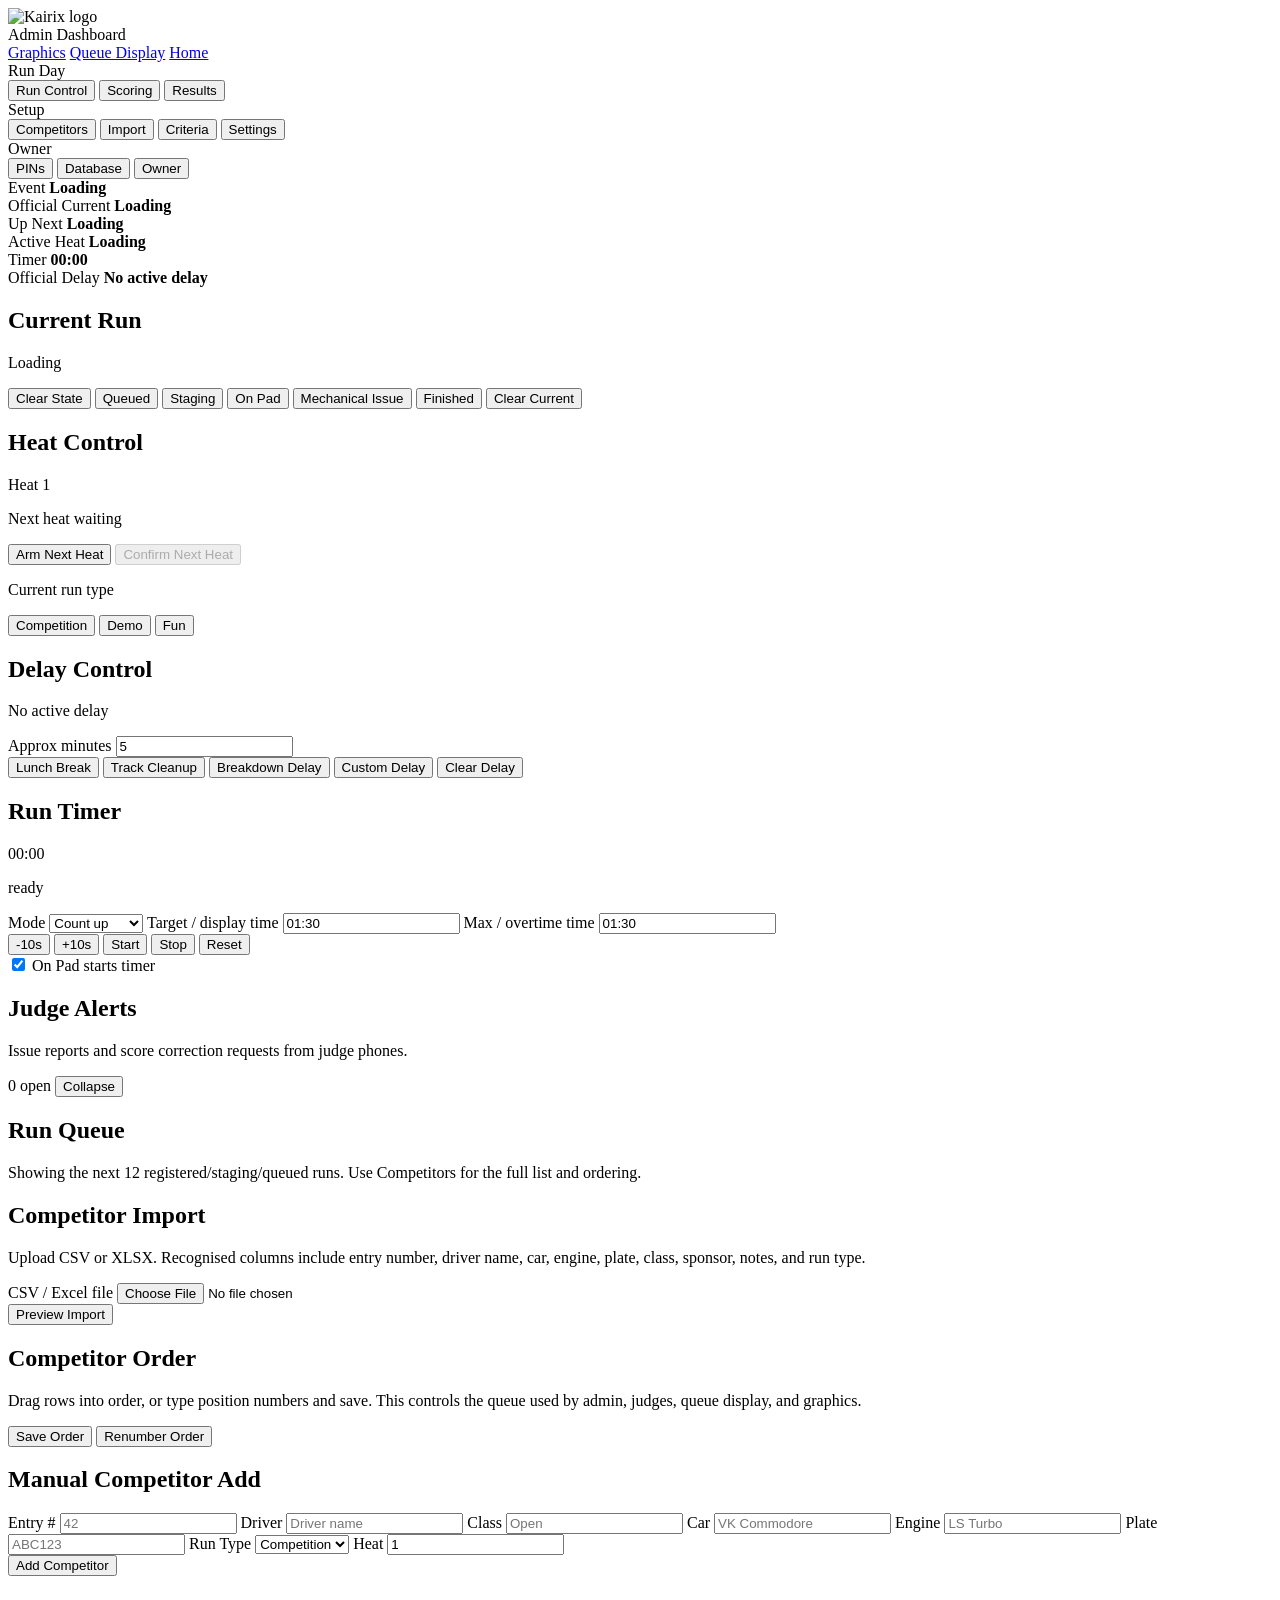
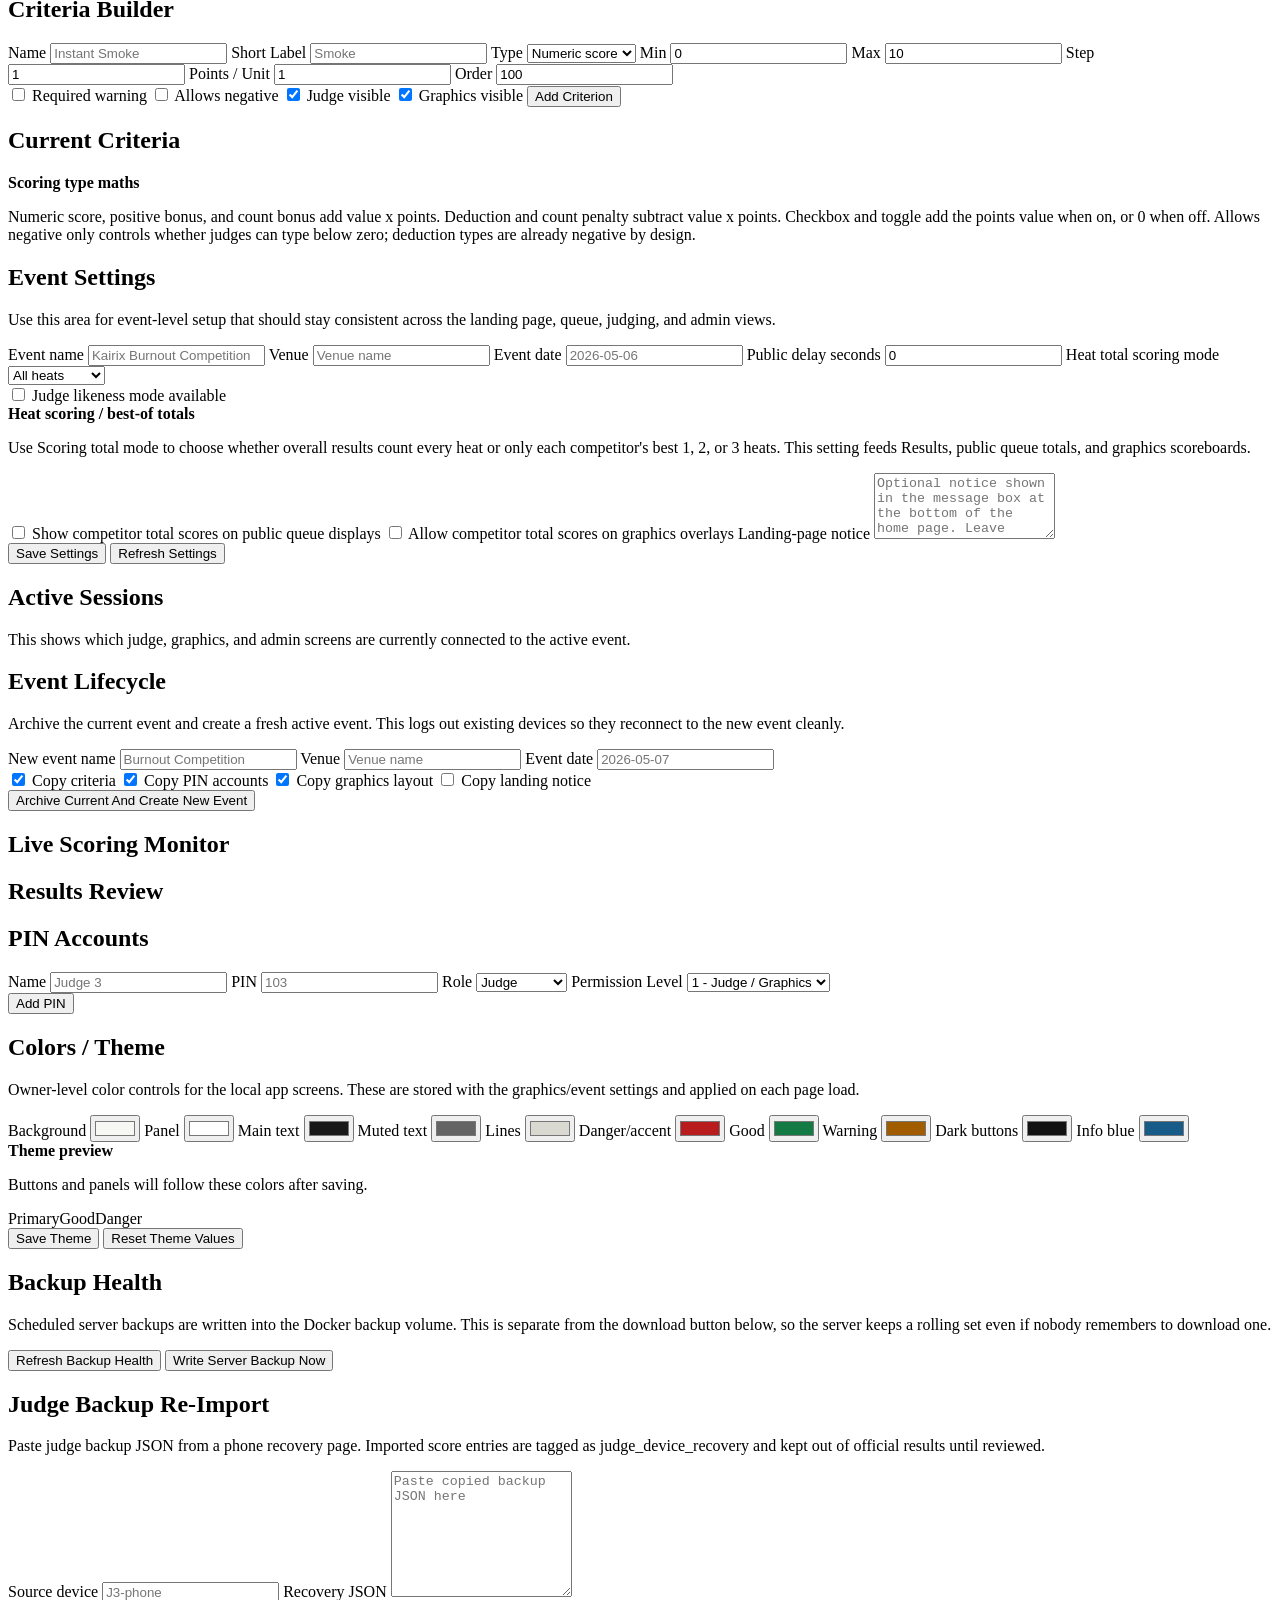
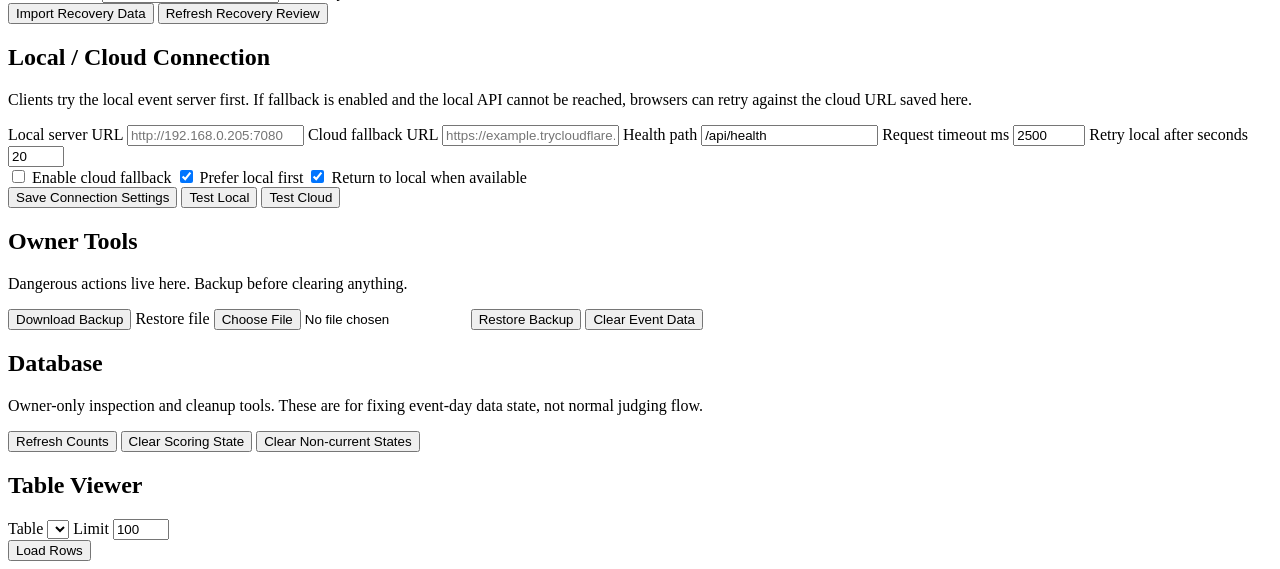
==== app/static/admin.html @ 86cf40d4 "Initial Kairix Judgenburn system" ====
<!doctype html>
<html lang="en">
  <head>
    <meta charset="utf-8">
    <meta name="viewport" content="width=device-width, initial-scale=1">
    <title>Admin Dashboard</title>
    <link rel="icon" href="/static/kairix-judging-system-logo.png">
    <link rel="stylesheet" href="/static/css/styles.css">
  </head>
  <body>
    <main class="page wide">
      <div class="topline">
        <div class="brand-block">
          <div class="brand-row">
            <img class="brand-logo" src="/static/kairix-judging-system-logo.png" alt="Kairix logo">
            <div class="brand">Admin Dashboard</div>
          </div>
          <div id="who" class="muted"></div>
        </div>
        <div class="btn-row">
          <a class="btn high-admin-link" href="/gfx-control" data-help="Open the graphics control board. Available to high admin and owner.">Graphics</a>
          <a class="btn" href="/queue" data-help="Open the public-safe competitor queue display in this tab.">Queue Display</a>
          <a class="btn" href="/" data-help="Return to the landing page and PIN login.">Home</a>
        </div>
      </div>

      <nav class="tabs">
        <div class="tab-cluster">
          <div class="tab-label">Run Day</div>
          <span class="tab-group">
            <button class="btn tab active" data-tab="control" data-help="Open current-run controls, quick delays, queue preview, and the official run timer.">Run Control</button>
            <button class="btn tab" data-tab="scoring" data-help="Open the live scoring monitor for judge submissions.">Scoring</button>
            <button class="btn tab" data-tab="results" data-help="Open results review grouped by heat.">Results</button>
          </span>
        </div>
        <div class="tab-cluster">
          <div class="tab-label">Setup</div>
          <span class="tab-group">
            <button class="btn tab" data-tab="competitors" data-help="Open competitor ordering, editing, and manual competitor add.">Competitors</button>
            <button class="btn tab" data-tab="import" data-help="Preview and finalize CSV or Excel competitor imports.">Import</button>
            <button class="btn tab" data-tab="criteria" data-help="Open the scoring criteria builder.">Criteria</button>
            <button class="btn tab high-admin-only" data-tab="settings" data-help="Open event settings, the landing-page notice, and active session monitoring.">Settings</button>
          </span>
        </div>
        <div class="tab-cluster owner-cluster">
          <div class="tab-label">Owner</div>
          <span class="tab-group">
            <button class="btn tab owner-only" data-tab="pins" data-help="Owner only: add, edit, and deactivate PIN accounts.">PINs</button>
            <button class="btn tab owner-only" data-tab="database" data-help="Owner only: inspect row counts and clean up event data state.">Database</button>
            <button class="btn tab owner-only" data-tab="owner" data-help="Owner only: theme, backup, restore, and event data reset tools.">Owner</button>
          </span>
        </div>
      </nav>

      <section class="sticky-summary card">
        <div class="summary-grid">
          <div class="summary-card">
            <span>Event</span>
            <strong id="summary-event">Loading</strong>
          </div>
          <div class="summary-card">
            <span>Official Current</span>
            <strong id="summary-current">Loading</strong>
          </div>
          <div class="summary-card">
            <span>Up Next</span>
            <strong id="summary-up-next">Loading</strong>
          </div>
          <div class="summary-card">
            <span>Active Heat</span>
            <strong id="summary-heat">Loading</strong>
          </div>
          <div class="summary-card">
            <span>Timer</span>
            <strong id="summary-timer">00:00</strong>
          </div>
          <div class="summary-card">
            <span>Official Delay</span>
            <strong id="summary-delay">No active delay</strong>
          </div>
        </div>
      </section>

      <section id="panel-control" class="panel active">
        <div class="grid">
          <div class="card">
            <h2>Current Run</h2>
            <p id="current">Loading</p>
            <div class="btn-row">
              <button class="btn" data-state="none" data-help="Clear the current competitor's flow state without changing who is current.">Clear State</button>
              <button class="btn" data-state="queued" data-help="Mark the current competitor as queued and waiting their turn.">Queued</button>
              <button class="btn" data-state="staging" data-help="Mark the current competitor as staging and getting ready to enter the pad.">Staging</button>
              <button class="btn" data-state="on_pad" data-help="Mark the current competitor as on pad and open for judging. Can also start the timer if enabled.">On Pad</button>
              <button class="btn warn" data-state="mechanical_issue" data-help="Mark the current competitor as having a mechanical issue or breakdown.">Mechanical Issue</button>
              <button class="btn primary" data-state="finished" data-help="Finish the current competitor, stop the timer, and advance to the next run when available.">Finished</button>
              <button class="btn compact danger" data-state-action="clear-current" data-help="Clear the official current run. Judges will no longer have a current competitor until one is set.">Clear Current</button>
            </div>
          </div>
          <div class="card high-admin-link">
            <h2>Heat Control</h2>
            <p id="control-heat-live" class="status-pill">Heat 1</p>
            <p id="control-heat-next" class="muted">Next heat waiting</p>
            <div class="btn-row compact-actions">
              <button id="arm-next-heat" class="btn compact" data-help="Arm the next heat change. This does not change the event until the confirm button is pressed.">Arm Next Heat</button>
              <button id="confirm-next-heat" class="btn compact primary" disabled data-help="After arming, confirm changing the active heat. Disabled again after a few seconds.">Confirm Next Heat</button>
            </div>
            <div class="section-gap-sm">
              <p class="muted small-copy">Current run type</p>
              <div class="btn-row compact-actions">
                <button class="btn compact" data-current-run-type="competition" data-help="Mark the current run as competition and include it in official results.">Competition</button>
                <button class="btn compact" data-current-run-type="demo" data-help="Mark the current run as a demo. It can still be judged, but is excluded from official results.">Demo</button>
                <button class="btn compact" data-current-run-type="fun" data-help="Mark the current run as fun/exhibition style and exclude it from official results.">Fun</button>
              </div>
            </div>
          </div>
          <div class="card">
            <h2>Delay Control</h2>
            <p id="control-delay-live" class="status-pill">No active delay</p>
            <label class="compact-field section-gap-sm">Approx minutes
              <input id="control-delay-minutes" type="number" min="0" value="5">
            </label>
            <div class="btn-row section-gap-sm">
              <button class="btn" data-quick-delay="Lunch break" data-minutes="30" data-help="Create an official lunch break delay using the minutes field or the default 30 minutes.">Lunch Break</button>
              <button class="btn" data-quick-delay="Track cleanup" data-minutes="5" data-help="Create an official track cleanup delay using the minutes field or the default 5 minutes.">Track Cleanup</button>
              <button class="btn" data-quick-delay="Breakdown recovery" data-minutes="10" data-help="Create an official breakdown recovery delay using the minutes field or the default 10 minutes.">Breakdown Delay</button>
              <button class="btn danger" data-control-delay="custom" data-help="Create or replace an official delay using your own message and duration.">Custom Delay</button>
              <button class="btn" data-control-delay-clear data-help="Clear the official delay from admin, judge, queue, and graphics displays.">Clear Delay</button>
            </div>
          </div>
          <div class="card">
            <h2>Run Timer</h2>
            <p id="timer-live" class="timer-readout">00:00</p>
            <p id="timer-status" class="muted timer-status">ready</p>
            <div class="grid tight">
              <label>Mode
                <select id="timer-mode">
                  <option value="count_up">Count up</option>
                  <option value="count_down">Count down</option>
                </select>
              </label>
              <label>Target / display time
                <input id="timer-value" inputmode="numeric" value="01:30" placeholder="01:30">
              </label>
              <label>Max / overtime time
                <input id="timer-max" inputmode="numeric" value="01:30" placeholder="01:30">
              </label>
            </div>
            <div class="btn-row compact-actions">
              <button class="btn compact" data-timer-step="-10" data-help="Reduce the timer target/display value by 10 seconds.">-10s</button>
              <button class="btn compact" data-timer-step="10" data-help="Increase the timer target/display value by 10 seconds.">+10s</button>
              <button class="btn compact good" data-timer-action="start" data-help="Start or resume the official timer for the current run.">Start</button>
              <button class="btn compact" data-timer-action="stop" data-help="Pause the official timer and preserve its current displayed time.">Stop</button>
              <button class="btn compact danger" data-timer-action="reset" data-help="Reset the official timer back to the configured target/display time.">Reset</button>
            </div>
            <label class="switch-control section-gap-sm" data-help="When enabled, pressing On Pad also starts the official run timer. Turn this off if you want to stage/on-pad a car before timing begins.">
              <input id="auto-start-on-pad" type="checkbox" checked>
              <span class="switch-track" aria-hidden="true"></span>
              <span>On Pad starts timer</span>
            </label>
          </div>
        </div>
        <section class="card section-gap-md judge-alert-card">
          <div class="score-monitor-head judge-alert-head">
            <div>
              <h2>Judge Alerts</h2>
              <p class="muted">Issue reports and score correction requests from judge phones.</p>
            </div>
            <div class="judge-alert-actions">
              <span id="judge-alert-count" class="status-pill">0 open</span>
              <button id="toggle-judge-alerts" class="btn compact" type="button" aria-expanded="true" data-help="Minimize judge alerts into a compact count bar, or expand them when the operator is ready.">Collapse</button>
            </div>
          </div>
          <div id="judge-alerts" class="vertical-list"></div>
        </section>
        <section class="card section-gap-md">
          <h2>Run Queue</h2>
          <p class="muted">Showing the next 12 registered/staging/queued runs. Use Competitors for the full list and ordering.</p>
          <div id="queue" class="grid"></div>
        </section>
      </section>

      <section id="panel-import" class="panel">
        <div class="card">
          <h2>Competitor Import</h2>
          <p class="notice">Upload CSV or XLSX. Recognised columns include entry number, driver name, car, engine, plate, class, sponsor, notes, and run type.</p>
          <div class="grid">
            <label>CSV / Excel file <input id="import-file" type="file" accept=".csv,.xlsx,.xlsm"></label>
            <div class="align-end"><button id="import-upload" class="btn primary" data-help="Read the selected CSV or Excel file and show a reviewable import preview before saving anything.">Preview Import</button></div>
          </div>
          <div id="import-result" class="muted"></div>
          <div id="import-preview" class="vertical-list"></div>
          <div id="import-submit-bar" class="card import-submit-bar" style="display:none;">
            <div>
              <strong>Ready to finalize reviewed import</strong>
              <div id="import-submit-summary" class="muted"></div>
            </div>
            <button id="commit-import" class="btn good" data-help="Create or update competitors, vehicles, and runs from the reviewed rows. Skipped rows are ignored.">Import Competitors</button>
          </div>
        </div>
      </section>

      <section id="panel-competitors" class="panel">
        <div class="card">
          <h2>Competitor Order</h2>
          <p class="muted">Drag rows into order, or type position numbers and save. This controls the queue used by admin, judges, queue display, and graphics.</p>
          <div class="btn-row stack-gap-sm">
            <button id="save-order" class="btn primary" data-help="Save the current competitor order so queue, judging, and graphics all use the same order.">Save Order</button>
            <button id="renumber-order" class="btn" data-help="Fill the visible order fields sequentially from 1 downward before saving.">Renumber Order</button>
          </div>
          <div id="competitor-order"></div>
        </div>
        <div class="card section-gap-md">
          <h2>Manual Competitor Add</h2>
          <div class="grid tight">
            <label>Entry # <input id="manual-entry" placeholder="42"></label>
            <label>Driver <input id="manual-driver" placeholder="Driver name"></label>
            <label>Class <input id="manual-class" placeholder="Open"></label>
            <label>Car <input id="manual-car" placeholder="VK Commodore"></label>
            <label>Engine <input id="manual-engine" placeholder="LS Turbo"></label>
            <label>Plate <input id="manual-plate" placeholder="ABC123"></label>
            <label>Run Type
              <select id="manual-run-type">
                <option value="competition">Competition</option>
                <option value="demo">Demo</option>
                <option value="fun">Fun</option>
                <option value="exhibition">Exhibition</option>
                <option value="test">Test</option>
              </select>
            </label>
            <label>Heat <input id="manual-heat" type="number" min="1" value="1"></label>
          </div>
          <button id="add-competitor" class="btn primary section-gap-sm" data-help="Create a new competitor, vehicle, assignment, and first run from the manual fields.">Add Competitor</button>
        </div>
      </section>

      <section id="panel-criteria" class="panel">
        <div class="card">
          <h2>Criteria Builder</h2>
          <div class="grid tight">
            <label>Name <input id="crit-name" placeholder="Instant Smoke"></label>
            <label>Short Label <input id="crit-short" placeholder="Smoke"></label>
              <label>Type
                <select id="crit-type">
                  <option value="numeric_score">Numeric score</option>
                  <option value="positive_bonus">Positive bonus</option>
                  <option value="deduction">Deduction</option>
                  <option value="count_bonus">Count bonus</option>
                  <option value="count_penalty">Count penalty</option>
                  <option value="checkbox">Checkbox</option>
                  <option value="toggle">Toggle</option>
                </select>
              </label>
            <label>Min <input id="crit-min" type="number" value="0"></label>
            <label>Max <input id="crit-max" type="number" value="10"></label>
            <label>Step <input id="crit-step" type="number" value="1"></label>
            <label>Points / Unit <input id="crit-points" type="number" value="1"></label>
            <label>Order <input id="crit-order" type="number" value="100"></label>
          </div>
          <div class="btn-row section-gap-sm">
            <label><input id="crit-required" type="checkbox"> Required warning</label>
            <label><input id="crit-negative" type="checkbox"> Allows negative</label>
            <label><input id="crit-judges" type="checkbox" checked> Judge visible</label>
            <label><input id="crit-gfx" type="checkbox" checked> Graphics visible</label>
            <button id="add-criterion" class="btn primary" data-help="Add a new scoring criterion using the fields above. Existing criteria remain editable below.">Add Criterion</button>
          </div>
        </div>
        <div class="card section-gap-md">
          <h2>Current Criteria</h2>
          <div id="criteria-list"></div>
          <div class="notice criterion-math-info section-gap-md">
            <strong>Scoring type maths</strong>
            <p class="muted">Numeric score, positive bonus, and count bonus add value x points. Deduction and count penalty subtract value x points. Checkbox and toggle add the points value when on, or 0 when off. Allows negative only controls whether judges can type below zero; deduction types are already negative by design.</p>
          </div>
        </div>
      </section>

      <section id="panel-settings" class="panel">
        <div class="card">
          <h2>Event Settings</h2>
          <p class="muted">Use this area for event-level setup that should stay consistent across the landing page, queue, judging, and admin views.</p>
          <div class="settings-stack">
            <div class="grid tight">
              <label>Event name <input id="settings-event-name" placeholder="Kairix Burnout Competition"></label>
              <label>Venue <input id="settings-venue" placeholder="Venue name"></label>
              <label>Event date <input id="settings-date" placeholder="2026-05-06"></label>
              <label>Public delay seconds <input id="settings-public-delay" type="number" min="0" value="0"></label>
              <label>Heat total scoring mode
                <select id="settings-result-mode">
                  <option value="total_of_all_runs">All heats</option>
                  <option value="best_1_heat">Best 1 heat</option>
                  <option value="best_2_heats">Best 2 heats</option>
                  <option value="best_3_heats">Best 3 heats</option>
                </select>
              </label>
            </div>
            <label class="check">
              <input id="settings-likeness" type="checkbox">
              Judge likeness mode available
            </label>
            <div class="notice">
              <strong>Heat scoring / best-of totals</strong>
              <p class="muted">Use Scoring total mode to choose whether overall results count every heat or only each competitor's best 1, 2, or 3 heats. This setting feeds Results, public queue totals, and graphics scoreboards.</p>
            </div>
            <label class="check">
              <input id="settings-public-total-scores" type="checkbox">
              Show competitor total scores on public queue displays
            </label>
            <label class="check">
              <input id="settings-graphics-total-scores" type="checkbox">
              Allow competitor total scores on graphics overlays
            </label>
            <label>Landing-page notice
              <textarea id="settings-landing-notice" rows="4" placeholder="Optional notice shown in the message box at the bottom of the home page. Leave blank to hide it."></textarea>
            </label>
            <div class="btn-row settings-actions">
              <button id="save-settings" class="btn primary" data-help="Save event settings, the landing-page notice, and public delay defaults.">Save Settings</button>
              <button id="refresh-settings" class="btn" data-help="Reload event settings and active session information from the server.">Refresh Settings</button>
            </div>
            <div id="settings-result" class="muted"></div>
          </div>
        </div>
        <div class="card section-gap-md">
          <h2>Active Sessions</h2>
          <p class="muted">This shows which judge, graphics, and admin screens are currently connected to the active event.</p>
          <div id="session-summary" class="session-summary-grid"></div>
          <div id="session-list" class="settings-stack"></div>
        </div>
        <div class="card owner-only danger-zone section-gap-md">
          <h2>Event Lifecycle</h2>
          <p class="muted">Archive the current event and create a fresh active event. This logs out existing devices so they reconnect to the new event cleanly.</p>
          <div class="grid tight">
            <label>New event name <input id="lifecycle-event-name" placeholder="Burnout Competition"></label>
            <label>Venue <input id="lifecycle-venue" placeholder="Venue name"></label>
            <label>Event date <input id="lifecycle-date" placeholder="2026-05-07"></label>
          </div>
          <div class="grid tight section-gap-sm">
            <label class="check"><input id="lifecycle-copy-criteria" type="checkbox" checked> Copy criteria</label>
            <label class="check"><input id="lifecycle-copy-pins" type="checkbox" checked> Copy PIN accounts</label>
            <label class="check"><input id="lifecycle-copy-graphics" type="checkbox" checked> Copy graphics layout</label>
            <label class="check"><input id="lifecycle-copy-notice" type="checkbox"> Copy landing notice</label>
          </div>
          <div class="btn-row settings-actions">
            <button id="archive-event" class="btn danger" data-help="Owner only: archive the current event and create a new active one using the options above.">Archive Current And Create New Event</button>
          </div>
          <div id="lifecycle-result" class="muted"></div>
        </div>
      </section>

      <section id="panel-scoring" class="panel">
        <div class="card">
          <h2>Live Scoring Monitor</h2>
          <div id="scoring"></div>
        </div>
      </section>

      <section id="panel-results" class="panel">
        <div class="card">
          <h2>Results Review</h2>
          <div id="heat-controls" class="btn-row high-admin-link" style="margin-bottom:10px;"></div>
          <div id="result-view-controls" class="btn-row" style="margin-bottom:10px;"></div>
          <div id="results"></div>
        </div>
      </section>

      <section id="panel-pins" class="panel">
        <div class="card">
          <h2>PIN Accounts</h2>
          <div class="grid">
            <label>Name <input id="pin-name" placeholder="Judge 3"></label>
            <label>PIN <input id="pin-value" inputmode="numeric" placeholder="103"></label>
            <label>Role
              <select id="pin-role">
                <option value="judge">Judge</option>
                <option value="graphics">Graphics</option>
                <option value="admin">Admin</option>
                <option value="high_admin">High Admin</option>
                <option value="owner">Owner</option>
              </select>
            </label>
            <label>Permission Level
              <select id="pin-level">
                <option value="1">1 - Judge / Graphics</option>
                <option value="2">2 - Admin</option>
                <option value="3">3 - High Admin</option>
                <option value="4">4 - Owner</option>
              </select>
            </label>
          </div>
          <button id="add-pin" class="btn primary section-gap-sm" data-help="Owner only: add a new active PIN account for the selected role.">Add PIN</button>
          <div id="pin-list" class="section-gap-md"></div>
        </div>
      </section>

      <section id="panel-owner" class="panel">
        <div class="card">
          <h2>Colors / Theme</h2>
          <p class="muted">Owner-level color controls for the local app screens. These are stored with the graphics/event settings and applied on each page load.</p>
          <div class="theme-swatch-grid">
            <label>Background <input id="theme-bg" type="color" value="#f7f7f4"></label>
            <label>Panel <input id="theme-panel" type="color" value="#ffffff"></label>
            <label>Main text <input id="theme-ink" type="color" value="#181818"></label>
            <label>Muted text <input id="theme-muted" type="color" value="#646464"></label>
            <label>Lines <input id="theme-line" type="color" value="#d9d9d2"></label>
            <label>Danger/accent <input id="theme-accent" type="color" value="#b91c1c"></label>
            <label>Good <input id="theme-good" type="color" value="#147a43"></label>
            <label>Warning <input id="theme-warn" type="color" value="#a15c00"></label>
            <label>Dark buttons <input id="theme-dark" type="color" value="#121212"></label>
            <label>Info blue <input id="theme-blue" type="color" value="#175b89"></label>
          </div>
          <div class="theme-preview section-gap-sm">
            <strong>Theme preview</strong>
            <p class="muted">Buttons and panels will follow these colors after saving.</p>
            <div class="btn-row"><span class="btn primary inert-control">Primary</span><span class="btn good inert-control">Good</span><span class="btn danger inert-control">Danger</span></div>
          </div>
          <div class="btn-row section-gap-sm">
            <button id="save-theme" class="btn primary" data-help="Save these colors as the active app theme for all devices.">Save Theme</button>
            <button id="reset-theme" class="btn" data-help="Reset the color fields to the default Kairix colors, then save if you want to apply them.">Reset Theme Values</button>
          </div>
        </div>
        <div class="card section-gap-md">
          <h2>Backup Health</h2>
          <p class="muted">Scheduled server backups are written into the Docker backup volume. This is separate from the download button below, so the server keeps a rolling set even if nobody remembers to download one.</p>
          <div id="backup-health" class="backup-health-grid section-gap-sm"></div>
          <div class="btn-row section-gap-sm">
            <button id="refresh-backup-health" class="btn" data-help="Owner only: reload the scheduled backup health, latest backup age, backup folder, and retention count.">Refresh Backup Health</button>
            <button id="write-server-backup" class="btn primary" data-help="Owner only: write a server-side backup file into the Docker backup volume immediately.">Write Server Backup Now</button>
          </div>
        </div>
        <div class="card section-gap-md">
          <h2>Judge Backup Re-Import</h2>
          <p class="muted">Paste judge backup JSON from a phone recovery page. Imported score entries are tagged as judge_device_recovery and kept out of official results until reviewed.</p>
          <div class="grid tight">
            <label>Source device
              <input id="recovery-source-device" placeholder="J3-phone">
            </label>
            <label>Recovery JSON
              <textarea id="recovery-import-raw" rows="8" placeholder='Paste copied backup JSON here'></textarea>
            </label>
          </div>
          <div class="btn-row section-gap-sm">
            <button id="import-recovery-data" class="btn primary" data-help="Owner only: import pasted judge recovery data as non-official recovery score entries for review.">Import Recovery Data</button>
            <button id="refresh-recovery-review" class="btn" data-help="Reload recent recovered scores awaiting review.">Refresh Recovery Review</button>
          </div>
          <pre id="recovery-import-result" class="muted"></pre>
          <div id="recovery-review-list" class="vertical-list compact-list"></div>
        </div>
        <div class="card section-gap-md">
          <h2>Local / Cloud Connection</h2>
          <p class="muted">Clients try the local event server first. If fallback is enabled and the local API cannot be reached, browsers can retry against the cloud URL saved here.</p>
          <div class="grid">
            <label>Local server URL
              <input id="conn-local-url" type="url" placeholder="http://192.168.0.205:7080">
            </label>
            <label>Cloud fallback URL
              <input id="conn-cloud-url" type="url" placeholder="https://example.trycloudflare.com">
            </label>
            <label>Health path
              <input id="conn-health-path" value="/api/health">
            </label>
            <label>Request timeout ms
              <input id="conn-timeout" type="number" min="500" max="15000" step="250" value="2500">
            </label>
            <label>Retry local after seconds
              <input id="conn-retry-local" type="number" min="5" max="600" value="20">
            </label>
          </div>
          <div class="btn-row section-gap-sm">
            <label class="switch-control" data-help="When enabled, browser API calls can retry against the cloud URL if the local server is unreachable.">
              <input id="conn-fallback-enabled" type="checkbox">
              <span class="switch-track" aria-hidden="true"></span>
              <span>Enable cloud fallback</span>
            </label>
            <label class="switch-control" data-help="Prefer the local event server whenever it is reachable. This keeps judge traffic on event Wi-Fi first.">
              <input id="conn-prefer-local" type="checkbox" checked>
              <span class="switch-track" aria-hidden="true"></span>
              <span>Prefer local first</span>
            </label>
            <label class="switch-control" data-help="After a cloud fallback, clients may try the local server again later instead of staying on cloud for the whole day.">
              <input id="conn-auto-return" type="checkbox" checked>
              <span class="switch-track" aria-hidden="true"></span>
              <span>Return to local when available</span>
            </label>
          </div>
          <div class="btn-row section-gap-sm">
            <button id="save-connectivity" class="btn primary" data-help="Owner only: save local and cloud fallback URLs for every browser client.">Save Connection Settings</button>
            <button id="test-local-connection" class="btn" data-help="Test the configured local server health URL from this browser.">Test Local</button>
            <button id="test-cloud-connection" class="btn" data-help="Test the configured cloud fallback health URL from this browser.">Test Cloud</button>
          </div>
          <pre id="connectivity-result" class="muted"></pre>
        </div>
        <div class="card danger-zone">
          <h2>Owner Tools</h2>
          <p class="muted">Dangerous actions live here. Backup before clearing anything.</p>
          <div class="btn-row">
            <button id="download-backup" class="btn primary" data-help="Owner only: download a JSON backup of managed event data before risky operations.">Download Backup</button>
            <label>Restore file <input id="restore-file" type="file" accept=".json"></label>
            <button id="restore-backup" class="btn danger" data-help="Owner only: restore managed tables from the chosen backup file after confirmation prompts.">Restore Backup</button>
            <button id="clear-db" class="btn danger" data-help="Owner only: clear the current event data after multiple warnings. Default seed PINs are recreated.">Clear Event Data</button>
          </div>
          <pre id="owner-result" class="muted"></pre>
        </div>
      </section>

      <section id="panel-database" class="panel">
        <div class="card danger-zone">
          <h2>Database</h2>
          <p class="muted">Owner-only inspection and cleanup tools. These are for fixing event-day data state, not normal judging flow.</p>
          <div class="btn-row">
            <button id="refresh-db" class="btn primary" data-help="Reload row counts for each managed database table. This does not change data.">Refresh Counts</button>
            <button id="cleanup-scoring" class="btn" data-help="Clears any old accidental 'scoring' states on non-current runs. It does not delete competitors or runs.">Clear Scoring State</button>
            <button id="cleanup-all-runs" class="btn danger" data-help="Clears queue/staging/on-pad/delayed states from every non-current unfinished run. Use when event-flow state is messy after testing.">Clear Non-current States</button>
          </div>
          <div id="db-summary" class="section-gap-md"></div>
        </div>
        <div class="card section-gap-md">
          <h2>Table Viewer</h2>
          <div class="grid tight">
            <label>Table <select id="db-table-select"></select></label>
            <label>Limit <input id="db-table-limit" type="number" value="100" min="1" max="500"></label>
            <div class="align-end"><button id="load-db-table" class="btn" data-help="Load the selected database table into the viewer without changing any data.">Load Rows</button></div>
          </div>
          <div id="db-table-output" class="section-gap-md" style="overflow:auto;"></div>
        </div>
      </section>
    </main>
    <script src="/static/js/common.js"></script>
    <script>
      const adminState = {
        session: Kairix.requireRole(["admin", "high_admin", "owner"]),
        currentRun: null,
        latestEventState: null,
        editingRuns: new Set(),
        orderDirty: false,
        orderEditingUntil: 0,
        selectedHeat: null,
        resultView: "cards",
        pendingHeat: null,
        heatArmedUntil: 0,
        latestDelay: null,
        openScoreDetails: new Set(),
        openResultDetails: new Set(),
        openJudgeResultDetails: new Set(),
        openAdjustments: new Set(),
        adjustmentDrafts: new Map(),
        judgeAlertsCollapsed: localStorage.getItem("kairix_judge_alerts_collapsed") === "true",
        scoreEntryCache: new Map(),
        issueAlertCache: new Map(),
        changeAlertCache: new Map(),
        alertsLoaded: false,
        seenAlertIds: new Set(),
      };
      const CRITERION_TYPES = [
        ["numeric_score", "Numeric score"],
        ["positive_bonus", "Positive bonus"],
        ["deduction", "Deduction"],
        ["count_bonus", "Count bonus"],
        ["count_penalty", "Count penalty"],
        ["checkbox", "Checkbox"],
        ["toggle", "Toggle"],
      ];
      Kairix.validateSession(adminState.session, ["admin", "high_admin", "owner"]).catch(() => {});
      function isInvalidSessionError(value) {
        const text = String(value?.message || value || "");
        return text.includes("Invalid session") || text.includes('"detail":"Invalid session"') || text.includes("401");
      }
      function handleSessionError(error) {
        if (!isInvalidSessionError(error)) return false;
        localStorage.removeItem("kairix_session");
        alert("Your admin login session has expired. Please enter your PIN again.");
        window.location.href = "/";
        return true;
      }
      function roleDisplay(role) {
        return {
          admin: "Event Control",
          high_admin: "High Admin",
          owner: "Owner",
          graphics: "Graphics",
          judge: "Judge",
        }[role] || role;
      }

      function criterionTypeOptions(selected) {
        return CRITERION_TYPES.map(([value, label]) => `<option value="${value}" ${selected === value ? "selected" : ""}>${label}</option>`).join("");
      }

      document.getElementById("who").textContent = `${adminState.session.display_name} / ${roleDisplay(adminState.session.role)}`;
      if (adminState.session.role !== "owner") {
        document.querySelectorAll(".owner-only").forEach(item => item.style.display = "none");
      }
      if (!["high_admin", "owner"].includes(adminState.session.role)) {
        document.querySelectorAll(".high-admin-only").forEach(item => item.style.display = "none");
        document.querySelectorAll(".high-admin-link").forEach(item => item.style.display = "none");
      }
      document.querySelectorAll(".tab-cluster").forEach(cluster => {
        const visibleButtons = [...cluster.querySelectorAll(".tab")].filter(button => button.style.display !== "none");
        if (!visibleButtons.length) cluster.style.display = "none";
      });

      function activateTab(tabName) {
        document.querySelectorAll(".tab").forEach(item => item.classList.toggle("active", item.dataset.tab === tabName));
        document.querySelectorAll(".panel").forEach(item => item.classList.toggle("active", item.id === `panel-${tabName}`));
      }

      document.querySelectorAll(".tab").forEach(tab => {
        tab.addEventListener("click", () => {
          activateTab(tab.dataset.tab);
        });
      });

      document.body.addEventListener("toggle", event => {
        const detail = event.target;
        if (!detail || detail.tagName !== "DETAILS") return;
        rememberDetail(adminState.openScoreDetails, detail.dataset.scoreDetail, detail.open);
        rememberDetail(adminState.openResultDetails, detail.dataset.resultDetail, detail.open);
        rememberDetail(adminState.openJudgeResultDetails, detail.dataset.judgeResultDetail, detail.open);
      }, true);

      function scoreValue(value) {
        if (value === null || value === undefined || value === "") return "blank";
        const number = Number(value);
        if (!Number.isFinite(number)) return escapeHtml(value);
        return Number.isInteger(number) ? String(number) : number.toFixed(2);
      }

      function scoreItemTable(items = []) {
        if (!items.length) return `<p class="muted">No item-level scoring has been recorded for this entry yet.</p>`;
        return `
          <table class="table score-breakdown-table">
            <thead><tr><th>Item</th><th>Value</th><th>Points</th></tr></thead>
            <tbody>
              ${items.map(item => `
                <tr>
                  <td>${escapeHtml(item.short_label || item.criterion_name)}</td>
                  <td>${item.value === null || item.intentionally_blank ? "<span class='muted'>blank</span>" : scoreValue(item.value)}</td>
                  <td>${item.calculated_points === null || item.calculated_points === undefined ? "<span class='muted'>blank</span>" : scoreValue(item.calculated_points)}</td>
                </tr>
              `).join("")}
            </tbody>
          </table>
        `;
      }

      function canAdjustScores() {
        return ["high_admin", "owner"].includes(adminState.session.role);
      }

      function scoreWasAdjusted(entry = {}) {
        return Boolean(entry.original_score_entry_id) || ["high_admin_override", "owner_override"].includes(entry.source_type);
      }

      function adjustmentMarkerHtml(item = {}, options = {}) {
        const adjusted = Boolean(item.has_adjustments) || scoreWasAdjusted(item);
        if (!adjusted) return "";
        const notes = item.adjustment_notes || [item.reason].filter(Boolean);
        const title = notes.length ? notes.join("; ") : "Score has an audit-tracked adjustment";
        return `
          <span class="adjustment-flag" title="${escapeHtml(title)}">
            <span class="adjustment-dot" aria-hidden="true"></span>
            ${options.compact ? "" : "<span>Adjusted</span>"}
          </span>
        `;
      }

      function scoreAdjustmentButton(entry, key) {
        return `
          <button class="btn compact" type="button" data-toggle-adjustment="${escapeHtml(key)}" data-help="Open all score fields for an audit-tracked scoring adjustment.">
            Adjust Scoring
          </button>
        `;
      }

      function scoreAdjustmentPanel(entry, key, options = {}) {
        const open = adminState.openAdjustments.has(key);
        const draft = adminState.adjustmentDrafts.get(key) || {};
        const draftValues = draft.values || {};
        const draftBlanks = draft.blanks || {};
        const defaultReason = draft.reason ?? options.defaultReason ?? "";
        return `
          <div class="score-adjustment-panel ${open ? "open" : ""}" data-adjustment-panel="${escapeHtml(key)}">
            <div class="score-adjustment-head">
              <strong>Adjust scoring</strong>
              <span class="muted">${escapeHtml(entry.competitor || "Score entry")} · ${escapeHtml(entry.judge_name || "Judge")}</span>
            </div>
            <label>Audit note
              <textarea data-adjustment-reason rows="2" placeholder="What changed and why">${escapeHtml(defaultReason)}</textarea>
            </label>
            <div class="score-adjustment-grid">
              ${(entry.items || []).map(item => {
                const criterionKey = String(item.criterion_id);
                const value = Object.prototype.hasOwnProperty.call(draftValues, criterionKey)
                  ? draftValues[criterionKey]
                  : item.value === null || item.intentionally_blank ? "" : item.value;
                const blank = Object.prototype.hasOwnProperty.call(draftBlanks, criterionKey)
                  ? draftBlanks[criterionKey]
                  : item.value === null || item.intentionally_blank;
                return `
                  <div class="score-adjustment-field">
                    <label>${escapeHtml(item.short_label || item.criterion_name)}
                      <input type="number" inputmode="numeric" step="1" data-adjustment-criterion="${item.criterion_id}" value="${escapeHtml(value ?? "")}" placeholder="blank">
                    </label>
                    <label class="check compact-check">
                      <input type="checkbox" data-adjustment-blank="${item.criterion_id}" ${blank ? "checked" : ""}>
                      <span>Blank</span>
                    </label>
                    <span class="muted">Original ${item.value === null || item.intentionally_blank ? "blank" : scoreValue(item.value)}</span>
                  </div>
                `;
              }).join("")}
            </div>
            <div class="btn-row compact-actions adjustment-save-row">
              <button class="btn compact primary" type="button" data-submit-adjustment="${escapeHtml(key)}" data-entry-id="${entry.id}" ${options.changeRequestId ? `data-change-request-id="${options.changeRequestId}"` : ""} data-help="Save this as the official adjusted score and preserve the original for audit.">Save Adjustment</button>
              <span class="adjustment-save-status muted" data-adjustment-status>Original score stays in audit; saved adjustment becomes official.</span>
              <button class="btn compact" type="button" data-cancel-adjustment="${escapeHtml(key)}">Close</button>
            </div>
          </div>
        `;
      }

      function findAdjustmentPanel(source, key) {
        const scope = source.closest(".score-entry-card, .alert-row, .result-card, .card") || document;
        const scoped = [...scope.querySelectorAll("[data-adjustment-panel]")].find(panel => panel.dataset.adjustmentPanel === key);
        if (scoped) return scoped;
        return [...document.querySelectorAll("[data-adjustment-panel]")].find(panel => panel.dataset.adjustmentPanel === key);
      }

      function rememberAdjustmentDraft(panel) {
        if (!panel?.dataset?.adjustmentPanel) return;
        const values = {};
        const blanks = {};
        panel.querySelectorAll("[data-adjustment-criterion]").forEach(input => {
          const criterionId = String(input.dataset.adjustmentCriterion);
          values[criterionId] = input.value;
          blanks[criterionId] = Boolean(panel.querySelector(`[data-adjustment-blank="${criterionId}"]`)?.checked);
        });
        adminState.adjustmentDrafts.set(panel.dataset.adjustmentPanel, {
          reason: panel.querySelector("[data-adjustment-reason]")?.value || "",
          values,
          blanks,
        });
      }

      function adjustmentEditActive() {
        return Boolean(document.activeElement?.closest?.("[data-adjustment-panel]"));
      }

      function detailOpenAttr(openSet, key, fallback = false) {
        return fallback || openSet.has(key) ? "open" : "";
      }

      function rememberDetail(openSet, key, isOpen) {
        if (!key) return;
        if (isOpen) {
          openSet.add(key);
        } else {
          openSet.delete(key);
        }
      }

      function scoreEntryCard(entry, options = {}) {
        adminState.scoreEntryCache.set(String(entry.id), entry);
        const key = options.key || `score-${entry.id}`;
        const open = detailOpenAttr(adminState.openScoreDetails, key, Boolean(options.open));
        const statusClass = entry.status === "submitted" ? "good-pill" : entry.status === "draft" ? "warn-pill" : "";
        const subtitle = options.subtitle || `${entry.source_type || "judge_submission"} · ${entry.device_id || "no device"}`;
        const classes = ["score-entry-card", options.compact ? "compact-score-card" : ""].filter(Boolean).join(" ");
        const canOverride = canAdjustScores() && entry.status === "submitted";
        const adjustmentKey = `${key}-adjustment`;
        return `
          <details class="${classes}" data-score-detail="${escapeHtml(key)}" ${open}>
            <summary>
              <div>
                <strong>${escapeHtml(options.title || entry.judge_name || "Judge")}</strong>
                <span class="muted">${escapeHtml(subtitle)}</span>
              </div>
              <div class="summary-pill-row">
                <span class="status-pill ${statusClass}">${escapeHtml(entry.status || "unknown")}</span>
                ${adjustmentMarkerHtml(entry)}
                <span class="status-pill">Total ${scoreValue(entry.total)}</span>
              </div>
            </summary>
            ${scoreItemTable(entry.items || [])}
            ${canOverride ? `
              <div class="btn-row section-gap-sm">
                ${scoreAdjustmentButton(entry, adjustmentKey)}
              </div>
              ${scoreAdjustmentPanel(entry, adjustmentKey)}
            ` : ""}
          </details>
        `;
      }

      function criteriaTotalsHtml(totals = []) {
        if (!totals.length) return `<p class="muted">No submitted item totals yet.</p>`;
        return `
          <div class="criterion-total-grid">
            ${totals.map(item => `
              <div class="criterion-total-card">
                <span>${escapeHtml(item.short_label || item.criterion_name)}</span>
                <strong>${scoreValue(item.total_points)}</strong>
                <em>${item.entered_count || 0} entered${item.blank_count ? ` · ${item.blank_count} blank` : ""}</em>
              </div>
            `).join("")}
          </div>
        `;
      }

      function renderScoring(scoring) {
        const currentName = scoring.current_run ? Kairix.formatRun(scoring.current_run) : "No current run";
        const judgeStatuses = scoring.judge_statuses || [];
        document.getElementById("scoring").innerHTML = `
          <div class="score-monitor-head">
            <div>
              <h3>Current Run</h3>
              <p class="muted">${escapeHtml(currentName)}</p>
            </div>
            <span class="status-pill">Heat ${scoring.current_run?.heat_number || adminState.latestEventState?.current_heat || 1}</span>
          </div>
          <div class="judge-submission-grid">
            ${judgeStatuses.length ? judgeStatuses.map(judge => `
              <div class="judge-submission-card ${judge.score_status === "submitted" ? "submitted" : judge.score_status === "draft" ? "draft" : "missing"}">
                <strong>${escapeHtml(judge.judge_name)}</strong>
                <span>${escapeHtml(judge.score_status || "missing")}</span>
                <em>${judge.last_seen_at ? "online today" : "not seen"}</em>
              </div>
            `).join("") : '<p class="muted">No active judges are configured yet.</p>'}
          </div>
          <div class="score-entry-list">
            ${scoring.scores?.length ? scoring.scores.map(entry => scoreEntryCard(entry, { key: `current-score-${entry.id}` })).join("") : '<p class="muted">No judge scores received for current run yet.</p>'}
          </div>
          <div class="score-monitor-head section-gap-md">
            <div>
              <h3>Recent Score Activity</h3>
              <p class="muted">Drafts and submissions across the current event.</p>
            </div>
          </div>
          <div class="score-entry-list">
            ${scoring.recent_scores?.length ? scoring.recent_scores.map(entry => scoreEntryCard(entry, {
              key: `recent-score-${entry.id}`,
              title: entry.competitor || `Run ${entry.run_id}`,
              subtitle: `Heat ${entry.heat_number || 1} · ${entry.judge_name || "Judge"} · ${entry.status || "unknown"}`,
              compact: true,
            })).join("") : '<p class="muted">No recent score activity yet.</p>'}
          </div>
        `;
      }

      function updateJudgeAlertCollapse() {
        const card = document.querySelector(".judge-alert-card");
        const button = document.getElementById("toggle-judge-alerts");
        if (!card || !button) return;
        card.classList.toggle("collapsed", adminState.judgeAlertsCollapsed);
        button.textContent = adminState.judgeAlertsCollapsed ? "Expand" : "Collapse";
        button.setAttribute("aria-expanded", String(!adminState.judgeAlertsCollapsed));
        localStorage.setItem("kairix_judge_alerts_collapsed", String(adminState.judgeAlertsCollapsed));
      }

      function renderJudgeAlerts(alerts) {
        const issues = alerts.issues || [];
        const changes = alerts.score_change_requests || [];
        adminState.issueAlertCache = new Map(issues.map(item => [String(item.id), item]));
        adminState.changeAlertCache = new Map(changes.map(item => [String(item.id), item]));
        changes.forEach(item => {
          if (item.original_score) adminState.scoreEntryCache.set(String(item.original_score.id), item.original_score);
        });
        const total = Number(alerts.counts?.total || issues.length + changes.length);
        document.getElementById("judge-alert-count").textContent = `${total} open`;
        document.querySelector(".judge-alert-card")?.classList.toggle("attention-card", total > 0);
        updateJudgeAlertCollapse();
        const alertIds = [
          ...issues.map(item => `issue-${item.id}`),
          ...changes.map(item => `change-${item.id}`),
        ];
        const newIds = alertIds.filter(id => !adminState.seenAlertIds.has(id));
        if (adminState.alertsLoaded && newIds.length) {
          alert(`New judge alert${newIds.length > 1 ? "s" : ""} received.`);
        }
        alertIds.forEach(id => adminState.seenAlertIds.add(id));
        adminState.alertsLoaded = true;
        document.getElementById("judge-alerts").innerHTML = total ? `
          ${issues.map(report => `
            <div class="alert-row">
              <div>
                <strong>${escapeHtml(report.judge_name)} reported ${escapeHtml(report.issue_type)}</strong>
                <span class="muted">${escapeHtml(report.competitor || "No run selected")} · ${escapeHtml(report.note || "No note")}</span>
              </div>
              <div class="btn-row compact-actions">
                <button class="btn compact" data-issue-status="${report.id}:acknowledged" data-help="Mark this judge issue report as acknowledged so event control knows it has been seen.">Acknowledge</button>
                <button class="btn compact primary" data-issue-delay="${report.id}" data-help="Create an official delay from this judge issue report, then mark the report actioned.">Make Delay</button>
                <button class="btn compact" data-issue-status="${report.id}:dismissed" data-help="Dismiss this report without changing event state. The report remains in the audit trail.">Dismiss</button>
              </div>
            </div>
          `).join("")}
          ${changes.map(request => {
            const canAdjustRequest = request.original_score && canAdjustScores();
            const adjustmentKey = `change-${request.id}-${request.original_score_entry_id}`;
            return `
              <div class="alert-row score-change-alert">
                <div>
                  <strong>${escapeHtml(request.judge_name)} requested score change</strong>
                  <span class="muted">${escapeHtml(request.competitor || "Unknown run")} · ${escapeHtml(request.reason || "No reason")}</span>
                  <small class="muted">Requested while current was ${escapeHtml(Kairix.formatRun(request.current_run_at_request) || "unknown")}</small>
                </div>
                <div class="btn-row compact-actions">
                  ${canAdjustRequest ? scoreAdjustmentButton(request.original_score, adjustmentKey) : ""}
                  <button class="btn compact primary" data-change-status="${request.id}:resolved_manually" data-help="Mark this score change request as handled manually after an admin/high-admin action.">Mark Actioned</button>
                  <button class="btn compact" data-change-status="${request.id}:rejected" data-help="Reject this score change request. The original judge score remains unchanged.">Reject</button>
                </div>
                ${canAdjustRequest ? scoreAdjustmentPanel(request.original_score, adjustmentKey, {
                  changeRequestId: request.id,
                  defaultReason: `Score change request #${request.id}: ${request.reason || "judge requested adjustment"}`,
                }) : ""}
              </div>
            `;
          }).join("")}
        ` : '<p class="muted">No open judge alerts right now.</p>';
      }

      function renderRunHeatControl(state) {
        const live = document.getElementById("control-heat-live");
        if (!live) return;
        const currentHeat = Number(state?.current_heat || 1);
        const nextHeat = currentHeat + 1;
        const armed = adminState.pendingHeat === nextHeat && Date.now() < adminState.heatArmedUntil;
        live.textContent = `Active heat ${currentHeat}`;
        document.getElementById("control-heat-next").textContent = armed
          ? `Armed for Heat ${nextHeat}. Confirm before it times out.`
          : `Next heat will be Heat ${nextHeat}.`;
        const arm = document.getElementById("arm-next-heat");
        const confirm = document.getElementById("confirm-next-heat");
        arm.disabled = false;
        arm.textContent = `Arm Heat ${nextHeat}`;
        confirm.disabled = !armed;
        confirm.textContent = armed ? `Confirm Heat ${nextHeat}` : "Confirm Next Heat";
      }

      function renderResults(results) {
        const heats = results.heats?.length ? results.heats : [results.current_heat || 1];
        adminState.selectedHeat = adminState.selectedHeat || results.current_heat || 1;
        if (!heats.map(Number).includes(Number(adminState.selectedHeat))) {
          adminState.selectedHeat = results.current_heat || heats[0] || 1;
        }
        const heatRows = results.results.filter(row => Number(row.heat_number || 1) === Number(adminState.selectedHeat));
        document.getElementById("heat-controls").innerHTML = `
          <span class="status-pill">Current heat: ${results.current_heat || 1}</span>
          ${heats.map(heat => `<button class="btn compact ${Number(heat) === Number(adminState.selectedHeat) ? "active-state" : ""}" data-select-heat="${heat}" data-help="Show results for heat ${heat}.">Heat ${heat}</button>`).join("")}
          ${["high_admin", "owner"].includes(adminState.session.role) ? `<button class="btn compact primary" data-set-current-heat="${adminState.selectedHeat}" data-help="Set the selected heat as the active event heat after a confirmation prompt.">Make Active Heat</button>` : ""}
        `;
        document.getElementById("result-view-controls").innerHTML = `
          <button class="btn compact ${adminState.resultView === "overall" ? "active-state" : ""}" data-result-view="overall" data-help="Show overall competitor totals using the selected scoring mode.">Overall Totals</button>
          <button class="btn compact ${adminState.resultView === "cards" ? "active-state" : ""}" data-result-view="cards" data-help="Show one expandable box per competitor, with judge-by-judge details inside.">Competitor Cards</button>
          <button class="btn compact ${adminState.resultView === "judges" ? "active-state" : ""}" data-result-view="judges" data-help="Show results grouped by judge, so you can review what each judge scored across this heat.">By Judge</button>
          <button class="btn compact ${adminState.resultView === "table" ? "active-state" : ""}" data-result-view="table" data-help="Show a compact summary table for the selected heat.">Summary Table</button>
        `;
        document.getElementById("results").innerHTML = adminState.resultView === "overall"
          ? renderOverallResults(results.overall_results || [], results.result_mode_label)
          : adminState.resultView === "table"
          ? renderResultsTable(heatRows)
          : adminState.resultView === "judges"
            ? renderJudgeResults(heatRows)
            : renderResultCards(heatRows);
      }

      function renderOverallResults(rows, modeLabel) {
        if (!rows.length) return `<p class="muted">No submitted competitor totals yet.</p>`;
        return `
          <table class="table">
            <thead><tr><th>Pos</th><th>Competitor</th><th>Vehicle</th><th>Mode</th><th>Counted Heats</th><th>Total</th></tr></thead>
            <tbody>
              ${rows.map(row => `
                <tr>
                  <td>${row.position || ""}</td>
                  <td>#${escapeHtml(row.entry_number)} ${escapeHtml(row.driver_name)}</td>
                  <td>${escapeHtml(row.vehicle_name || "")}</td>
                  <td>${escapeHtml(modeLabel || row.result_mode_label || "All heats")}</td>
                  <td>${row.counted_heat_count || 0}</td>
                  <td>${scoreValue(row.total)}</td>
                </tr>
              `).join("")}
            </tbody>
          </table>
        `;
      }

      function renderResultsTable(rows) {
        if (!rows.length) return `<p class="muted">No competitors are assigned to this heat yet.</p>`;
        return `<table class="table"><thead><tr><th>Heat</th><th>Competitor</th><th>Vehicle</th><th>Type</th><th>State</th><th>Scores</th><th>Total</th><th>Changed</th></tr></thead><tbody>${rows.map(row => `<tr class="${row.has_adjustments ? "adjusted-result-row" : ""}"><td>${row.heat_number || 1}</td><td>${escapeHtml(row.competitor)}</td><td>${escapeHtml(row.vehicle)}</td><td>${escapeHtml(row.run_type)}</td><td>${escapeHtml(row.state || "not assigned")}</td><td>${row.submitted_scores}</td><td>${scoreValue(row.total)}</td><td>${adjustmentMarkerHtml(row, { compact: true }) || "<span class='muted'>-</span>"}</td></tr>`).join("")}</tbody></table>`;
      }

      function renderResultCards(rows) {
        if (!rows.length) return `<p class="muted">No competitors are assigned to this heat yet.</p>`;
        return `
          <div class="result-card-list">
            ${rows.map(row => {
              const key = `result-run-${row.run_id}`;
              return `
              <details class="result-card ${row.has_adjustments ? "adjusted-result-card" : ""}" data-result-detail="${escapeHtml(key)}" ${detailOpenAttr(adminState.openResultDetails, key)}>
                <summary class="result-summary-row">
                  <div>
                    <strong class="result-title-line">${escapeHtml(row.competitor)} ${adjustmentMarkerHtml(row, { compact: true })}</strong>
                    <span class="muted">${escapeHtml(row.vehicle || "Vehicle TBC")} · ${escapeHtml(row.run_type || "competition")} · ${escapeHtml(row.state || "not assigned")}</span>
                  </div>
                  <div class="summary-pill-row">
                    <span class="status-pill">Heat ${row.heat_number || 1}</span>
                    <span class="status-pill">${row.submitted_scores || 0} scores</span>
                    ${row.has_adjustments ? `<span class="status-pill warn-pill">Adjusted</span>` : ""}
                    <span class="status-pill good-pill">Total ${scoreValue(row.total)}</span>
                  </div>
                </summary>
                ${row.has_adjustments ? `<div class="adjustment-note-row">${adjustmentMarkerHtml(row)}<span>${escapeHtml((row.adjustment_notes || []).join("; ") || "Audit-tracked scoring adjustment")}</span></div>` : ""}
                <div class="result-detail-grid">
                  <div>
                    <h3>Judge Submissions</h3>
                    <div class="score-entry-list">
                      ${row.entries?.length ? row.entries.map(entry => scoreEntryCard(entry, { compact: true })).join("") : '<p class="muted">No submitted judge scores yet.</p>'}
                    </div>
                  </div>
                  <div>
                    <h3>Criterion Totals</h3>
                    ${criteriaTotalsHtml(row.criteria_totals || [])}
                  </div>
                </div>
              </details>
            `;}).join("")}
          </div>
        `;
      }

      function renderJudgeResults(rows) {
        const judges = new Map();
        rows.forEach(row => {
          (row.entries || []).forEach(entry => {
            const key = entry.judge_id ? `judge-${entry.judge_id}` : `source-${entry.source_type || "unknown"}`;
            if (!judges.has(key)) {
              judges.set(key, {
                key,
                name: entry.judge_name || entry.source_type || "Unknown source",
                entries: [],
                total: 0,
              });
            }
            const judge = judges.get(key);
            judge.entries.push({ row, entry });
            judge.total += Number(entry.total || 0);
          });
        });
        const judgeList = [...judges.values()].sort((a, b) => a.name.localeCompare(b.name));
        if (!judgeList.length) return `<p class="muted">No submitted judge scores for this heat yet.</p>`;
        return `
          <div class="result-card-list">
            ${judgeList.map(judge => {
              const key = `judge-result-${judge.key}`;
              return `
                <details class="result-card" data-judge-result-detail="${escapeHtml(key)}" ${detailOpenAttr(adminState.openJudgeResultDetails, key)}>
                  <summary class="result-summary-row">
                    <div>
                      <strong>${escapeHtml(judge.name)}</strong>
                      <span class="muted">${judge.entries.length} score entries in Heat ${adminState.selectedHeat}</span>
                    </div>
                    <span class="status-pill">Judge View</span>
                    <span class="status-pill good-pill">Total ${scoreValue(judge.total)}</span>
                  </summary>
                  <div class="score-entry-list judge-result-list">
                    ${judge.entries.map(({ row, entry }) => scoreEntryCard(entry, {
                      key: `judge-score-${entry.id}`,
                      title: `${row.competitor} - ${row.vehicle || "Vehicle TBC"}`,
                      subtitle: `${row.run_type || "competition"} · ${row.state || "not assigned"} · ${entry.status || "unknown"}`,
                      compact: true,
                    })).join("")}
                  </div>
                </details>
              `;
            }).join("")}
          </div>
        `;
      }

      async function refresh(options = {}) {
        const keepAdjustmentFormStable = !options.forceAdjustmentRefresh && adjustmentEditActive();
        const state = await Kairix.getEventState({ preferCache: false });
        adminState.latestEventState = state;
        adminState.currentRun = state.current_run;
        document.getElementById("current").innerHTML = `<strong>${Kairix.formatRun(state.current_run)}</strong><br><span class="muted">${state.current_run?.run_type || ""} / ${state.current_run?.state || "not assigned"}</span>`;
        document.querySelectorAll("[data-state]").forEach(button => {
          const currentState = state.current_run?.state || "";
          const target = button.dataset.state === "none" ? "" : button.dataset.state;
          button.classList.toggle("active-state", currentState === target);
        });
        document.querySelectorAll("[data-current-run-type]").forEach(button => {
          button.classList.toggle("active-state", state.current_run?.run_type === button.dataset.currentRunType);
          button.disabled = !state.current_run;
        });
        adminState.latestDelay = state.delay ? { ...state.delay, fetched_at_ms: Date.now() } : null;
        const delayText = state.delay ? `${state.delay.message} - ${state.delay.countdown_text || ""}` : "No active delay";
        const currentSummary = state.current_run ? Kairix.formatRun(state.current_run) : "No current run";
        const upNextSummary = state.actual_up_next_run ? Kairix.formatRun(state.actual_up_next_run) : "No up-next run";
        document.getElementById("summary-event").textContent = [state.event?.name, state.event?.venue, state.event?.event_date].filter(Boolean).join(" / ") || "Active event";
        document.getElementById("summary-current").textContent = currentSummary;
        document.getElementById("summary-up-next").textContent = upNextSummary;
        document.getElementById("summary-heat").textContent = `Heat ${state.current_heat || 1}`;
        renderRunHeatControl(state);
        renderAdminDelayReadout();
        updateTimerFromState(state.timer);

        const queue = await Kairix.getQueue();
        document.getElementById("queue").className = "vertical-list";
        document.getElementById("queue").innerHTML = queue.runs
          .filter(run => !["finished", "skipped", "withdrawn"].includes(run.state))
          .slice(0, 12)
          .map(run => {
            const isCurrent = state.current_run?.id === run.id;
            const isUpNext = state.actual_up_next_run?.id === run.id;
            return `
          <div class="queue-list-row admin-run-row ${isCurrent ? "current-run-highlight" : ""} ${isUpNext ? "featured-run-highlight" : ""}">
            <div>
              <strong>${Kairix.formatRun(run)}</strong>
              <span>${run.state || "not assigned"} / ${run.run_type}</span>
              <div class="mini-badges">
                ${isCurrent ? '<em>CURRENT</em>' : ""}
                ${isUpNext ? '<em>UP NEXT</em>' : ""}
              </div>
            </div>
            <div class="btn-row">
              <button class="btn primary ${isCurrent ? "active-state" : ""}" data-current="${run.id}" data-help="Make this run the official current competitor for judges, queue displays, and event control.">Set Current</button>
            </div>
          </div>
        `;
          }).join("");

        const scoring = await Kairix.API.get(`/api/admin/live-scoring?session_id=${adminState.session.session_id}`);
        if (!keepAdjustmentFormStable) renderScoring(scoring);

        const alerts = await Kairix.API.get(`/api/admin/judge-alerts?session_id=${adminState.session.session_id}`);
        if (!keepAdjustmentFormStable) renderJudgeAlerts(alerts);

        if (adminState.session.role === "owner") {
          const pins = await Kairix.API.get(`/api/admin/pin-accounts?session_id=${adminState.session.session_id}`);
          document.getElementById("pin-list").innerHTML = pins.accounts.map(account => `
          <div class="card" data-pin-row="${account.id}">
            <div class="grid tight">
              <label>Name <input data-pin-field="display_name" value="${escapeHtml(account.display_name)}"></label>
              <label>PIN <input data-pin-field="pin" inputmode="numeric" value="${escapeHtml(account.pin)}"></label>
              <label>Role
                <select data-pin-field="role">
                  ${["judge", "graphics", "admin", "high_admin", "owner"].map(role => `<option value="${role}" ${account.role === role ? "selected" : ""}>${role}</option>`).join("")}
                </select>
              </label>
              <label>Level
                <select data-pin-field="permission_level">
                  ${[1, 2, 3, 4].map(level => `<option value="${level}" ${account.permission_level === level ? "selected" : ""}>${level}</option>`).join("")}
                </select>
              </label>
              <label><input data-pin-field="active" type="checkbox" ${account.active ? "checked" : ""}> Active</label>
            </div>
            <div class="btn-row section-gap-sm">
              <button class="btn primary" data-save-pin="${account.id}" data-help="Save this person's name, PIN, role, permission level, and active status.">Save</button>
              <button class="btn danger" data-delete-pin="${account.id}" data-help="Disable this PIN account and any active sessions. Old records remain linked for audit.">Deactivate</button>
            </div>
          </div>
        `).join("");
        }

        const results = await Kairix.API.get(`/api/admin/results?session_id=${adminState.session.session_id}`);
        if (!keepAdjustmentFormStable) renderResults(results);

        await refreshCriteria();
        await refreshCompetitors();
        hydrateThemeControls(state.graphics?.layout_config?.theme || {});
        if (["high_admin", "owner"].includes(adminState.session.role)) {
          await refreshSettingsPanel();
        }
      }

      function setSettingsStatus(message, className = "muted") {
        const target = document.getElementById("settings-result");
        target.className = className;
        target.textContent = message;
      }

      function formatSessionAge(seconds) {
        if (seconds < 60) return `${seconds}s ago`;
        const minutes = Math.floor(seconds / 60);
        if (minutes < 60) return `${minutes}m ago`;
        const hours = Math.floor(minutes / 60);
        return `${hours}h ago`;
      }

      function shortIdentifier(value) {
        const text = String(value || "");
        if (!text) return "no device";
        return text.length > 14 ? `...${text.slice(-10)}` : text;
      }

      function formatSessionTime(value) {
        if (!value) return "unknown";
        const date = new Date(value);
        if (Number.isNaN(date.getTime())) return String(value);
        return date.toLocaleString([], { month: "short", day: "numeric", hour: "2-digit", minute: "2-digit" });
      }

      async function refreshSettingsPanel() {
        const [settings, sessions] = await Promise.all([
          Kairix.API.get(`/api/admin/settings?session_id=${adminState.session.session_id}`),
          Kairix.API.get(`/api/admin/sessions/active?session_id=${adminState.session.session_id}`),
        ]);
        const event = settings.event || {};
        const config = settings.settings || {};
        if (document.activeElement !== document.getElementById("settings-event-name")) {
          document.getElementById("settings-event-name").value = event.name || "";
        }
        if (document.activeElement !== document.getElementById("settings-venue")) {
          document.getElementById("settings-venue").value = event.venue || "";
        }
        if (document.activeElement !== document.getElementById("settings-date")) {
          document.getElementById("settings-date").value = event.event_date || "";
        }
        if (document.activeElement !== document.getElementById("settings-public-delay")) {
          document.getElementById("settings-public-delay").value = config.public_delay_seconds ?? 0;
        }
        if (document.activeElement !== document.getElementById("settings-result-mode")) {
          document.getElementById("settings-result-mode").value = config.result_mode || "total_of_all_runs";
        }
        if (document.activeElement !== document.getElementById("settings-likeness")) {
          document.getElementById("settings-likeness").checked = Boolean(config.judge_likeness_enabled);
        }
        if (document.activeElement !== document.getElementById("settings-public-total-scores")) {
          document.getElementById("settings-public-total-scores").checked = Boolean(config.show_public_total_scores);
        }
        if (document.activeElement !== document.getElementById("settings-graphics-total-scores")) {
          document.getElementById("settings-graphics-total-scores").checked = Boolean(config.show_graphics_total_scores);
        }
        if (document.activeElement !== document.getElementById("settings-landing-notice")) {
          document.getElementById("settings-landing-notice").value = config.landing_notice || "";
        }
        if (!document.getElementById("lifecycle-event-name").value) {
          document.getElementById("lifecycle-event-name").value = event.name || "";
        }
        if (!document.getElementById("lifecycle-venue").value) {
          document.getElementById("lifecycle-venue").value = event.venue || "";
        }
        if (!document.getElementById("lifecycle-date").value) {
          document.getElementById("lifecycle-date").value = event.event_date || "";
        }

        const hiddenOld = Number(sessions.summary.hidden_old || 0);
        document.getElementById("session-summary").innerHTML = `
          <div class="summary-card"><span>Total</span><strong>${sessions.summary.total}</strong></div>
          <div class="summary-card"><span>Connected</span><strong>${sessions.summary.connected}</strong></div>
          <div class="summary-card"><span>Idle</span><strong>${sessions.summary.idle}</strong></div>
          <div class="summary-card"><span>Stale</span><strong>${sessions.summary.stale}</strong></div>
          <div class="summary-card"><span>Hidden old</span><strong>${hiddenOld}</strong></div>
        `;
        const sessionRows = (sessions.sessions || []).map(item => {
          const statusClass = item.status === "connected" ? "good-pill" : item.status === "idle" ? "warn-pill" : "danger-pill";
          const accountLine = [
            roleDisplay(item.role),
            item.pin_account_id ? `PIN account #${item.pin_account_id}` : null,
            item.permission_level ? `level ${item.permission_level}` : null,
            `session #${item.session_id}`,
          ].filter(Boolean).join(" · ");
          const deviceTitle = escapeHtml(item.device_id || "no device id");
          return `
            <div class="session-row">
              <div>
                <strong>${escapeHtml(item.display_name)}${item.judge_name ? ` / ${escapeHtml(item.judge_name)}` : ""}</strong>
                <span class="muted session-meta-line">${escapeHtml(accountLine)}</span>
                <span class="muted session-meta-line" title="${deviceTitle}">Device ${escapeHtml(shortIdentifier(item.device_id))} · started ${escapeHtml(formatSessionTime(item.created_at))} · last seen ${escapeHtml(formatSessionTime(item.last_seen_at))}</span>
              </div>
              <span class="status-pill ${statusClass}">${escapeHtml(item.status)} · ${formatSessionAge(item.seconds_since_seen)}</span>
            </div>
          `;
        }).join("");
        document.getElementById("session-list").innerHTML = `
          ${sessionRows || `<p class="muted">No recent sessions are connected right now.</p>`}
          ${hiddenOld ? `<p class="muted">Hiding ${hiddenOld} disconnected session${hiddenOld === 1 ? "" : "s"} older than ${Math.round((sessions.summary.hide_after_seconds || 10800) / 3600)} hours.</p>` : ""}
        `;
      }

      function formatDelayDetailed(delay) {
        if (!delay) return "No active delay";
        if (delay.remaining_seconds === null || delay.remaining_seconds === undefined) return delay.message;
        const delta = Math.floor((Date.now() - Number(delay.fetched_at_ms || Date.now())) / 1000);
        return `${delay.message} - ${Kairix.formatSeconds(Math.max(0, Number(delay.remaining_seconds || 0) - delta))}`;
      }

      function renderAdminDelayReadout() {
        const text = formatDelayDetailed(adminState.latestDelay);
        document.getElementById("control-delay-live").textContent = text;
        document.getElementById("summary-delay").textContent = text;
      }

      function defaultTheme() {
        return {
          bg: "#f7f7f4",
          panel: "#ffffff",
          ink: "#181818",
          muted: "#646464",
          line: "#d9d9d2",
          accent: "#b91c1c",
          good: "#147a43",
          warn: "#a15c00",
          dark: "#121212",
          blue: "#175b89",
        };
      }

      function themeFromControls() {
        const keys = Object.keys(defaultTheme());
        return Object.fromEntries(keys.map(key => [key, document.getElementById(`theme-${key}`).value]));
      }

      function hydrateThemeControls(theme = {}) {
        if (adminState.session.role !== "owner") return;
        const values = { ...defaultTheme(), ...theme };
        Object.entries(values).forEach(([key, value]) => {
          const input = document.getElementById(`theme-${key}`);
          if (input && document.activeElement !== input) input.value = value;
        });
      }

      function formatSeconds(value) {
        return Kairix.formatSeconds(value);
      }

      function parseTimerValue(value) {
        const clean = String(value || "").trim();
        if (!clean) return 0;
        if (clean.includes(":")) {
          const parts = clean.split(":").map(part => Number(part.replace(/\D/g, "") || 0));
          return (parts[0] || 0) * 60 + (parts[1] || 0);
        }
        const digits = clean.replace(/\D/g, "");
        if (digits.length <= 2) return Number(digits || 0);
        return Number(digits.slice(0, -2)) * 60 + Number(digits.slice(-2));
      }

      function updateTimerFromState(timer) {
        if (!timer) {
          document.getElementById("timer-live").textContent = "00:00";
          document.getElementById("timer-status").textContent = "ready";
          return;
        }
        adminState.latestEventState.timer = Kairix.stampTimer(timer);
        renderTimerReadout();
        document.getElementById("timer-mode").value = timer.mode || "count_up";
        if (document.activeElement !== document.getElementById("timer-value")) {
          const seconds = timer.mode === "count_down" ? timer.target_seconds : timer.display_seconds;
          document.getElementById("timer-value").value = formatSeconds(seconds);
        }
        if (document.activeElement !== document.getElementById("timer-max")) {
          document.getElementById("timer-max").value = formatSeconds(timer.target_seconds || 90);
        }
      }

      function renderTimerReadout() {
        const timer = adminState.latestEventState?.timer;
        if (!timer) {
          document.getElementById("timer-live").textContent = "00:00";
          document.getElementById("summary-timer").textContent = "00:00";
          return;
        }
        const display = Kairix.timerDisplaySeconds(timer);
        const text = formatSeconds(display);
        document.getElementById("timer-live").textContent = text;
        document.getElementById("timer-status").textContent = timer.status;
        document.getElementById("summary-timer").textContent = `${text} / ${timer.status}`;
      }

      async function sendTimer(action, elapsedOverride = null) {
        const mode = document.getElementById("timer-mode").value;
        const seconds = parseTimerValue(document.getElementById("timer-value").value);
        const maxSeconds = parseTimerValue(document.getElementById("timer-max").value) || 90;
        const payload = {
          session_id: adminState.session.session_id,
          run_id: adminState.currentRun?.id || null,
          mode,
          target_seconds: mode === "count_down" ? seconds : maxSeconds,
          elapsed_seconds: elapsedOverride,
          action,
        };
        if (mode === "count_up" && ["adjust", "set", "start"].includes(action)) {
          payload.elapsed_seconds = elapsedOverride ?? seconds;
        }
        if (mode === "count_down" && action === "start") {
          payload.elapsed_seconds = 0;
        }
        await Kairix.API.post("/api/admin/timer", payload);
        refresh();
      }

      async function refreshCompetitors(force = false) {
        const editingActive = document.activeElement?.closest?.("#competitor-order .run-edit");
        const orderingActive = Date.now() < adminState.orderEditingUntil || adminState.orderDirty;
        if (!force && (editingActive || adminState.editingRuns.size || orderingActive)) return;
        const data = await Kairix.API.get(`/api/admin/runs?session_id=${adminState.session.session_id}`);
        const currentId = adminState.latestEventState?.current_run?.id;
        const upNextId = adminState.latestEventState?.actual_up_next_run?.id;
        document.getElementById("competitor-order").innerHTML = data.runs.map(run => {
          const isCurrent = currentId === run.id;
          const isUpNext = upNextId === run.id;
          return `
          <div class="card run-order-row ${isCurrent ? "current-run-highlight" : ""} ${isUpNext ? "featured-run-highlight" : ""}" draggable="true" data-run-id="${run.id}">
            <input class="order-input" type="number" min="1" value="${run.queue_position}" data-run-id="${run.id}">
            <div>
              <strong>#${run.competitor.entry_number} ${run.competitor.driver_name}</strong>
              <div class="muted">${run.vehicle.name || "Vehicle TBC"} ${run.vehicle.engine || ""} / ${run.run_type} / ${run.state || "not assigned"}</div>
              <div class="mini-badges">
                ${isCurrent ? '<em>CURRENT</em>' : ""}
                ${isUpNext ? '<em>UP NEXT</em>' : ""}
              </div>
            </div>
            <div class="btn-row">
              <button class="btn ${isCurrent ? "active-state" : ""}" data-current="${run.id}" data-help="Make this run the official current competitor for judges, queue displays, and event control.">Set Current</button>
              <button class="btn" data-edit-run="${run.id}" data-help="Open or close inline editing for this competitor, vehicle, run type, state, heat, and order.">Edit</button>
            </div>
            <div class="run-edit" id="edit-run-${run.id}" style="display:${adminState.editingRuns.has(String(run.id)) ? "block" : "none"}; grid-column: 1 / -1;">
              <div class="grid tight">
                <label>Entry # <input data-run-field="entry_number" value="${escapeHtml(run.competitor.entry_number || "")}"></label>
                <label>Driver <input data-run-field="driver_name" value="${escapeHtml(run.competitor.driver_name || "")}"></label>
                <label>Class <input data-run-field="class_name" value="${escapeHtml(run.competitor.class_name || "")}"></label>
                <label>Car <input data-run-field="car_name" value="${escapeHtml(run.vehicle.name || "")}"></label>
                <label>Engine <input data-run-field="engine" value="${escapeHtml(run.vehicle.engine || "")}"></label>
                <label>Plate <input data-run-field="plate" value="${escapeHtml(run.vehicle.plate || "")}"></label>
                <label>Queue <input data-run-field="queue_position" type="number" value="${run.queue_position}"></label>
                <label>Heat <input data-run-field="heat_number" type="number" min="1" value="${run.heat_number || 1}"></label>
                <label>Run Type
                  <select data-run-field="run_type">
                    ${["competition", "demo", "fun", "exhibition", "test"].map(type => `<option value="${type}" ${run.run_type === type ? "selected" : ""}>${type}</option>`).join("")}
                  </select>
                </label>
                <label>State
                  <select data-run-field="run_state">
                    ${["", "queued", "staging", "on_pad", "finished", "skipped", "delayed", "withdrawn", "mechanical_issue", "disqualified"].map(type => `<option value="${type}" ${(run.state || "") === type ? "selected" : ""}>${type || "not assigned"}</option>`).join("")}
                  </select>
                </label>
              </div>
              <button class="btn primary" data-save-run="${run.id}" style="margin-top:8px;" data-help="Save edited competitor, vehicle, run, heat, and queue details for this row.">Save Details</button>
            </div>
          </div>
        `;
        }).join("");
      }

      async function refreshCriteria() {
        const data = await Kairix.API.get(`/api/admin/criteria?session_id=${adminState.session.session_id}`);
        document.getElementById("criteria-list").innerHTML = data.criteria.map(item => `
          <div class="card" data-criterion-row="${item.id}">
            <div class="grid tight">
              <label>Name <input data-crit-field="name" value="${item.name}"></label>
              <label>Short <input data-crit-field="short_label" value="${item.short_label || ""}"></label>
              <label>Type
                <select data-crit-field="type">${criterionTypeOptions(item.type)}</select>
              </label>
              <label>Min <input data-crit-field="min_value" type="number" value="${item.min_value ?? ""}"></label>
              <label>Max <input data-crit-field="max_value" type="number" value="${item.max_value ?? ""}"></label>
              <label>Step <input data-crit-field="step_size" type="number" value="${item.step_size}"></label>
              <label>Points <input data-crit-field="points_per_unit" type="number" value="${item.points_per_unit}"></label>
              <label>Order <input data-crit-field="display_order" type="number" value="${item.display_order}"></label>
            </div>
            <div class="btn-row" style="margin-top:8px;">
              <label><input data-crit-field="required" type="checkbox" ${item.required ? "checked" : ""}> Required</label>
              <label><input data-crit-field="allows_negative" type="checkbox" ${item.allows_negative ? "checked" : ""}> Negative</label>
              <label><input data-crit-field="visible_to_judges" type="checkbox" ${item.visible_to_judges ? "checked" : ""}> Judges</label>
              <label><input data-crit-field="visible_to_graphics" type="checkbox" ${item.visible_to_graphics ? "checked" : ""}> Graphics</label>
              <button class="btn primary" data-save-criterion="${item.id}" data-help="Save edits to this criterion. Existing score records are preserved.">Save</button>
              <button class="btn" data-toggle-criterion="${item.id}" data-help="Enable or disable this criterion without deleting historic score records.">${item.active ? "Disable" : "Enable"}</button>
                ${adminState.session.role === "owner" ? `<button class="btn danger" data-delete-criterion="${item.id}" data-help="Owner only: delete this criterion from active configuration. Existing score records remain preserved.">Delete Criterion</button>` : ""}
            </div>
          </div>
        `).join("");
      }

      function collectAdjustmentItems(panel) {
        const items = [];
        for (const input of panel.querySelectorAll("[data-adjustment-criterion]")) {
          const criterionId = Number(input.dataset.adjustmentCriterion);
          const blank = panel.querySelector(`[data-adjustment-blank="${criterionId}"]`)?.checked;
          const clean = String(input.value || "").trim();
          const value = blank || clean === "" ? null : Number(clean);
          if (clean !== "" && !blank && !Number.isFinite(value)) {
            alert("One of the score values is not a number. Adjustment cancelled.");
            return null;
          }
          items.push({
            criterion_id: criterionId,
            value,
            intentionally_blank: value === null,
          });
        }
        return items;
      }

      async function createScoreOverride(entryId, button, options = {}) {
        const panel = button?.closest?.("[data-adjustment-panel]");
        const status = panel?.querySelector("[data-adjustment-status]");
        if (!canAdjustScores()) {
          alert("Only high admin or owner can adjust scoring.");
          return false;
        }
        const entry = adminState.scoreEntryCache.get(String(entryId));
        if (!entry) {
          alert("Could not find that score entry in the current view. Refresh and try again.");
          return false;
        }
        const reason = String(options.reason || "").trim();
        if (!reason) {
          alert("Add an audit note before saving the scoring adjustment.");
          return false;
        }
        const items = options.items || [];
        if (!items) return false;
        if (!items.length) {
          alert("No score fields were available to adjust.");
          return false;
        }
        if (status) {
          status.textContent = "Saving adjustment...";
          status.className = "adjustment-save-status saving";
        }
        button?.classList.add("save-press");
        await Kairix.withButtonFeedback(button, () => Kairix.API.post("/api/admin/score-overrides", {
          session_id: adminState.session.session_id,
          original_score_entry_id: Number(entryId),
          reason,
          items,
        }));
        if (status) {
          status.textContent = "Saved. Original score stays in audit; adjusted score is official.";
          status.className = "adjustment-save-status saved";
        }
        button?.classList.add("save-burst");
        setTimeout(() => button?.classList.remove("save-press", "save-burst"), 900);
        if (!options.skipRefresh) refresh({ forceAdjustmentRefresh: true });
        return true;
      }

      document.body.addEventListener("click", async event => {
        const judgeAlertsToggle = event.target.closest("#toggle-judge-alerts");
        if (judgeAlertsToggle) {
          adminState.judgeAlertsCollapsed = !adminState.judgeAlertsCollapsed;
          updateJudgeAlertCollapse();
          return;
        }
        const adjustmentToggle = event.target.closest("[data-toggle-adjustment]");
        if (adjustmentToggle) {
          const key = adjustmentToggle.dataset.toggleAdjustment;
          const panel = findAdjustmentPanel(adjustmentToggle, key);
          const opening = !panel?.classList.contains("open");
          if (opening) {
            adminState.openAdjustments.add(key);
          } else {
            adminState.openAdjustments.delete(key);
          }
          panel?.classList.toggle("open", opening);
          return;
        }
        const adjustmentCancel = event.target.closest("[data-cancel-adjustment]");
        if (adjustmentCancel) {
          const key = adjustmentCancel.dataset.cancelAdjustment;
          adminState.openAdjustments.delete(key);
          adminState.adjustmentDrafts.delete(key);
          findAdjustmentPanel(adjustmentCancel, key)?.classList.remove("open");
          return;
        }
        const adjustmentSubmit = event.target.closest("[data-submit-adjustment]");
        if (adjustmentSubmit) {
          const key = adjustmentSubmit.dataset.submitAdjustment;
          const panel = findAdjustmentPanel(adjustmentSubmit, key);
          if (!panel) return;
          const items = collectAdjustmentItems(panel);
          if (!items) return;
          const reason = panel.querySelector("[data-adjustment-reason]")?.value || "";
          const changeRequestId = adjustmentSubmit.dataset.changeRequestId;
          const created = await createScoreOverride(adjustmentSubmit.dataset.entryId, adjustmentSubmit, {
            items,
            reason,
            skipRefresh: true,
          });
          if (created) {
            adminState.openAdjustments.delete(key);
            adminState.adjustmentDrafts.delete(key);
          }
          if (created && changeRequestId) {
            await Kairix.API.post(`/api/admin/score-change-requests/${changeRequestId}/status`, {
              session_id: adminState.session.session_id,
              status: "resolved_manually",
              note: "Scoring adjustment saved from request",
            });
          }
          if (created) refresh({ forceAdjustmentRefresh: true });
          return;
        }
        const current = event.target.closest("[data-current]");
        if (current) {
          await fetch(`/api/admin/current-run/${current.dataset.current}?session_id=${adminState.session.session_id}`, { method: "POST" });
          refresh();
        }
        const stateButton = event.target.closest("[data-state]");
        if (stateButton && adminState.currentRun) {
          const autoStart = document.getElementById("auto-start-on-pad")?.checked !== false;
          const startTimer = stateButton.dataset.state === "on_pad" ? autoStart : true;
          const res = await fetch(`/api/admin/run/${adminState.currentRun.id}/state/${stateButton.dataset.state}?session_id=${adminState.session.session_id}&start_timer=${startTimer}`, { method: "POST" });
          const result = await res.json().catch(() => ({}));
          if (stateButton.dataset.state === "finished" && result.advanced_to_run_id) {
            document.getElementById("current").innerHTML = "<strong>Advanced to next competitor.</strong>";
          }
          refresh();
        }
        const runTypeButton = event.target.closest("[data-current-run-type]");
        if (runTypeButton && adminState.currentRun) {
          await Kairix.withButtonFeedback(runTypeButton, () => fetch(`/api/admin/run/${adminState.currentRun.id}/type/${runTypeButton.dataset.currentRunType}?session_id=${adminState.session.session_id}`, { method: "POST" }));
          refresh();
        }
        const stateAction = event.target.closest("[data-state-action]");
        if (stateAction) {
          const action = stateAction.dataset.stateAction;
          if (action === "clear-current") {
            if (!confirm("Clear the official current run? Judges will not have a current competitor until one is set.")) return;
            await Kairix.withButtonFeedback(stateAction, () => fetch(`/api/admin/current-state/clear-current-run?session_id=${adminState.session.session_id}`, { method: "POST" }));
          }
          refresh();
        }
        const timerAction = event.target.closest("[data-timer-action]");
        if (timerAction) {
          await Kairix.withButtonFeedback(timerAction, () => sendTimer(timerAction.dataset.timerAction));
        }
        const timerStep = event.target.closest("[data-timer-step]");
        if (timerStep) {
          const current = parseTimerValue(document.getElementById("timer-value").value);
          const next = Math.max(0, current + Number(timerStep.dataset.timerStep));
          document.getElementById("timer-value").value = formatSeconds(next);
          const action = document.getElementById("timer-mode").value === "count_down" ? "set" : "adjust";
          await Kairix.withButtonFeedback(timerStep, () => sendTimer(action, action === "adjust" ? next : null));
        }
        const editRun = event.target.closest("[data-edit-run]");
        if (editRun) {
          const runId = editRun.dataset.editRun;
          const panel = document.getElementById(`edit-run-${editRun.dataset.editRun}`);
          const opening = panel.style.display === "none";
          panel.style.display = opening ? "block" : "none";
          if (opening) {
            adminState.editingRuns.add(runId);
          } else {
            adminState.editingRuns.delete(runId);
          }
        }
        const saveRun = event.target.closest("[data-save-run]");
        if (saveRun) {
          const panel = document.getElementById(`edit-run-${saveRun.dataset.saveRun}`);
          await Kairix.withButtonFeedback(saveRun, () => Kairix.API.put(`/api/admin/runs/${saveRun.dataset.saveRun}`, collectRunDetails(panel)));
          adminState.editingRuns.delete(saveRun.dataset.saveRun);
          await refreshCompetitors(true);
          refresh();
        }
        const toggleCriterion = event.target.closest("[data-toggle-criterion]");
        if (toggleCriterion) {
          await fetch(`/api/admin/criteria/${toggleCriterion.dataset.toggleCriterion}/toggle?session_id=${adminState.session.session_id}`, { method: "POST" });
          refreshCriteria();
        }
        const saveCriterion = event.target.closest("[data-save-criterion]");
        if (saveCriterion) {
          const row = saveCriterion.closest("[data-criterion-row]");
          await Kairix.withButtonFeedback(saveCriterion, () => Kairix.API.put(`/api/admin/criteria/${saveCriterion.dataset.saveCriterion}`, collectCriterion(row)));
          refreshCriteria();
        }
        const deleteCriterion = event.target.closest("[data-delete-criterion]");
        if (deleteCriterion) {
          if (!confirm("Delete this criterion? Existing score records are preserved, but the criterion will be removed from active use.")) return;
          await Kairix.withButtonFeedback(deleteCriterion, () => fetch(`/api/admin/criteria/${deleteCriterion.dataset.deleteCriterion}?session_id=${adminState.session.session_id}`, { method: "DELETE" }));
          refreshCriteria();
        }
        const savePin = event.target.closest("[data-save-pin]");
        if (savePin) {
          const row = savePin.closest("[data-pin-row]");
          await Kairix.withButtonFeedback(savePin, () => Kairix.API.put(`/api/admin/pin-accounts/${savePin.dataset.savePin}`, collectPin(row)));
          refresh();
        }
        const deletePin = event.target.closest("[data-delete-pin]");
        if (deletePin) {
          if (!confirm("Delete this PIN account? It will be disabled, not physically removed, so audit records still make sense.")) return;
          await Kairix.withButtonFeedback(deletePin, () => fetch(`/api/admin/pin-accounts/${deletePin.dataset.deletePin}?session_id=${adminState.session.session_id}`, { method: "DELETE" }));
          refresh();
        }
        const issueStatus = event.target.closest("[data-issue-status]");
        if (issueStatus) {
          const [id, status] = issueStatus.dataset.issueStatus.split(":");
          await Kairix.withButtonFeedback(issueStatus, () => Kairix.API.post(`/api/admin/judge-issue-reports/${id}/status`, {
            session_id: adminState.session.session_id,
            status,
          }));
          refresh();
        }
        const issueDelay = event.target.closest("[data-issue-delay]");
        if (issueDelay) {
          const report = adminState.issueAlertCache.get(String(issueDelay.dataset.issueDelay));
          if (!report) return;
          const minutes = Number(prompt("Approx delay minutes", "5") || 0);
          await Kairix.withButtonFeedback(issueDelay, async () => {
            await Kairix.API.post("/api/admin/delay", {
              session_id: adminState.session.session_id,
              message: `${report.issue_type}: ${report.note || report.competitor || "judge report"}`,
              estimated_minutes: Number.isFinite(minutes) ? minutes : 0,
              source: "judge_report",
              official: true,
              priority: report.issue_type === "safety" ? "critical" : "high",
              visibility: "judges,obs,queue",
            });
            await Kairix.API.post(`/api/admin/judge-issue-reports/${report.id}/status`, {
              session_id: adminState.session.session_id,
              status: "actioned",
              note: "Converted to official delay",
            });
          });
          refresh();
        }
        const changeStatus = event.target.closest("[data-change-status]");
        if (changeStatus) {
          const [id, status] = changeStatus.dataset.changeStatus.split(":");
          const note = status === "rejected" ? prompt("Optional rejection note", "") : null;
          await Kairix.withButtonFeedback(changeStatus, () => Kairix.API.post(`/api/admin/score-change-requests/${id}/status`, {
            session_id: adminState.session.session_id,
            status,
            note,
          }));
          refresh();
        }
        const resultView = event.target.closest("[data-result-view]");
        if (resultView) {
          adminState.resultView = resultView.dataset.resultView;
          refresh();
        }
        const armNextHeat = event.target.closest("#arm-next-heat");
        if (armNextHeat) {
          const currentHeat = Number(adminState.latestEventState?.current_heat || 1);
          adminState.pendingHeat = currentHeat + 1;
          adminState.heatArmedUntil = Date.now() + 8000;
          renderRunHeatControl(adminState.latestEventState);
        }
        const confirmNextHeat = event.target.closest("#confirm-next-heat");
        if (confirmNextHeat) {
          const pendingHeat = adminState.pendingHeat;
          if (!pendingHeat || Date.now() >= adminState.heatArmedUntil) {
            adminState.pendingHeat = null;
            renderRunHeatControl(adminState.latestEventState);
            return;
          }
          await Kairix.withButtonFeedback(confirmNextHeat, () => fetch(`/api/admin/current-heat/${pendingHeat}?session_id=${adminState.session.session_id}`, { method: "POST" }));
          adminState.selectedHeat = pendingHeat;
          adminState.pendingHeat = null;
          adminState.heatArmedUntil = 0;
          refresh();
        }
        const selectHeat = event.target.closest("[data-select-heat]");
        if (selectHeat) {
          adminState.selectedHeat = Number(selectHeat.dataset.selectHeat);
          refresh();
        }
        const setCurrentHeat = event.target.closest("[data-set-current-heat]");
        if (setCurrentHeat) {
          if (!confirm(`Make Heat ${adminState.selectedHeat || 1} the active event heat?`)) return;
          await Kairix.withButtonFeedback(setCurrentHeat, () => fetch(`/api/admin/current-heat/${adminState.selectedHeat || 1}?session_id=${adminState.session.session_id}`, { method: "POST" }));
          refresh();
        }
      });

      document.body.addEventListener("input", event => {
        const scoreInput = event.target.closest("[data-adjustment-criterion]");
        if (scoreInput) {
          const panel = scoreInput.closest("[data-adjustment-panel]");
          const blank = panel?.querySelector(`[data-adjustment-blank="${scoreInput.dataset.adjustmentCriterion}"]`);
          if (blank && String(scoreInput.value || "").trim() !== "") blank.checked = false;
          rememberAdjustmentDraft(panel);
          return;
        }
        const reasonInput = event.target.closest("[data-adjustment-reason]");
        if (reasonInput) rememberAdjustmentDraft(reasonInput.closest("[data-adjustment-panel]"));
      });

      document.body.addEventListener("change", event => {
        const blankInput = event.target.closest("[data-adjustment-blank]");
        if (!blankInput) return;
        const panel = blankInput.closest("[data-adjustment-panel]");
        const scoreInput = panel?.querySelector(`[data-adjustment-criterion="${blankInput.dataset.adjustmentBlank}"]`);
        if (blankInput.checked && scoreInput) scoreInput.value = "";
        rememberAdjustmentDraft(panel);
      });

      function collectPin(row) {
        const valueOf = field => row.querySelector(`[data-pin-field="${field}"]`);
        return {
          session_id: adminState.session.session_id,
          display_name: valueOf("display_name").value,
          pin: valueOf("pin").value,
          role: valueOf("role").value,
          permission_level: Number(valueOf("permission_level").value),
          active: valueOf("active").checked,
        };
      }

      function collectCriterion(row) {
        const valueOf = field => row.querySelector(`[data-crit-field="${field}"]`);
        return {
          session_id: adminState.session.session_id,
          name: valueOf("name").value,
          short_label: valueOf("short_label").value || null,
          type: valueOf("type").value,
          min_value: Number(valueOf("min_value").value || 0),
          max_value: Number(valueOf("max_value").value || 0),
          step_size: Number(valueOf("step_size").value || 1),
          points_per_unit: Number(valueOf("points_per_unit").value || 1),
          allows_negative: valueOf("allows_negative").checked,
          required: valueOf("required").checked,
          visible_to_judges: valueOf("visible_to_judges").checked,
          visible_to_graphics: valueOf("visible_to_graphics").checked,
          display_order: Number(valueOf("display_order").value || 100),
        };
      }

      function collectRunDetails(panel) {
        const valueOf = field => panel.querySelector(`[data-run-field="${field}"]`);
        return {
          session_id: adminState.session.session_id,
          entry_number: valueOf("entry_number").value,
          driver_name: valueOf("driver_name").value,
          class_name: valueOf("class_name").value || null,
          car_name: valueOf("car_name").value || "Vehicle TBC",
          engine: valueOf("engine").value || null,
          plate: valueOf("plate").value || null,
          run_type: valueOf("run_type").value,
          run_state: valueOf("run_state").value || null,
          queue_position: Number(valueOf("queue_position").value || 0),
          heat_number: Number(valueOf("heat_number")?.value || 1),
        };
      }

      let draggedRunId = null;
      function markOrderDirty() {
        adminState.orderDirty = true;
        adminState.orderEditingUntil = Date.now() + 45000;
        const saveButton = document.getElementById("save-order");
        saveButton.classList.add("attention");
        saveButton.textContent = "Save Order";
      }

      document.getElementById("competitor-order").addEventListener("dragstart", event => {
        const row = event.target.closest(".run-order-row");
        if (!row) return;
        draggedRunId = row.dataset.runId;
        adminState.orderEditingUntil = Date.now() + 45000;
        row.classList.add("dragging");
      });
      document.getElementById("competitor-order").addEventListener("dragend", event => {
        event.target.closest(".run-order-row")?.classList.remove("dragging");
        markOrderDirty();
      });
      document.getElementById("competitor-order").addEventListener("dragover", event => {
        event.preventDefault();
        const row = event.target.closest(".run-order-row");
        const dragged = document.querySelector(`.run-order-row[data-run-id="${draggedRunId}"]`);
        if (!row || !dragged || row === dragged) return;
        const rect = row.getBoundingClientRect();
        const after = event.clientY > rect.top + rect.height / 2;
        row.parentElement.insertBefore(dragged, after ? row.nextSibling : row);
        renumberInputs();
        markOrderDirty();
      });
      document.getElementById("competitor-order").addEventListener("input", event => {
        if (event.target.closest(".order-input")) markOrderDirty();
      });

      function renumberInputs() {
        [...document.querySelectorAll("#competitor-order .order-input")].forEach((input, idx) => input.value = idx + 1);
        markOrderDirty();
      }

      async function saveOrder(button) {
        const items = [...document.querySelectorAll("#competitor-order .order-input")].map(input => ({
          run_id: Number(input.dataset.runId),
          queue_position: Number(input.value),
        }));
        await Kairix.withButtonFeedback(button, () => Kairix.API.post("/api/admin/run-order", {
          session_id: adminState.session.session_id,
          items,
        }));
        adminState.orderDirty = false;
        adminState.orderEditingUntil = 0;
        button.classList.remove("attention");
        refresh();
      }

      document.getElementById("renumber-order").addEventListener("click", event => {
        renumberInputs();
        event.currentTarget.classList.add("pressed");
        setTimeout(() => event.currentTarget.classList.remove("pressed"), 180);
      });
      document.getElementById("save-order").addEventListener("click", event => saveOrder(event.currentTarget));
      document.getElementById("timer-value").addEventListener("blur", event => {
        event.target.value = formatSeconds(parseTimerValue(event.target.value));
        sendTimer("set");
      });
      document.getElementById("timer-max").addEventListener("blur", event => {
        event.target.value = formatSeconds(parseTimerValue(event.target.value));
        sendTimer("set");
      });
      document.getElementById("timer-mode").addEventListener("change", () => sendTimer("set"));

      async function setOfficialDelay(message, minutes) {
        if (!message) {
          alert("Enter a delay message first.");
          return;
        }
        await Kairix.API.post("/api/admin/delay", {
          session_id: adminState.session.session_id,
          message,
          estimated_minutes: Number(minutes || 0),
          estimated_seconds: Number(minutes || 0) * 60,
          source: "admin",
          official: true,
          priority: "high",
          visibility: "judges,obs,queue",
        });
        refresh();
      }

      document.body.addEventListener("click", async event => {
        const controlDelay = event.target.closest("[data-control-delay]");
        if (controlDelay) {
          const message = prompt("Delay message", "Track cleanup");
          if (!message) return;
          const minutes = document.getElementById("control-delay-minutes").value || prompt("Approx minutes", "5");
          await Kairix.withButtonFeedback(controlDelay, () => setOfficialDelay(message.trim(), minutes));
        }

        const quickDelay = event.target.closest("[data-quick-delay]");
        if (quickDelay) {
          document.getElementById("control-delay-minutes").value = quickDelay.dataset.minutes || "";
          await Kairix.withButtonFeedback(quickDelay, () => setOfficialDelay(
            quickDelay.dataset.quickDelay,
            document.getElementById("control-delay-minutes").value || quickDelay.dataset.minutes
          ));
        }

        const clearControlDelay = event.target.closest("[data-control-delay-clear]");
        if (clearControlDelay) {
          await Kairix.withButtonFeedback(clearControlDelay, () => fetch(`/api/admin/delay/clear?session_id=${adminState.session.session_id}`, { method: "POST" }));
          refresh();
        }
      });

      document.getElementById("add-pin").addEventListener("click", async () => {
        await Kairix.API.post("/api/admin/pin-accounts", {
          session_id: adminState.session.session_id,
          display_name: document.getElementById("pin-name").value,
          pin: document.getElementById("pin-value").value,
          role: document.getElementById("pin-role").value,
          permission_level: Number(document.getElementById("pin-level").value),
          active: true,
        });
        document.getElementById("pin-name").value = "";
        document.getElementById("pin-value").value = "";
        refresh();
      });

      document.getElementById("add-criterion").addEventListener("click", async () => {
        await Kairix.API.post("/api/admin/criteria", {
          session_id: adminState.session.session_id,
          name: document.getElementById("crit-name").value,
          short_label: document.getElementById("crit-short").value || null,
          type: document.getElementById("crit-type").value,
          min_value: Number(document.getElementById("crit-min").value),
          max_value: Number(document.getElementById("crit-max").value),
          step_size: Number(document.getElementById("crit-step").value || 1),
          points_per_unit: Number(document.getElementById("crit-points").value || 1),
          allows_negative: document.getElementById("crit-negative").checked,
          required: document.getElementById("crit-required").checked,
          visible_to_judges: document.getElementById("crit-judges").checked,
          visible_to_graphics: document.getElementById("crit-gfx").checked,
          display_order: Number(document.getElementById("crit-order").value || 100),
        });
        document.getElementById("crit-name").value = "";
        document.getElementById("crit-short").value = "";
        refreshCriteria();
      });

      document.getElementById("save-settings").addEventListener("click", async event => {
        await Kairix.withButtonFeedback(event.currentTarget, () => Kairix.API.put("/api/admin/settings", {
          session_id: adminState.session.session_id,
          event_name: document.getElementById("settings-event-name").value,
          venue: document.getElementById("settings-venue").value || null,
          event_date: document.getElementById("settings-date").value || null,
          result_mode: document.getElementById("settings-result-mode").value,
          public_delay_seconds: Number(document.getElementById("settings-public-delay").value || 0),
          show_public_total_scores: document.getElementById("settings-public-total-scores").checked,
          show_graphics_total_scores: document.getElementById("settings-graphics-total-scores").checked,
          judge_likeness_enabled: document.getElementById("settings-likeness").checked,
          landing_notice: document.getElementById("settings-landing-notice").value || null,
        }));
        setSettingsStatus("Settings saved.");
        await refresh();
      });

      document.getElementById("refresh-settings").addEventListener("click", async event => {
        await Kairix.withButtonFeedback(event.currentTarget, refreshSettingsPanel);
        setSettingsStatus("Settings refreshed.");
      });

      document.getElementById("archive-event").addEventListener("click", async event => {
        if (!confirm("Archive the current event and create a new active event? Everyone will need to log in again.")) return;
        if (!confirm("Final warning. This will close the current event and start a fresh one.")) return;
        const payload = {
          session_id: adminState.session.session_id,
          event_name: document.getElementById("lifecycle-event-name").value || null,
          venue: document.getElementById("lifecycle-venue").value || null,
          event_date: document.getElementById("lifecycle-date").value || null,
          copy_criteria: document.getElementById("lifecycle-copy-criteria").checked,
          copy_pin_accounts: document.getElementById("lifecycle-copy-pins").checked,
          copy_graphics_layout: document.getElementById("lifecycle-copy-graphics").checked,
          copy_notice: document.getElementById("lifecycle-copy-notice").checked,
        };
        const result = await Kairix.withButtonFeedback(event.currentTarget, () => Kairix.API.post("/api/admin/events/archive-and-create", payload));
        document.getElementById("lifecycle-result").textContent = result.message || "New event created.";
        Kairix.clearSession();
        alert(result.message || "New event created. Please log in again.");
        window.location.href = "/";
      });

      document.getElementById("import-upload").addEventListener("click", async (event) => {
        const file = document.getElementById("import-file").files[0];
        if (!file) {
          document.getElementById("import-result").innerHTML = `<p class="notice">Choose a CSV or Excel file first.</p>`;
          return;
        }
        const form = new FormData();
        form.append("file", file);
        document.getElementById("import-preview").innerHTML = "";
        document.getElementById("import-submit-bar").style.display = "none";
        document.getElementById("import-result").innerHTML = `<p class="notice">Reading ${escapeHtml(file.name)}...</p>`;
        try {
          const res = await Kairix.withButtonFeedback(event.currentTarget, () => fetch(`/api/admin/competitor-import/preview?session_id=${adminState.session.session_id}`, { method: "POST", body: form }));
          const text = await res.text();
          if (!res.ok) {
            const error = new Error(text);
            error.status = res.status;
            throw error;
          }
          const data = JSON.parse(text);
          document.getElementById("import-result").innerHTML = `
            <div class="import-summary">
              <span class="status-pill">Rows: ${data.rows.length}</span>
              <span class="status-pill good-pill">New: ${data.new || 0}</span>
              <span class="status-pill warn-pill">Updates: ${data.updates || 0}</span>
              <span class="status-pill">Unchanged: ${data.unchanged || 0}</span>
              <span class="status-pill danger-pill">Critical Review: ${data.needs_review || 0}</span>
              <span class="status-pill warn-pill">Warnings: ${data.warnings || 0}</span>
              <span class="status-pill">Skipped: ${data.skipped_by_default || 0}</span>
            </div>
          `;
          renderImportPreview(data.rows);
        } catch (error) {
          if (handleSessionError(error)) return;
          document.getElementById("import-result").innerHTML = `<p class="danger-zone card"><strong>Import preview failed.</strong><br>${escapeHtml(error.message || error)}</p>`;
        }
      });

      function renderImportPreview(rows) {
        document.getElementById("import-submit-bar").style.display = "flex";
        document.getElementById("import-preview").innerHTML = rows.map((row, idx) => `
          <div class="card import-row import-${row.needs_review ? "review" : row.has_warnings ? "warning" : row.import_action || "new"} ${row.needs_review ? "danger-zone" : row.has_warnings ? "warning-zone" : ""}" data-import-row="${idx}">
            <div class="btn-row" style="justify-content:space-between;">
              <div>
                <strong>File row ${row.import_row}: ${escapeHtml(row.entry_number ? "#" + row.entry_number : "No entry #")} ${escapeHtml(row.driver_name || "No driver")}</strong>
                <div class="muted">${importBadge(row)}${row.has_warnings && !row.needs_review ? ` <span class="status-pill warn-pill">Warning</span>` : ""}${row.existing ? ` Existing record found` : ""}</div>
              </div>
              <label><input data-import-field="skip" type="checkbox" ${row.skip ? "checked" : ""}> Skip</label>
            </div>
            ${row.differences?.length ? `<div class="notice import-diff">${row.differences.map(diff => `<div><strong>${escapeHtml(diff.label)}:</strong> ${escapeHtml(diff.from || "blank")} -> ${escapeHtml(diff.to || "blank")}</div>`).join("")}</div>` : ""}
            <div class="grid tight">
              <label>Entry # <input data-import-field="entry_number" value="${escapeHtml(row.entry_number || "")}"></label>
              <label>Driver <input data-import-field="driver_name" value="${escapeHtml(row.driver_name || "")}"></label>
              <label>Class <input data-import-field="class_name" value="${escapeHtml(row.class_name || "")}"></label>
              <label>Car Name <input data-import-field="car_name" value="${escapeHtml(row.car_name || "")}"></label>
              <label>Vehicle <input data-import-field="vehicle" value="${escapeHtml(row.vehicle || "")}"></label>
              <label>Engine <input data-import-field="engine" value="${escapeHtml(row.engine || "")}"></label>
              <label>Plate <input data-import-field="plate" value="${escapeHtml(row.plate || "")}"></label>
              <label>Sponsor <input data-import-field="sponsor" value="${escapeHtml(row.sponsor || "")}"></label>
              <label>Run Type
                <select data-import-field="run_type">
                  ${["competition", "demo", "fun", "exhibition", "test"].map(type => `<option value="${type}" ${row.run_type === type ? "selected" : ""}>${type}</option>`).join("")}
                </select>
              </label>
            </div>
            <label style="margin-top:8px;">Issues / notes <textarea data-import-field="notes">${escapeHtml(row.notes || "")}</textarea></label>
            ${row.raw_source ? `<p class="muted">Raw: ${escapeHtml(row.raw_source)}</p>` : ""}
            <input type="hidden" data-import-field="import_row" value="${row.import_row}">
          </div>
        `).join("");
        document.querySelectorAll("[data-import-field='skip']").forEach(input => {
          input.addEventListener("change", updateImportSubmitSummary);
        });
        updateImportSubmitSummary();
      }

      function importBadge(row) {
        const label = {
          new: "New competitor/run",
          update: "Update existing record",
          unchanged: "Unchanged, skipped by default",
          review: "Needs review",
          skip: "Skipped",
        }[row.import_action] || "New competitor/run";
        return `<span class="status-pill ${row.import_action === "review" ? "danger-pill" : row.import_action === "update" ? "warn-pill" : row.import_action === "new" ? "good-pill" : ""}">${label}</span>`;
      }

      function updateImportSubmitSummary() {
        const rows = [...document.querySelectorAll("[data-import-row]")];
        const skipped = rows.filter(row => row.querySelector(`[data-import-field="skip"]`)?.checked).length;
        const included = rows.length - skipped;
        const missingRequired = collectImportRows({ includeSkipped: false }).filter(row => !row.entry_number || !row.driver_name);
        document.getElementById("import-submit-summary").textContent = `${included} rows will be submitted. ${skipped} rows are skipped.${missingRequired.length ? ` ${missingRequired.length} included rows still need entry number or driver name.` : ""}`;
      }

      function cleanText(value) {
        const text = String(value ?? "").trim();
        return text || null;
      }

      function collectImportRows(options = {}) {
        const includeSkipped = options.includeSkipped !== false;
        return [...document.querySelectorAll("[data-import-row]")].map(row => {
          const valueOf = field => row.querySelector(`[data-import-field="${field}"]`);
          const skip = valueOf("skip").checked;
          return {
            import_row: Number(valueOf("import_row").value),
            entry_number: cleanText(valueOf("entry_number").value),
            driver_name: cleanText(valueOf("driver_name").value),
            class_name: cleanText(valueOf("class_name").value),
            car_name: cleanText(valueOf("car_name").value),
            vehicle: cleanText(valueOf("vehicle").value),
            engine: cleanText(valueOf("engine").value),
            plate: cleanText(valueOf("plate").value),
            sponsor: cleanText(valueOf("sponsor").value),
            notes: cleanText(valueOf("notes").value),
            run_type: valueOf("run_type").value || "competition",
            skip,
          };
        }).filter(row => includeSkipped || !row.skip);
      }

      function showImportMessage(kind, title, body) {
        const className = kind === "error" ? "danger-zone" : kind === "success" ? "notice good-pill" : "notice";
        document.getElementById("import-result").innerHTML = `<div class="card ${className}"><strong>${escapeHtml(title)}</strong><pre class="muted">${escapeHtml(body)}</pre></div>`;
      }

      function escapeHtml(value) {
        return String(value).replace(/[&<>"']/g, char => ({ "&": "&amp;", "<": "&lt;", ">": "&gt;", '"': "&quot;", "'": "&#039;" }[char]));
      }

      document.getElementById("commit-import").addEventListener("click", async (event) => {
        const button = event.currentTarget;
        const includedRows = collectImportRows({ includeSkipped: false });
        const missingRequired = includedRows.filter(row => !row.entry_number || !row.driver_name);
        if (missingRequired.length) {
          showImportMessage(
            "error",
            "Import not submitted.",
            `Fix or skip rows missing entry number or driver name first:\n${missingRequired.map(row => `File row ${row.import_row}`).join(", ")}`
          );
          return;
        }
        if (!includedRows.length) {
          showImportMessage("error", "Import not submitted.", "Every row is currently skipped.");
          return;
        }

        showImportMessage("info", "Submitting import...", `${includedRows.length} rows are being sent to the server.`);
        try {
          const data = await Kairix.withButtonFeedback(button, () => Kairix.API.post("/api/admin/competitor-import/commit", {
            session_id: adminState.session.session_id,
            rows: collectImportRows(),
          }));
          showImportMessage("success", "Import completed.", JSON.stringify(data, null, 2));
          await refresh();
        } catch (error) {
          if (handleSessionError(error)) return;
          showImportMessage("error", "Import submit failed.", error.message || String(error));
        }
      });

      document.getElementById("add-competitor").addEventListener("click", async (event) => {
        await Kairix.withButtonFeedback(event.currentTarget, () => Kairix.API.post("/api/admin/competitors", {
          session_id: adminState.session.session_id,
          entry_number: document.getElementById("manual-entry").value,
          driver_name: document.getElementById("manual-driver").value,
          class_name: document.getElementById("manual-class").value || null,
          car_name: document.getElementById("manual-car").value || "Vehicle TBC",
          engine: document.getElementById("manual-engine").value || null,
          plate: document.getElementById("manual-plate").value || null,
          run_type: document.getElementById("manual-run-type").value,
          heat_number: Number(document.getElementById("manual-heat").value || 1),
        }));
        refresh();
      });

      document.getElementById("download-backup").addEventListener("click", async (event) => {
        const data = await Kairix.withButtonFeedback(event.currentTarget, () => Kairix.API.get(`/api/admin/backup?session_id=${adminState.session.session_id}`));
        const blob = new Blob([JSON.stringify(data, null, 2)], { type: "application/json" });
        const link = document.createElement("a");
        link.href = URL.createObjectURL(blob);
        link.download = `kairix-backup-${Date.now()}.json`;
        link.click();
      });

      document.getElementById("restore-backup").addEventListener("click", async (event) => {
        const file = document.getElementById("restore-file").files[0];
        if (!file) return;
        if (!confirm("This will replace the managed database tables with the backup file contents.")) return;
        const text = prompt('Type RESTORE KAIRIX to confirm restore');
        if (text !== "RESTORE KAIRIX") return;
        if (!confirm("Final warning. Current database records will be cleared before restore.")) return;
        const form = new FormData();
        form.append("file", file);
        form.append("confirmation", text);
        const res = await Kairix.withButtonFeedback(event.currentTarget, () => fetch(`/api/admin/restore?session_id=${adminState.session.session_id}`, { method: "POST", body: form }));
        document.getElementById("owner-result").textContent = await res.text();
      });

      document.getElementById("clear-db").addEventListener("click", async (event) => {
        if (!confirm("This will clear event data from the database. Download a backup first.")) return;
        const text = prompt('Type CLEAR KAIRIX to confirm database clear');
        if (text !== "CLEAR KAIRIX") return;
        if (!confirm("Final warning. This removes competitors, runs, criteria, scores, delays, and audit logs. The default seed PINs will be recreated.")) return;
        const res = await Kairix.withButtonFeedback(event.currentTarget, () => fetch(`/api/admin/danger/clear-database?session_id=${adminState.session.session_id}&confirmation=${encodeURIComponent(text)}`, { method: "POST" }));
        document.getElementById("owner-result").textContent = await res.text();
      });

      document.getElementById("save-theme").addEventListener("click", event => Kairix.withButtonFeedback(event.currentTarget, async () => {
        if (adminState.session.role !== "owner") return;
        const state = adminState.latestEventState || await Kairix.getEventState();
        const graphics = state.graphics || {};
        const layoutConfig = { ...(graphics.layout_config || {}), theme: themeFromControls() };
        await Kairix.API.post("/api/admin/graphics-state", {
          session_id: adminState.session.session_id,
          preset: graphics.preset || "layers",
          enabled_layers: graphics.enabled_layers || [],
          manual_message: graphics.manual_message || null,
          fun_detail_mode: Boolean(graphics.fun_detail_mode),
          show_debug_zones: false,
          layout_config: layoutConfig,
        });
        Kairix.applyTheme(layoutConfig.theme);
        await refresh();
      }));

      document.getElementById("reset-theme").addEventListener("click", event => {
        hydrateThemeControls(defaultTheme());
        Kairix.applyTheme(defaultTheme());
        event.currentTarget.classList.add("pressed");
        setTimeout(() => event.currentTarget.classList.remove("pressed"), 180);
      });

      document.querySelectorAll("[id^='theme-']").forEach(input => {
        input.addEventListener("input", () => Kairix.applyTheme(themeFromControls()));
      });

      function hydrateConnectivityControls(config = {}) {
        document.getElementById("conn-local-url").value = config.local_base_url || "";
        document.getElementById("conn-cloud-url").value = config.cloud_base_url || "";
        document.getElementById("conn-health-path").value = config.health_path || "/api/health";
        document.getElementById("conn-timeout").value = config.request_timeout_ms || 2500;
        document.getElementById("conn-retry-local").value = config.retry_local_after_seconds || 20;
        document.getElementById("conn-fallback-enabled").checked = Boolean(config.fallback_enabled);
        document.getElementById("conn-prefer-local").checked = config.prefer_local !== false;
        document.getElementById("conn-auto-return").checked = config.auto_return_to_local !== false;
      }

      function connectivityFromControls() {
        return {
          session_id: adminState.session.session_id,
          local_base_url: document.getElementById("conn-local-url").value.trim(),
          cloud_base_url: document.getElementById("conn-cloud-url").value.trim(),
          fallback_enabled: document.getElementById("conn-fallback-enabled").checked,
          prefer_local: document.getElementById("conn-prefer-local").checked,
          auto_return_to_local: document.getElementById("conn-auto-return").checked,
          request_timeout_ms: Number(document.getElementById("conn-timeout").value || 2500),
          retry_local_after_seconds: Number(document.getElementById("conn-retry-local").value || 20),
          health_path: document.getElementById("conn-health-path").value.trim() || "/api/health",
        };
      }

      async function refreshConnectivitySettings() {
        if (adminState.session.role !== "owner") return;
        const data = await Kairix.API.get(`/api/admin/connectivity?session_id=${adminState.session.session_id}`);
        hydrateConnectivityControls(data.connectivity || {});
        document.getElementById("connectivity-result").textContent = `Loaded connection settings.\nCurrent browser mode: ${Kairix.CONNECTION.mode}`;
      }

      async function testConnection(target) {
        const config = connectivityFromControls();
        const base = target === "cloud" ? config.cloud_base_url : config.local_base_url;
        const url = `${String(base || "").replace(/\/+$/, "")}${config.health_path.startsWith("/") ? config.health_path : "/" + config.health_path}`;
        if (!base) {
          document.getElementById("connectivity-result").textContent = `No ${target} URL configured.`;
          return;
        }
        const controller = new AbortController();
        const timeout = setTimeout(() => controller.abort(), config.request_timeout_ms);
        try {
          const response = await fetch(url, { cache: "no-store", signal: controller.signal });
          const text = await response.text();
          document.getElementById("connectivity-result").textContent = `${target.toUpperCase()} ${response.ok ? "OK" : "FAILED"}\n${url}\n${text}`;
        } catch (error) {
          document.getElementById("connectivity-result").textContent = `${target.toUpperCase()} FAILED\n${url}\n${error.message || error}`;
        } finally {
          clearTimeout(timeout);
        }
      }

      document.getElementById("save-connectivity").addEventListener("click", event => Kairix.withButtonFeedback(event.currentTarget, async () => {
        const data = await Kairix.API.put("/api/admin/connectivity", connectivityFromControls());
        localStorage.setItem("kairix_connection_config", JSON.stringify(data.connectivity || {}));
        await Kairix.loadClientConfig(true);
        document.getElementById("connectivity-result").textContent = `Connection settings saved.\nFallback ${data.connectivity.fallback_enabled ? "enabled" : "disabled"}.`;
      }));
      document.getElementById("test-local-connection").addEventListener("click", event => Kairix.withButtonFeedback(event.currentTarget, () => testConnection("local")));
      document.getElementById("test-cloud-connection").addEventListener("click", event => Kairix.withButtonFeedback(event.currentTarget, () => testConnection("cloud")));

      function formatBackupAge(seconds) {
        if (seconds == null) return "No backup yet";
        if (seconds < 60) return `${seconds}s ago`;
        const minutes = Math.floor(seconds / 60);
        if (minutes < 60) return `${minutes} min ago`;
        const hours = Math.floor(minutes / 60);
        if (hours < 48) return `${hours} hr ago`;
        return `${Math.floor(hours / 24)} days ago`;
      }

      function renderBackupHealth(data) {
        const target = document.getElementById("backup-health");
        if (!target) return;
        const statusClass = data.status === "ok" ? "good-pill" : data.status === "stale" ? "warn-pill" : "danger-pill";
        target.innerHTML = `
          <div class="backup-health-card">
            <span>Status</span>
            <strong><span class="status-pill ${statusClass}">${escapeHtml(data.status || "unknown")}</span></strong>
          </div>
          <div class="backup-health-card">
            <span>Latest</span>
            <strong>${escapeHtml(formatBackupAge(data.latest_age_seconds))}</strong>
            <code>${escapeHtml(data.latest_file || "No backup file found")}</code>
          </div>
          <div class="backup-health-card">
            <span>Schedule</span>
            <strong>${Number(data.interval_minutes || 0) ? `Every ${Number(data.interval_minutes)} min` : "Disabled"}</strong>
            <code>Keep ${Number(data.retention_count || 0)} files</code>
          </div>
          <div class="backup-health-card">
            <span>Stored Files</span>
            <strong>${Number(data.backup_count || 0)}</strong>
            <code>${escapeHtml(data.backup_dir || "")}</code>
          </div>
        `;
      }

      async function refreshBackupHealth() {
        if (adminState.session.role !== "owner") return;
        const data = await Kairix.API.get(`/api/admin/backup/health?session_id=${adminState.session.session_id}`);
        renderBackupHealth(data);
      }

      document.getElementById("refresh-backup-health").addEventListener("click", event => Kairix.withButtonFeedback(event.currentTarget, refreshBackupHealth));
      document.getElementById("write-server-backup").addEventListener("click", async event => {
        const data = await Kairix.withButtonFeedback(event.currentTarget, () => fetch(`/api/admin/backup/write?session_id=${adminState.session.session_id}`, { method: "POST" }).then(res => {
          if (!res.ok) return res.text().then(text => { throw new Error(text || res.statusText); });
          return res.json();
        }));
        renderBackupHealth(data.health);
        document.getElementById("owner-result").textContent = `Server backup written:\n${data.path}`;
      });

      function renderRecoveryReview(scores = []) {
        const target = document.getElementById("recovery-review-list");
        if (!target) return;
        target.innerHTML = scores.length ? scores.map(score => {
          const canMakeOfficial = score.status === "submitted" && score.judge_id && !score.active_for_results;
          return `
            <div class="queue-list-row">
              <div>
                <strong>${escapeHtml(score.competitor || `Run ${score.run_id}`)}</strong>
                <span>${escapeHtml(score.judge_name || "No judge linked")} · ${escapeHtml(score.device_id || "no device")} · Total ${scoreValue(score.total)}</span>
                <div class="mini-badges">
                  <em>${score.active_for_results ? "OFFICIAL" : "PENDING REVIEW"}</em>
                  <em>${escapeHtml(score.status || "unknown").toUpperCase()}</em>
                </div>
              </div>
              <div class="btn-row">
                ${canMakeOfficial ? `<button class="btn compact primary" data-recovery-official="${score.id}" data-help="Make this recovered submitted judge score official and deactivate the previous official score from the same judge/run.">Make Official</button>` : ""}
              </div>
            </div>
          `;
        }).join("") : `<p class="muted">No recovered scores imported yet.</p>`;
      }

      async function refreshRecoveryReview() {
        if (!["high_admin", "owner"].includes(adminState.session.role)) return;
        const data = await Kairix.API.get(`/api/admin/recovery-imports/recent?session_id=${adminState.session.session_id}`);
        renderRecoveryReview(data.scores || []);
      }

      document.getElementById("import-recovery-data").addEventListener("click", async event => {
        const raw = document.getElementById("recovery-import-raw").value.trim();
        if (!raw) {
          alert("Paste recovery JSON first.");
          return;
        }
        let parsed;
        try {
          parsed = JSON.parse(raw);
        } catch (error) {
          alert(`Recovery data is not valid JSON.\n\n${error.message}`);
          return;
        }
        const result = await Kairix.withButtonFeedback(event.currentTarget, () => Kairix.API.post("/api/admin/recovery-imports", {
          session_id: adminState.session.session_id,
          source_device_id: document.getElementById("recovery-source-device").value.trim() || null,
          raw_payload: parsed,
        }));
        document.getElementById("recovery-import-result").textContent = JSON.stringify(result, null, 2);
        await refreshRecoveryReview();
        refresh();
      });

      document.getElementById("refresh-recovery-review").addEventListener("click", event => Kairix.withButtonFeedback(event.currentTarget, refreshRecoveryReview));

      document.getElementById("recovery-review-list").addEventListener("click", event => {
        const official = event.target.closest("[data-recovery-official]");
        if (!official) return;
        Kairix.withButtonFeedback(official, async () => {
          if (!confirm("Make this recovered score official for results? The previous official score from the same judge/run will be deactivated.")) return false;
          await Kairix.API.post(`/api/admin/recovery-scores/${official.dataset.recoveryOfficial}/official`, {
            session_id: adminState.session.session_id,
            status: "official",
            note: "Approved from recovery review",
          });
          await refreshRecoveryReview();
          await refresh();
          return true;
        });
      });

      async function refreshDbSummary() {
        if (adminState.session.role !== "owner") return;
        const data = await Kairix.API.get(`/api/admin/db/summary?session_id=${adminState.session.session_id}`);
        document.getElementById("db-summary").innerHTML = `<table class="table"><thead><tr><th>Table</th><th>Rows</th></tr></thead><tbody>${data.tables.map(row => `<tr><td>${row.table}</td><td>${row.count}</td></tr>`).join("")}</tbody></table>`;
        document.getElementById("db-table-select").innerHTML = data.tables.map(row => `<option value="${row.table}">${row.table} (${row.count})</option>`).join("");
      }

      document.getElementById("refresh-db").addEventListener("click", event => Kairix.withButtonFeedback(event.currentTarget, refreshDbSummary));
      document.getElementById("cleanup-scoring").addEventListener("click", async event => {
        const res = await Kairix.withButtonFeedback(event.currentTarget, () => fetch(`/api/admin/db/run-state-cleanup?session_id=${adminState.session.session_id}&mode=scoring_to_registered`, { method: "POST" }));
        document.getElementById("db-table-output").textContent = await res.text();
        refresh();
        refreshDbSummary();
      });
      document.getElementById("cleanup-all-runs").addEventListener("click", async event => {
        if (!confirm("Clear the state from every non-current unfinished run? This keeps the competitors and order, but resets flow states like queued, staging, on pad, and delayed.")) return;
        const res = await Kairix.withButtonFeedback(event.currentTarget, () => fetch(`/api/admin/db/run-state-cleanup?session_id=${adminState.session.session_id}&mode=all_non_current_to_registered`, { method: "POST" }));
        document.getElementById("db-table-output").textContent = await res.text();
        refresh();
        refreshDbSummary();
      });
      document.getElementById("load-db-table").addEventListener("click", async event => {
        const table = document.getElementById("db-table-select").value;
        const limit = document.getElementById("db-table-limit").value;
        const data = await Kairix.withButtonFeedback(event.currentTarget, () => Kairix.API.get(`/api/admin/db/table/${table}?session_id=${adminState.session.session_id}&limit=${limit}`));
        const columns = data.rows[0] ? Object.keys(data.rows[0]) : [];
        document.getElementById("db-table-output").innerHTML = data.rows.length
          ? `<table class="table"><thead><tr>${columns.map(col => `<th>${col}</th>`).join("")}</tr></thead><tbody>${data.rows.map(row => `<tr>${columns.map(col => `<td>${escapeHtml(row[col] ?? "")}</td>`).join("")}</tr>`).join("")}</tbody></table>`
          : "<p class='muted'>No rows.</p>";
      });

      async function guardedRefresh() {
        try {
          await refresh();
        } catch (error) {
          if (handleSessionError(error)) return;
          console.error(error);
        }
      }

      async function guardedRefreshDbSummary() {
        try {
          await refreshDbSummary();
        } catch (error) {
          if (handleSessionError(error)) return;
          console.error(error);
        }
      }

      async function guardedRefreshBackupHealth() {
        try {
          await refreshBackupHealth();
        } catch (error) {
          if (handleSessionError(error)) return;
          console.error(error);
        }
      }

      async function guardedRefreshRecoveryReview() {
        try {
          await refreshRecoveryReview();
        } catch (error) {
          if (handleSessionError(error)) return;
          console.error(error);
        }
      }

      async function guardedRefreshConnectivitySettings() {
        try {
          await refreshConnectivitySettings();
        } catch (error) {
          if (handleSessionError(error)) return;
          console.error(error);
        }
      }

      guardedRefresh();
      guardedRefreshDbSummary();
      guardedRefreshBackupHealth();
      guardedRefreshRecoveryReview();
      guardedRefreshConnectivitySettings();
      setInterval(renderTimerReadout, 1000);
      setInterval(renderAdminDelayReadout, 1000);
      setInterval(() => renderRunHeatControl(adminState.latestEventState), 1000);
      setInterval(guardedRefresh, 4000);
      setInterval(guardedRefreshBackupHealth, 60000);
    </script>
  </body>
</html>
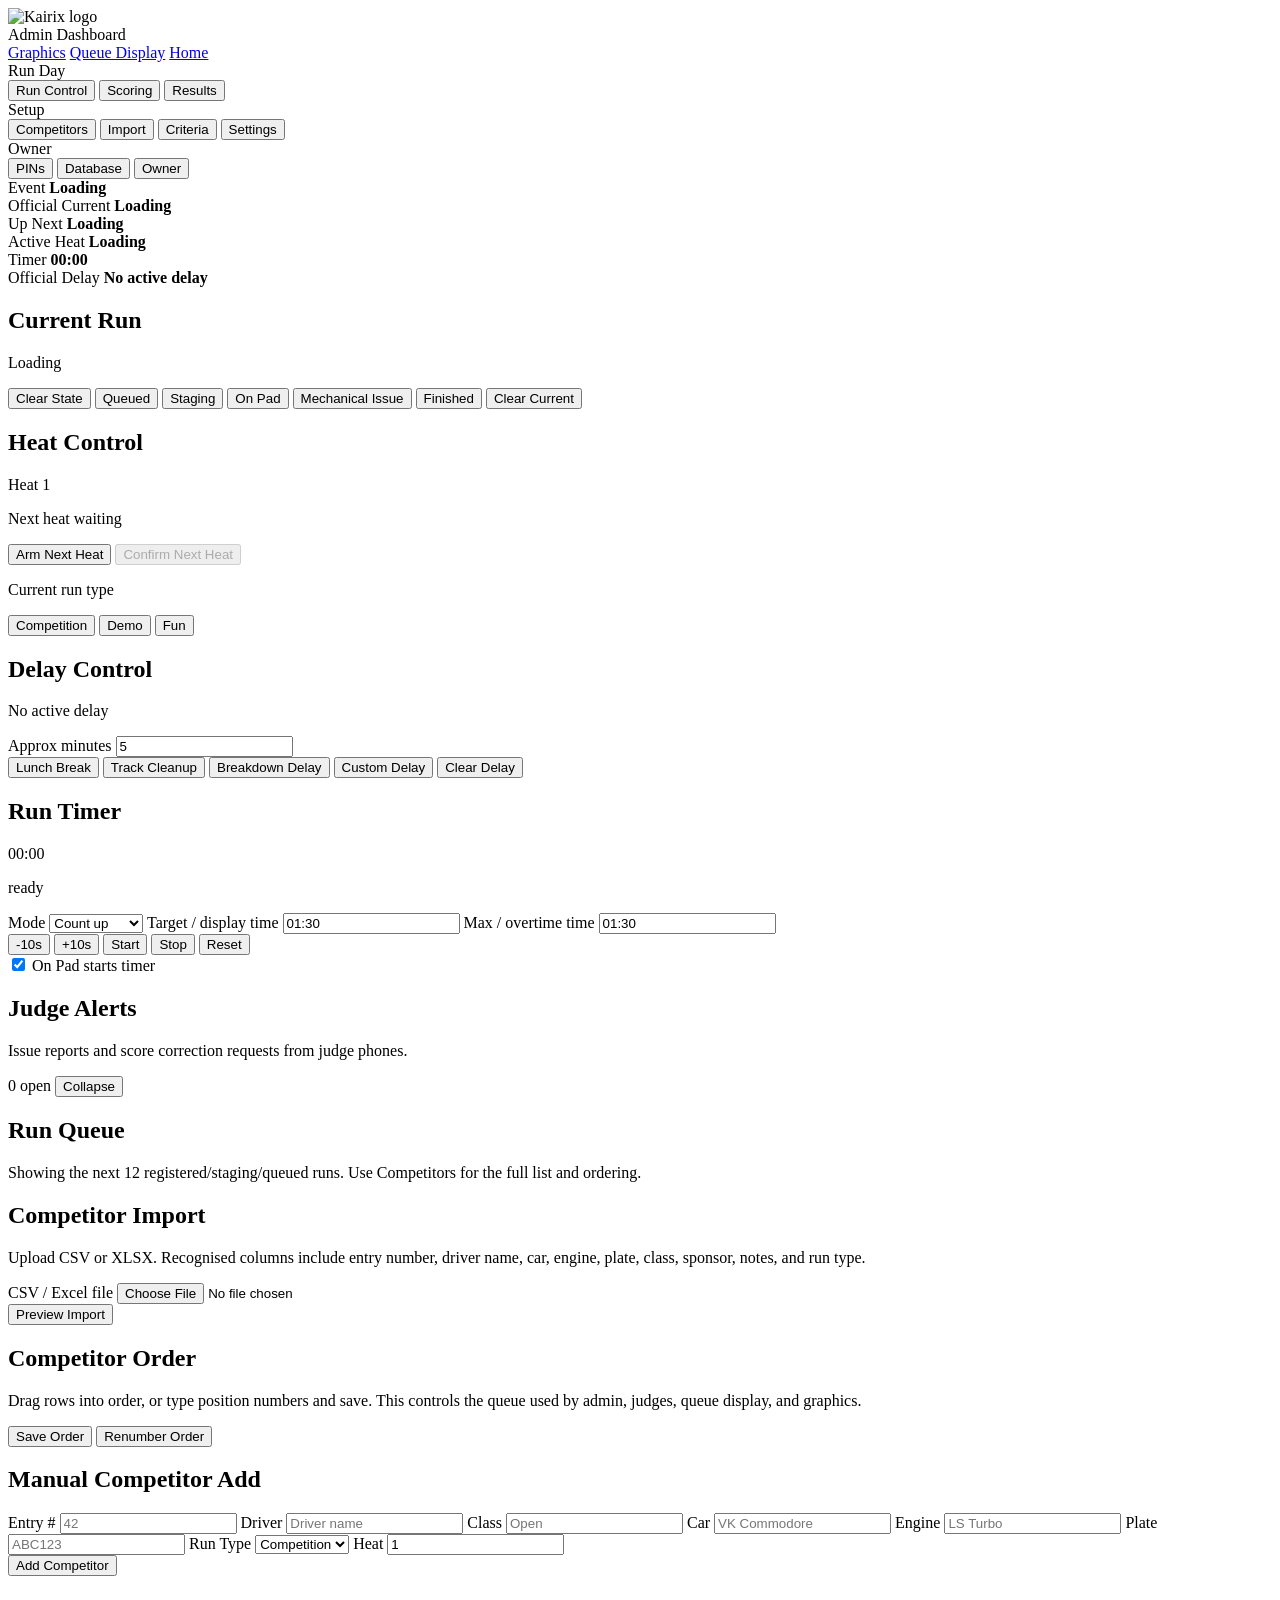
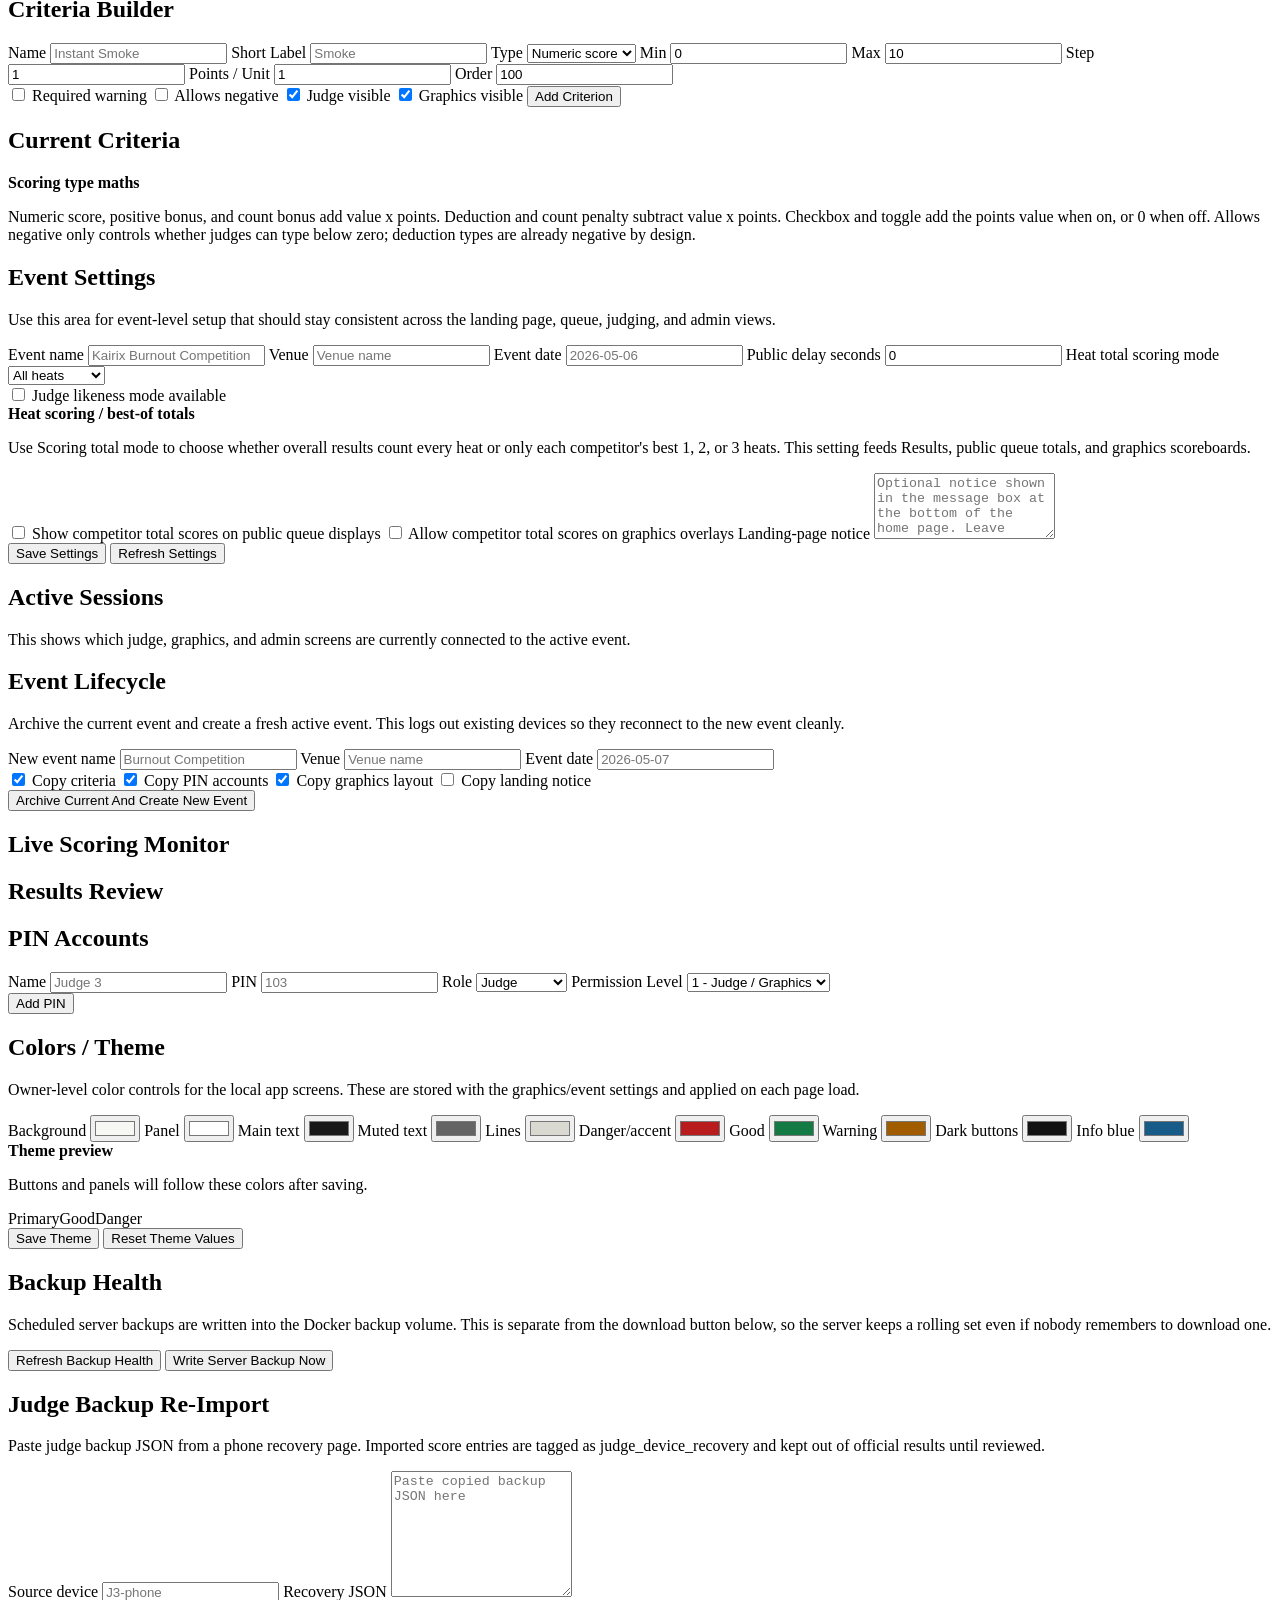
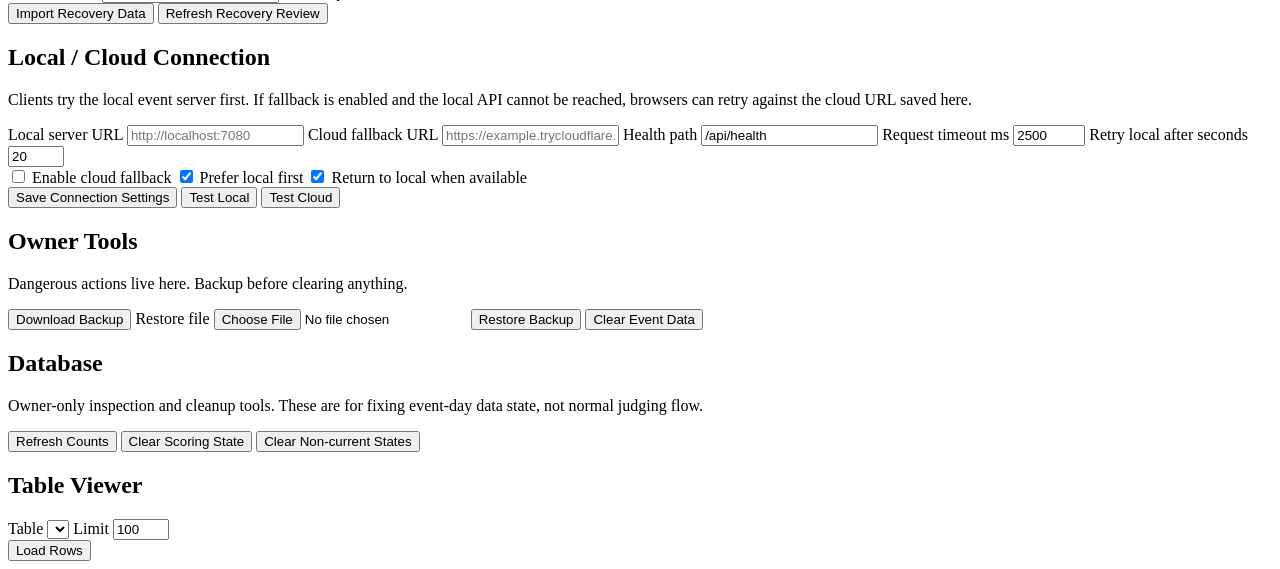
==== commit 6ad11745: "Remove local path and LAN IP examples" ====
--- a/app/static/admin.html
+++ b/app/static/admin.html
@@ -449,7 +449,7 @@
           <p class="muted">Clients try the local event server first. If fallback is enabled and the local API cannot be reached, browsers can retry against the cloud URL saved here.</p>
           <div class="grid">
             <label>Local server URL
-              <input id="conn-local-url" type="url" placeholder="http://192.168.0.205:7080">
+              <input id="conn-local-url" type="url" placeholder="http://localhost:7080">
             </label>
             <label>Cloud fallback URL
               <input id="conn-cloud-url" type="url" placeholder="https://example.trycloudflare.com">
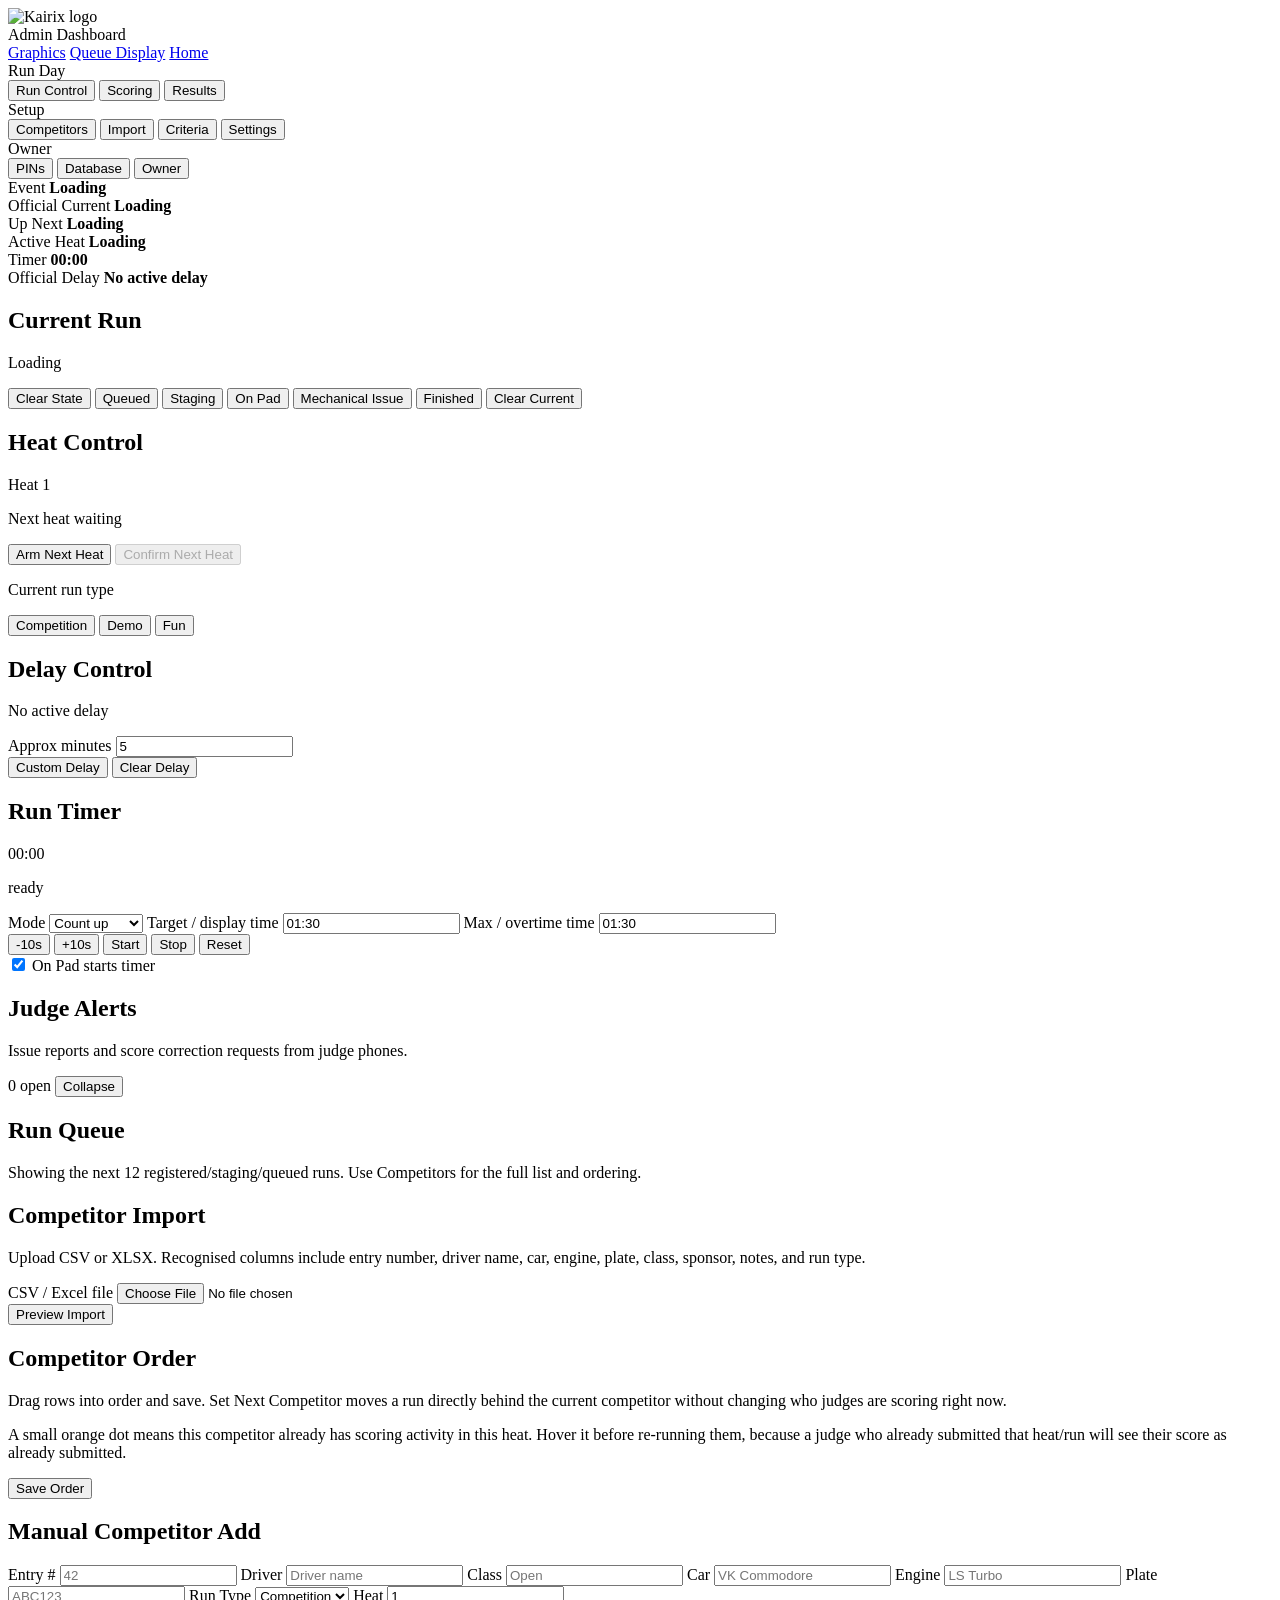
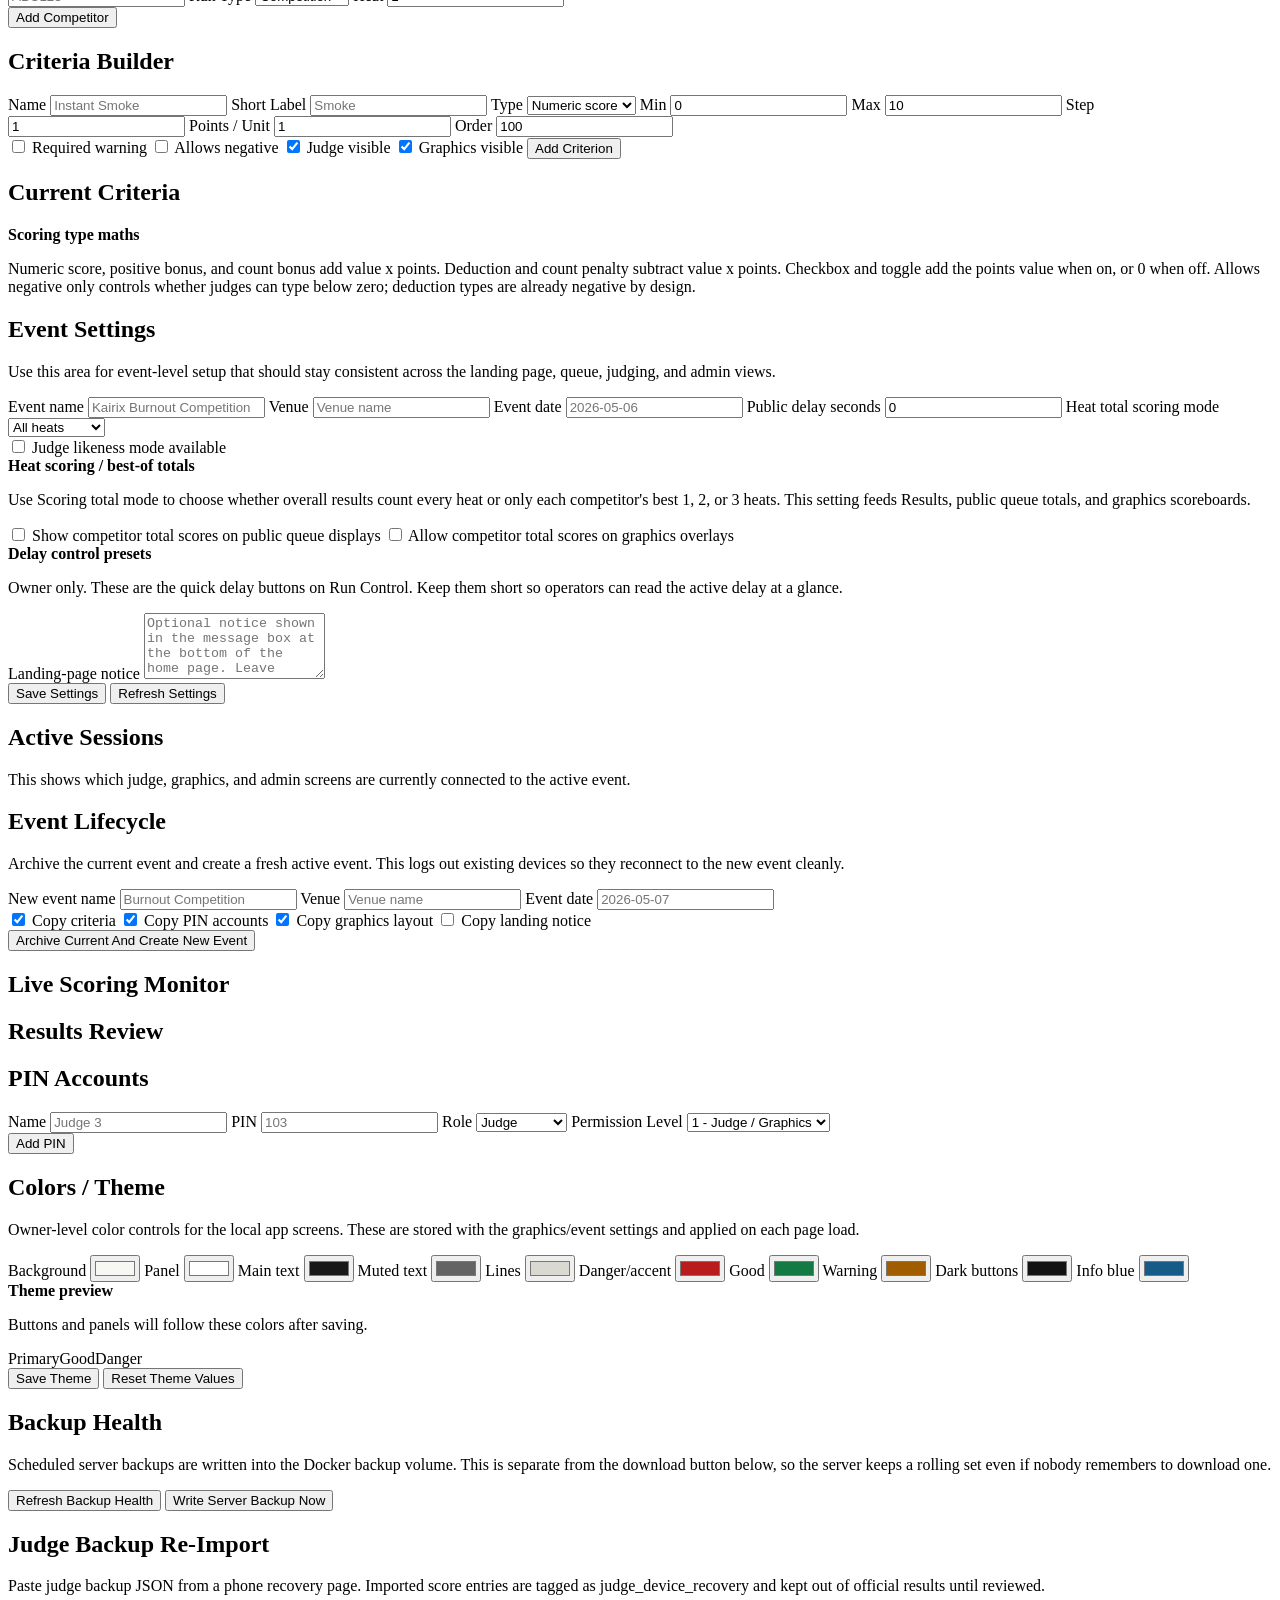
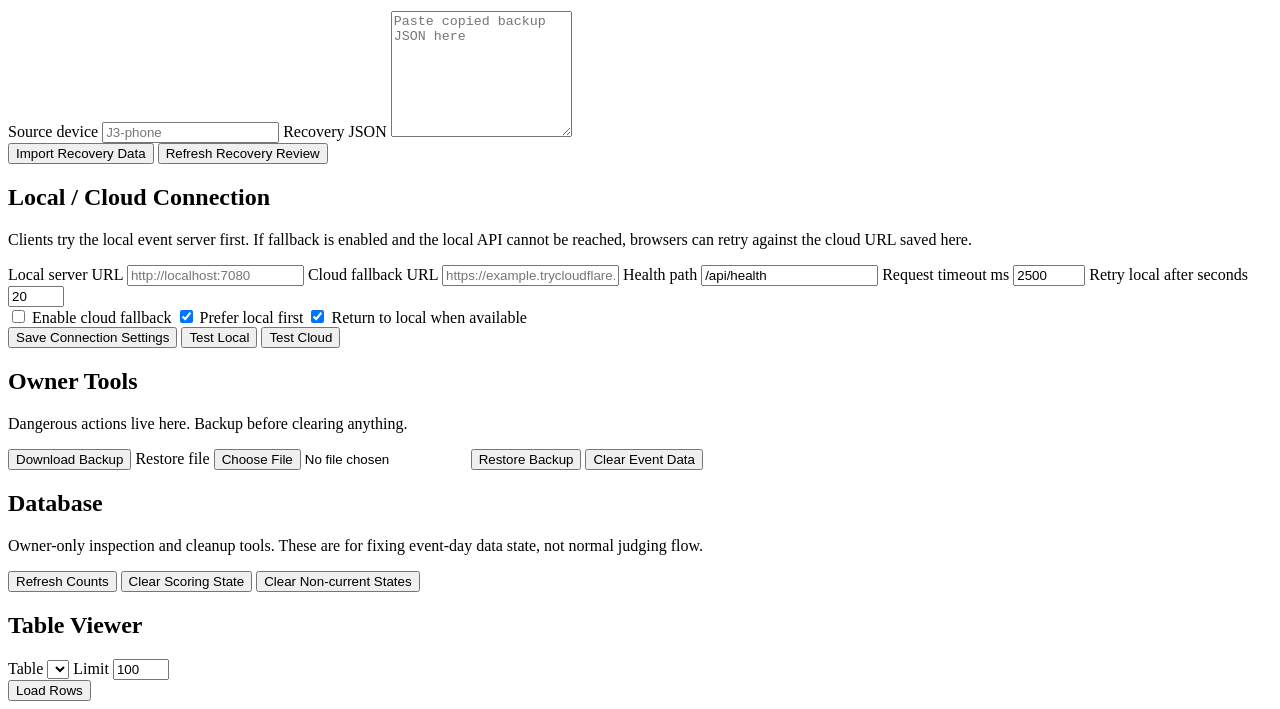
==== commit d3dbd463: "Add event-day scoring safety controls" ====
--- a/app/static/admin.html
+++ b/app/static/admin.html
@@ -119,11 +119,9 @@
             <label class="compact-field section-gap-sm">Approx minutes
               <input id="control-delay-minutes" type="number" min="0" value="5">
             </label>
+            <div id="delay-preset-buttons" class="btn-row section-gap-sm"></div>
             <div class="btn-row section-gap-sm">
-              <button class="btn" data-quick-delay="Lunch break" data-minutes="30" data-help="Create an official lunch break delay using the minutes field or the default 30 minutes.">Lunch Break</button>
-              <button class="btn" data-quick-delay="Track cleanup" data-minutes="5" data-help="Create an official track cleanup delay using the minutes field or the default 5 minutes.">Track Cleanup</button>
-              <button class="btn" data-quick-delay="Breakdown recovery" data-minutes="10" data-help="Create an official breakdown recovery delay using the minutes field or the default 10 minutes.">Breakdown Delay</button>
-              <button class="btn danger" data-control-delay="custom" data-help="Create or replace an official delay using your own message and duration.">Custom Delay</button>
+              <button class="btn" data-control-delay="custom" data-help="Create or replace an official delay using your own message and duration.">Custom Delay</button>
               <button class="btn" data-control-delay-clear data-help="Clear the official delay from admin, judge, queue, and graphics displays.">Clear Delay</button>
             </div>
           </div>
@@ -202,10 +200,10 @@
       <section id="panel-competitors" class="panel">
         <div class="card">
           <h2>Competitor Order</h2>
-          <p class="muted">Drag rows into order, or type position numbers and save. This controls the queue used by admin, judges, queue display, and graphics.</p>
+          <p class="muted">Drag rows into order and save. Set Next Competitor moves a run directly behind the current competitor without changing who judges are scoring right now.</p>
+          <p class="notice">A small orange dot means this competitor already has scoring activity in this heat. Hover it before re-running them, because a judge who already submitted that heat/run will see their score as already submitted.</p>
           <div class="btn-row stack-gap-sm">
             <button id="save-order" class="btn primary" data-help="Save the current competitor order so queue, judging, and graphics all use the same order.">Save Order</button>
-            <button id="renumber-order" class="btn" data-help="Fill the visible order fields sequentially from 1 downward before saving.">Renumber Order</button>
           </div>
           <div id="competitor-order"></div>
         </div>
@@ -309,6 +307,11 @@
               <input id="settings-graphics-total-scores" type="checkbox">
               Allow competitor total scores on graphics overlays
             </label>
+            <div class="notice owner-only">
+              <strong>Delay control presets</strong>
+              <p class="muted">Owner only. These are the quick delay buttons on Run Control. Keep them short so operators can read the active delay at a glance.</p>
+              <div id="settings-delay-presets" class="settings-stack"></div>
+            </div>
             <label>Landing-page notice
               <textarea id="settings-landing-notice" rows="4" placeholder="Optional notice shown in the message box at the bottom of the home page. Leave blank to hide it."></textarea>
             </label>
@@ -537,6 +540,11 @@
         pendingHeat: null,
         heatArmedUntil: 0,
         latestDelay: null,
+        delayPresets: [
+          { key: "lunch_break", label: "Lunch Break", message: "Lunch break", minutes: 30 },
+          { key: "track_cleanup", label: "Track Cleanup", message: "Track cleanup", minutes: 5 },
+          { key: "breakdown_delay", label: "Breakdown Delay", message: "Breakdown recovery", minutes: 10 },
+        ],
         openScoreDetails: new Set(),
         openResultDetails: new Set(),
         openJudgeResultDetails: new Set(),
@@ -558,6 +566,7 @@
         ["checkbox", "Checkbox"],
         ["toggle", "Toggle"],
       ];
+      const DEFAULT_DELAY_PRESETS = adminState.delayPresets.map(item => ({ ...item }));
       Kairix.validateSession(adminState.session, ["admin", "high_admin", "owner"]).catch(() => {});
       function isInvalidSessionError(value) {
         const text = String(value?.message || value || "");
@@ -584,6 +593,79 @@
         return CRITERION_TYPES.map(([value, label]) => `<option value="${value}" ${selected === value ? "selected" : ""}>${label}</option>`).join("");
       }
 
+      function normalizeDelayPresets(presets = []) {
+        const source = Array.isArray(presets) && presets.length ? presets : DEFAULT_DELAY_PRESETS;
+        return source.slice(0, 3).map((item, index) => {
+          const fallback = DEFAULT_DELAY_PRESETS[index] || DEFAULT_DELAY_PRESETS[0];
+          const label = String(item.label || fallback.label).trim() || fallback.label;
+          const message = String(item.message || label).trim() || label;
+          const minutes = Math.max(0, Math.min(240, Number(item.minutes ?? item.estimated_minutes ?? fallback.minutes) || 0));
+          const key = String(item.key || label.toLowerCase().replace(/[^a-z0-9]+/g, "_").replace(/^_|_$/g, "") || `preset_${index + 1}`);
+          return { key, label, message, minutes };
+        });
+      }
+
+      function activeDelayMatchesPreset(delay, preset) {
+        if (!delay || !preset) return false;
+        return String(delay.message || "").trim().toLowerCase() === String(preset.message || "").trim().toLowerCase();
+      }
+
+      function renderDelayPresetButtons() {
+        const target = document.getElementById("delay-preset-buttons");
+        if (!target) return;
+        target.innerHTML = adminState.delayPresets.map(preset => `
+          <button class="btn" data-quick-delay="${escapeHtml(preset.message)}" data-delay-preset-key="${escapeHtml(preset.key)}" data-minutes="${Number(preset.minutes) || 0}" data-help="Create an official ${escapeHtml(preset.label)} delay for ${Number(preset.minutes) || 0} minutes. Owner can change these presets in Settings.">${escapeHtml(preset.label)}</button>
+        `).join("");
+        updateDelayButtonStates();
+      }
+
+      function updateDelayButtonStates() {
+        const activeDelay = adminState.latestDelay;
+        let matchedPreset = false;
+        document.querySelectorAll("[data-delay-preset-key]").forEach(button => {
+          const preset = adminState.delayPresets.find(item => item.key === button.dataset.delayPresetKey);
+          const active = activeDelayMatchesPreset(activeDelay, preset);
+          matchedPreset = matchedPreset || active;
+          button.classList.toggle("active-state", active);
+          button.classList.toggle("warn", active);
+        });
+        const custom = document.querySelector("[data-control-delay='custom']");
+        if (custom) {
+          custom.classList.toggle("active-state", Boolean(activeDelay && !matchedPreset));
+          custom.classList.toggle("warn", Boolean(activeDelay && !matchedPreset));
+        }
+        const clear = document.querySelector("[data-control-delay-clear]");
+        if (clear) clear.classList.toggle("attention", Boolean(activeDelay));
+      }
+
+      function renderDelayPresetSettings() {
+        const target = document.getElementById("settings-delay-presets");
+        if (!target || adminState.session.role !== "owner") return;
+        target.innerHTML = adminState.delayPresets.map((preset, index) => `
+          <div class="delay-preset-setting" data-delay-preset-index="${index}">
+            <label>Button label <input data-delay-preset-field="label" value="${escapeHtml(preset.label)}"></label>
+            <label>Delay message <input data-delay-preset-field="message" value="${escapeHtml(preset.message)}"></label>
+            <label>Minutes <input data-delay-preset-field="minutes" type="number" min="0" max="240" value="${Number(preset.minutes) || 0}"></label>
+          </div>
+        `).join("");
+      }
+
+      function collectDelayPresets() {
+        if (adminState.session.role !== "owner") return adminState.delayPresets;
+        const rows = [...document.querySelectorAll("[data-delay-preset-index]")];
+        if (!rows.length) return adminState.delayPresets;
+        return normalizeDelayPresets(rows.map((row, index) => {
+          const field = name => row.querySelector(`[data-delay-preset-field="${name}"]`);
+          const fallback = adminState.delayPresets[index] || DEFAULT_DELAY_PRESETS[index] || DEFAULT_DELAY_PRESETS[0];
+          return {
+            key: fallback.key,
+            label: field("label")?.value || fallback.label,
+            message: field("message")?.value || field("label")?.value || fallback.message,
+            minutes: Number(field("minutes")?.value ?? fallback.minutes),
+          };
+        }));
+      }
+
       document.getElementById("who").textContent = `${adminState.session.display_name} / ${roleDisplay(adminState.session.role)}`;
       if (adminState.session.role !== "owner") {
         document.querySelectorAll(".owner-only").forEach(item => item.style.display = "none");
@@ -596,6 +678,7 @@
         const visibleButtons = [...cluster.querySelectorAll(".tab")].filter(button => button.style.display !== "none");
         if (!visibleButtons.length) cluster.style.display = "none";
       });
+      renderDelayPresetButtons();
 
       function activateTab(tabName) {
         document.querySelectorAll(".tab").forEach(item => item.classList.toggle("active", item.dataset.tab === tabName));
@@ -765,6 +848,7 @@
         const subtitle = options.subtitle || `${entry.source_type || "judge_submission"} · ${entry.device_id || "no device"}`;
         const classes = ["score-entry-card", options.compact ? "compact-score-card" : ""].filter(Boolean).join(" ");
         const canOverride = canAdjustScores() && entry.status === "submitted";
+        const canVoid = adminState.session.role === "owner" && entry.active_for_results && ["draft", "submitted"].includes(entry.status);
         const adjustmentKey = `${key}-adjustment`;
         return `
           <details class="${classes}" data-score-detail="${escapeHtml(key)}" ${open}>
@@ -780,11 +864,12 @@
               </div>
             </summary>
             ${scoreItemTable(entry.items || [])}
-            ${canOverride ? `
+            ${(canOverride || canVoid) ? `
               <div class="btn-row section-gap-sm">
-                ${scoreAdjustmentButton(entry, adjustmentKey)}
+                ${canOverride ? scoreAdjustmentButton(entry, adjustmentKey) : ""}
+                ${canVoid ? `<button class="btn compact danger" data-void-score="${entry.id}" data-help="Owner only: delete this judge scoring from live results and require an audit reason. The score row is voided, not physically erased.">Delete Judge Scoring</button>` : ""}
               </div>
-              ${scoreAdjustmentPanel(entry, adjustmentKey)}
+              ${canOverride ? scoreAdjustmentPanel(entry, adjustmentKey) : ""}
             ` : ""}
           </details>
         `;
@@ -1090,6 +1175,8 @@
           button.classList.toggle("active-state", state.current_run?.run_type === button.dataset.currentRunType);
           button.disabled = !state.current_run;
         });
+        adminState.delayPresets = normalizeDelayPresets(state.settings?.delay_presets);
+        renderDelayPresetButtons();
         adminState.latestDelay = state.delay ? { ...state.delay, fetched_at_ms: Date.now() } : null;
         const delayText = state.delay ? `${state.delay.message} - ${state.delay.countdown_text || ""}` : "No active delay";
         const currentSummary = state.current_run ? Kairix.formatRun(state.current_run) : "No current run";
@@ -1100,6 +1187,7 @@
         document.getElementById("summary-heat").textContent = `Heat ${state.current_heat || 1}`;
         renderRunHeatControl(state);
         renderAdminDelayReadout();
+        updateDelayButtonStates();
         updateTimerFromState(state.timer);
 
         const queue = await Kairix.getQueue();
@@ -1121,7 +1209,7 @@
               </div>
             </div>
             <div class="btn-row">
-              <button class="btn primary ${isCurrent ? "active-state" : ""}" data-current="${run.id}" data-help="Make this run the official current competitor for judges, queue displays, and event control.">Set Current</button>
+              <button class="btn primary ${isUpNext ? "active-state" : ""}" ${isCurrent ? "disabled" : `data-set-next="${run.id}"`} data-help="${isCurrent ? "This is already the official current competitor." : "Move this run directly behind the current competitor without changing who judges are scoring right now."}">${isCurrent ? "Current" : "Set Next Competitor"}</button>
             </div>
           </div>
         `;
@@ -1231,6 +1319,12 @@
         }
         if (document.activeElement !== document.getElementById("settings-landing-notice")) {
           document.getElementById("settings-landing-notice").value = config.landing_notice || "";
+        }
+        const presetEditing = document.activeElement?.closest?.("#settings-delay-presets");
+        if (!presetEditing) {
+          adminState.delayPresets = normalizeDelayPresets(config.delay_presets);
+          renderDelayPresetButtons();
+          renderDelayPresetSettings();
         }
         if (!document.getElementById("lifecycle-event-name").value) {
           document.getElementById("lifecycle-event-name").value = event.name || "";
@@ -1398,11 +1492,14 @@
         document.getElementById("competitor-order").innerHTML = data.runs.map(run => {
           const isCurrent = currentId === run.id;
           const isUpNext = upNextId === run.id;
+          const heatScoreCount = Number(run.heat_score_count || 0);
+          const scoreWarning = heatScoreCount
+            ? `<span class="score-warning-dot" title="This competitor already has ${heatScoreCount} draft/submitted score entr${heatScoreCount === 1 ? "y" : "ies"} in Heat ${run.heat_number || 1}. If they are running again in this same heat, create or edit the correct run before judges score it."></span>`
+            : "";
           return `
           <div class="card run-order-row ${isCurrent ? "current-run-highlight" : ""} ${isUpNext ? "featured-run-highlight" : ""}" draggable="true" data-run-id="${run.id}">
-            <input class="order-input" type="number" min="1" value="${run.queue_position}" data-run-id="${run.id}">
             <div>
-              <strong>#${run.competitor.entry_number} ${run.competitor.driver_name}</strong>
+              <strong>#${run.competitor.entry_number} ${run.competitor.driver_name} ${scoreWarning}</strong>
               <div class="muted">${run.vehicle.name || "Vehicle TBC"} ${run.vehicle.engine || ""} / ${run.run_type} / ${run.state || "not assigned"}</div>
               <div class="mini-badges">
                 ${isCurrent ? '<em>CURRENT</em>' : ""}
@@ -1410,7 +1507,7 @@
               </div>
             </div>
             <div class="btn-row">
-              <button class="btn ${isCurrent ? "active-state" : ""}" data-current="${run.id}" data-help="Make this run the official current competitor for judges, queue displays, and event control.">Set Current</button>
+              <button class="btn ${isUpNext ? "active-state" : ""}" ${isCurrent ? "disabled" : `data-set-next="${run.id}"`} data-help="${isCurrent ? "This is already the official current competitor." : "Move this run directly behind the current competitor without changing who judges are scoring right now."}">${isCurrent ? "Current" : "Set Next Competitor"}</button>
               <button class="btn" data-edit-run="${run.id}" data-help="Open or close inline editing for this competitor, vehicle, run type, state, heat, and order.">Edit</button>
             </div>
             <div class="run-edit" id="edit-run-${run.id}" style="display:${adminState.editingRuns.has(String(run.id)) ? "block" : "none"}; grid-column: 1 / -1;">
@@ -1552,6 +1649,19 @@
             adminState.openAdjustments.delete(key);
           }
           panel?.classList.toggle("open", opening);
+          return;
+        }
+        const voidScore = event.target.closest("[data-void-score]");
+        if (voidScore) {
+          const entry = adminState.scoreEntryCache.get(String(voidScore.dataset.voidScore));
+          const label = entry ? `${entry.competitor || "this competitor"} / ${entry.judge_name || "judge"}` : "this score";
+          const reason = prompt(`Reason for deleting judge scoring for ${label}`);
+          if (!reason || !reason.trim()) return;
+          await Kairix.withButtonFeedback(voidScore, () => Kairix.API.post(`/api/admin/score-entries/${voidScore.dataset.voidScore}/void`, {
+            session_id: adminState.session.session_id,
+            reason: reason.trim(),
+          }));
+          await refresh({ forceAdjustmentRefresh: true });
           return;
         }
         const adjustmentCancel = event.target.closest("[data-cancel-adjustment]");
@@ -1590,10 +1700,11 @@
           if (created) refresh({ forceAdjustmentRefresh: true });
           return;
         }
-        const current = event.target.closest("[data-current]");
-        if (current) {
-          await fetch(`/api/admin/current-run/${current.dataset.current}?session_id=${adminState.session.session_id}`, { method: "POST" });
+        const setNext = event.target.closest("[data-set-next]");
+        if (setNext) {
+          await Kairix.withButtonFeedback(setNext, () => fetch(`/api/admin/next-run/${setNext.dataset.setNext}?session_id=${adminState.session.session_id}`, { method: "POST" }));
           refresh();
+          await refreshCompetitors(true);
         }
         const stateButton = event.target.closest("[data-state]");
         if (stateButton && adminState.currentRun) {
@@ -1864,19 +1975,10 @@
         renumberInputs();
         markOrderDirty();
       });
-      document.getElementById("competitor-order").addEventListener("input", event => {
-        if (event.target.closest(".order-input")) markOrderDirty();
-      });
-
-      function renumberInputs() {
-        [...document.querySelectorAll("#competitor-order .order-input")].forEach((input, idx) => input.value = idx + 1);
-        markOrderDirty();
-      }
-
       async function saveOrder(button) {
-        const items = [...document.querySelectorAll("#competitor-order .order-input")].map(input => ({
-          run_id: Number(input.dataset.runId),
-          queue_position: Number(input.value),
+        const items = [...document.querySelectorAll("#competitor-order .run-order-row")].map((row, index) => ({
+          run_id: Number(row.dataset.runId),
+          queue_position: index + 1,
         }));
         await Kairix.withButtonFeedback(button, () => Kairix.API.post("/api/admin/run-order", {
           session_id: adminState.session.session_id,
@@ -1888,11 +1990,6 @@
         refresh();
       }
 
-      document.getElementById("renumber-order").addEventListener("click", event => {
-        renumberInputs();
-        event.currentTarget.classList.add("pressed");
-        setTimeout(() => event.currentTarget.classList.remove("pressed"), 180);
-      });
       document.getElementById("save-order").addEventListener("click", event => saveOrder(event.currentTarget));
       document.getElementById("timer-value").addEventListener("blur", event => {
         event.target.value = formatSeconds(parseTimerValue(event.target.value));
@@ -1993,8 +2090,12 @@
           show_public_total_scores: document.getElementById("settings-public-total-scores").checked,
           show_graphics_total_scores: document.getElementById("settings-graphics-total-scores").checked,
           judge_likeness_enabled: document.getElementById("settings-likeness").checked,
+          delay_presets: collectDelayPresets(),
           landing_notice: document.getElementById("settings-landing-notice").value || null,
         }));
+        adminState.delayPresets = collectDelayPresets();
+        renderDelayPresetButtons();
+        renderDelayPresetSettings();
         setSettingsStatus("Settings saved.");
         await refresh();
       });
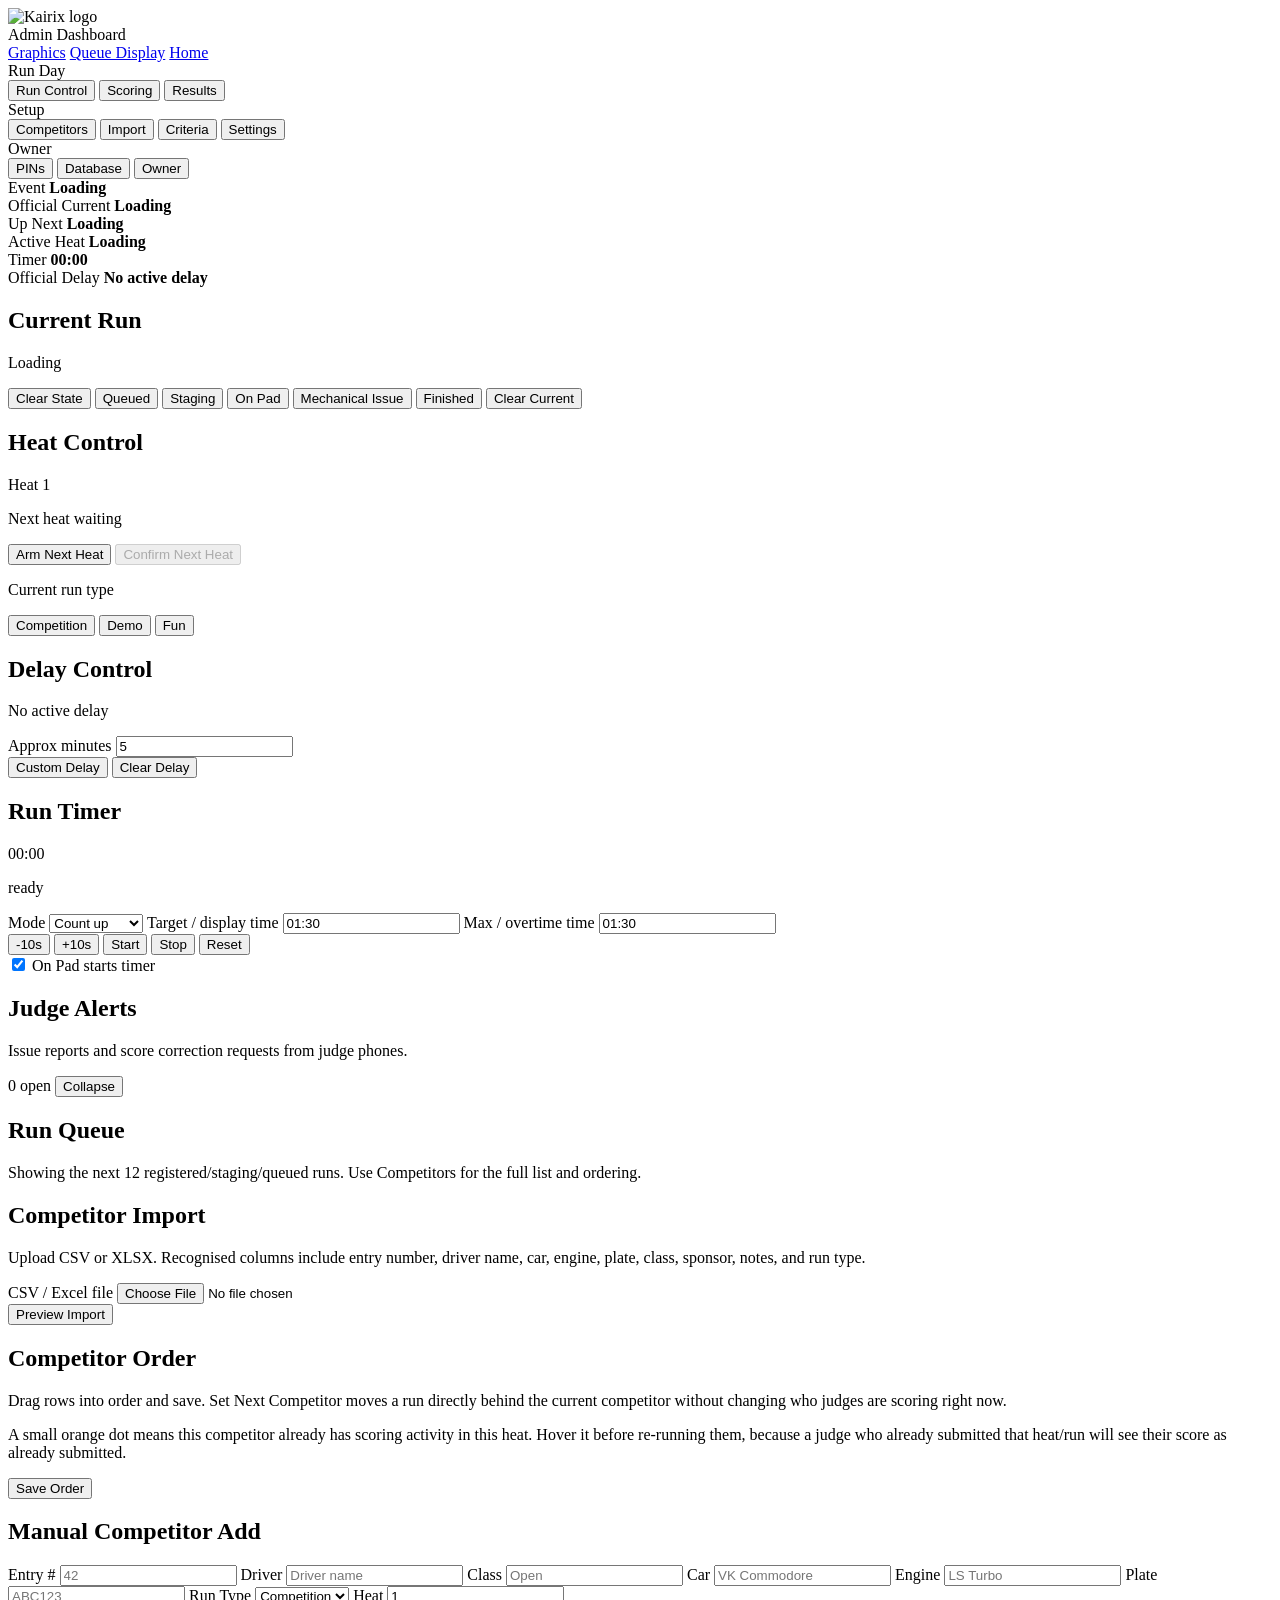
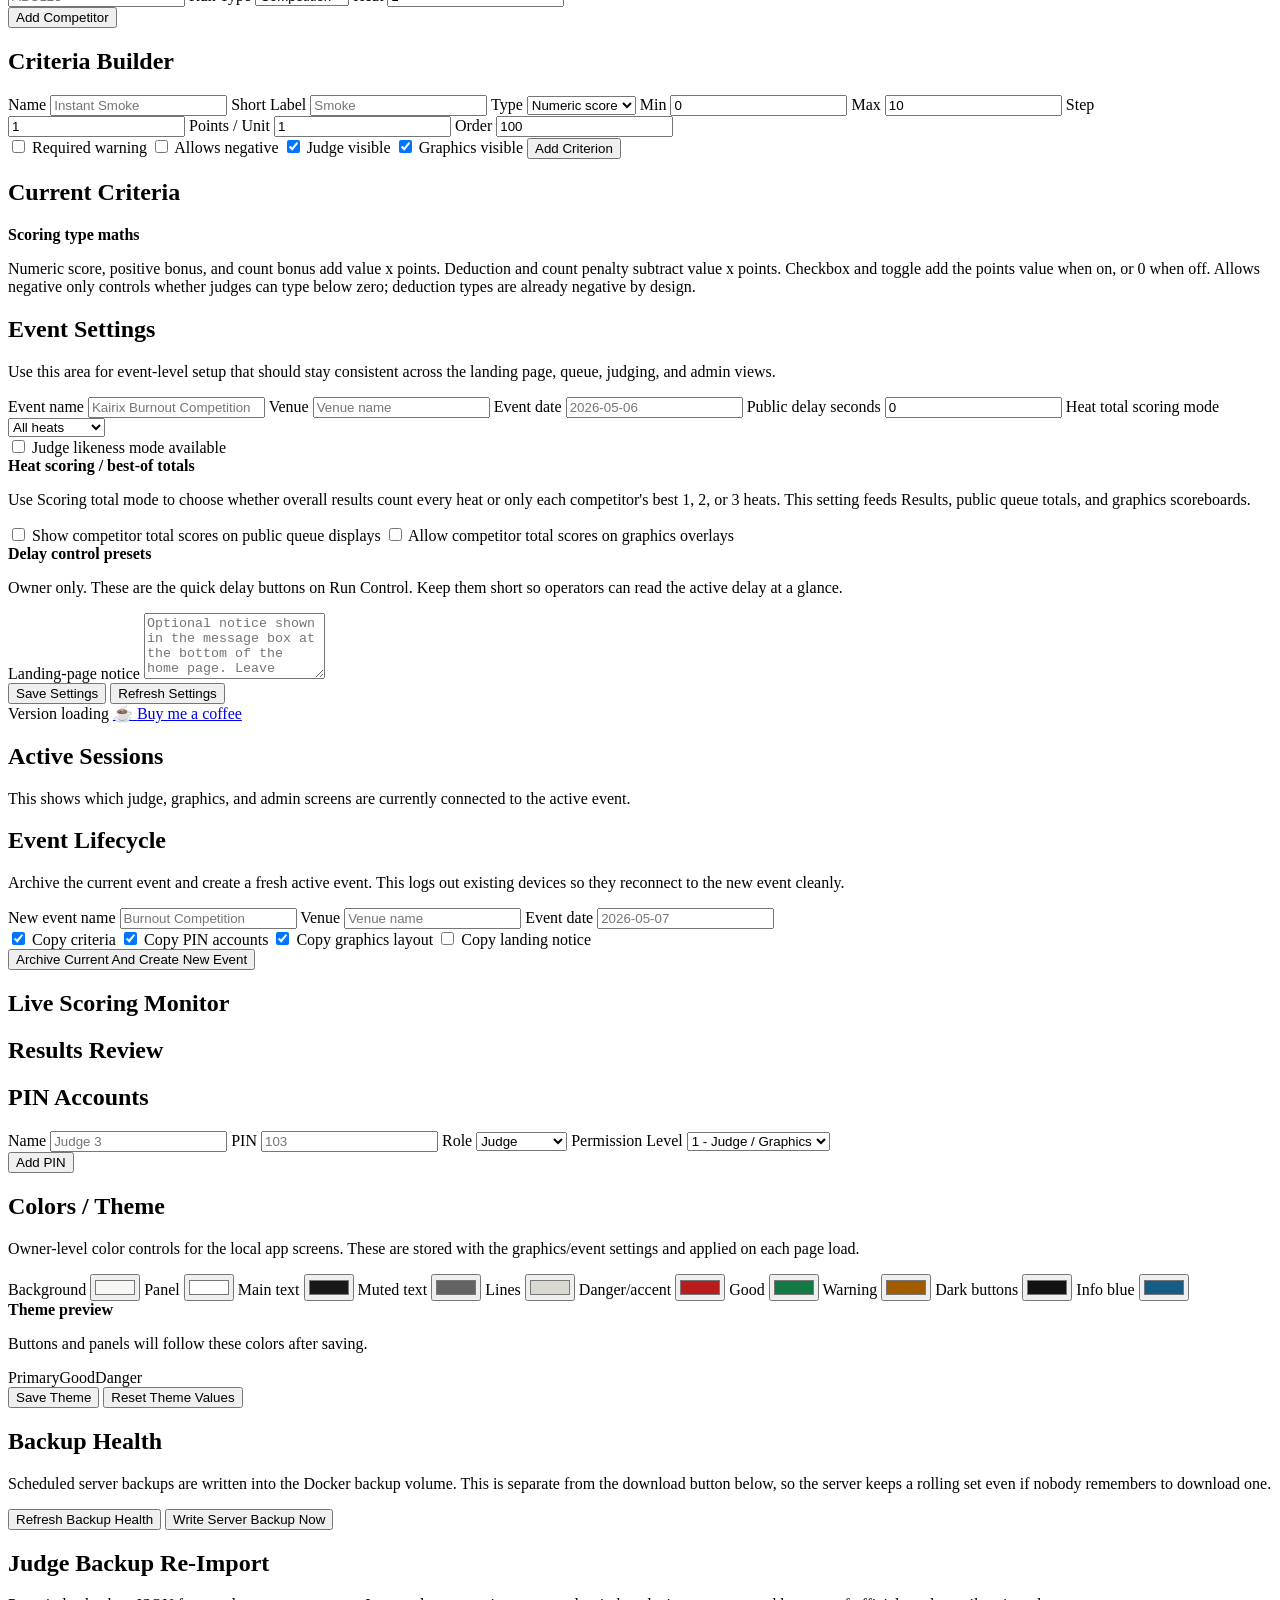
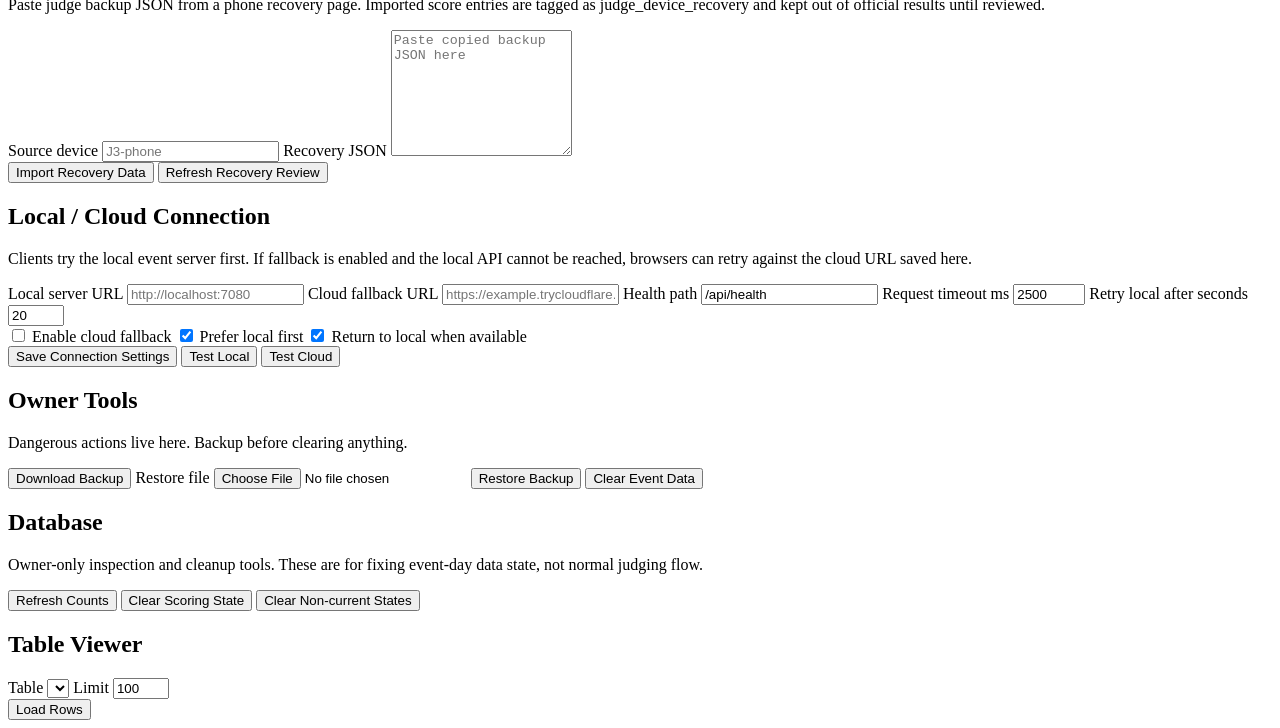
==== commit 604f2c48: "Show app version and support link" ====
--- a/app/static/admin.html
+++ b/app/static/admin.html
@@ -320,6 +320,13 @@
               <button id="refresh-settings" class="btn" data-help="Reload event settings and active session information from the server.">Refresh Settings</button>
             </div>
             <div id="settings-result" class="muted"></div>
+            <div class="settings-about-line">
+              <span id="settings-version" class="muted">Version loading</span>
+              <a id="settings-coffee-link" class="coffee-link" href="https://buymeacoffee.com/dubcodes" target="_blank" rel="noopener noreferrer" data-help="Open the Dubcodes support page.">
+                <span class="coffee-icon" aria-hidden="true">&#9749;</span>
+                <span>Buy me a coffee</span>
+              </a>
+            </div>
           </div>
         </div>
         <div class="card section-gap-md">
@@ -1291,8 +1298,13 @@
           Kairix.API.get(`/api/admin/settings?session_id=${adminState.session.session_id}`),
           Kairix.API.get(`/api/admin/sessions/active?session_id=${adminState.session.session_id}`),
         ]);
+        const app = settings.app || {};
         const event = settings.event || {};
         const config = settings.settings || {};
+        document.getElementById("settings-version").textContent = `Version ${app.version || "unknown"}`;
+        if (app.support_url) {
+          document.getElementById("settings-coffee-link").href = app.support_url;
+        }
         if (document.activeElement !== document.getElementById("settings-event-name")) {
           document.getElementById("settings-event-name").value = event.name || "";
         }
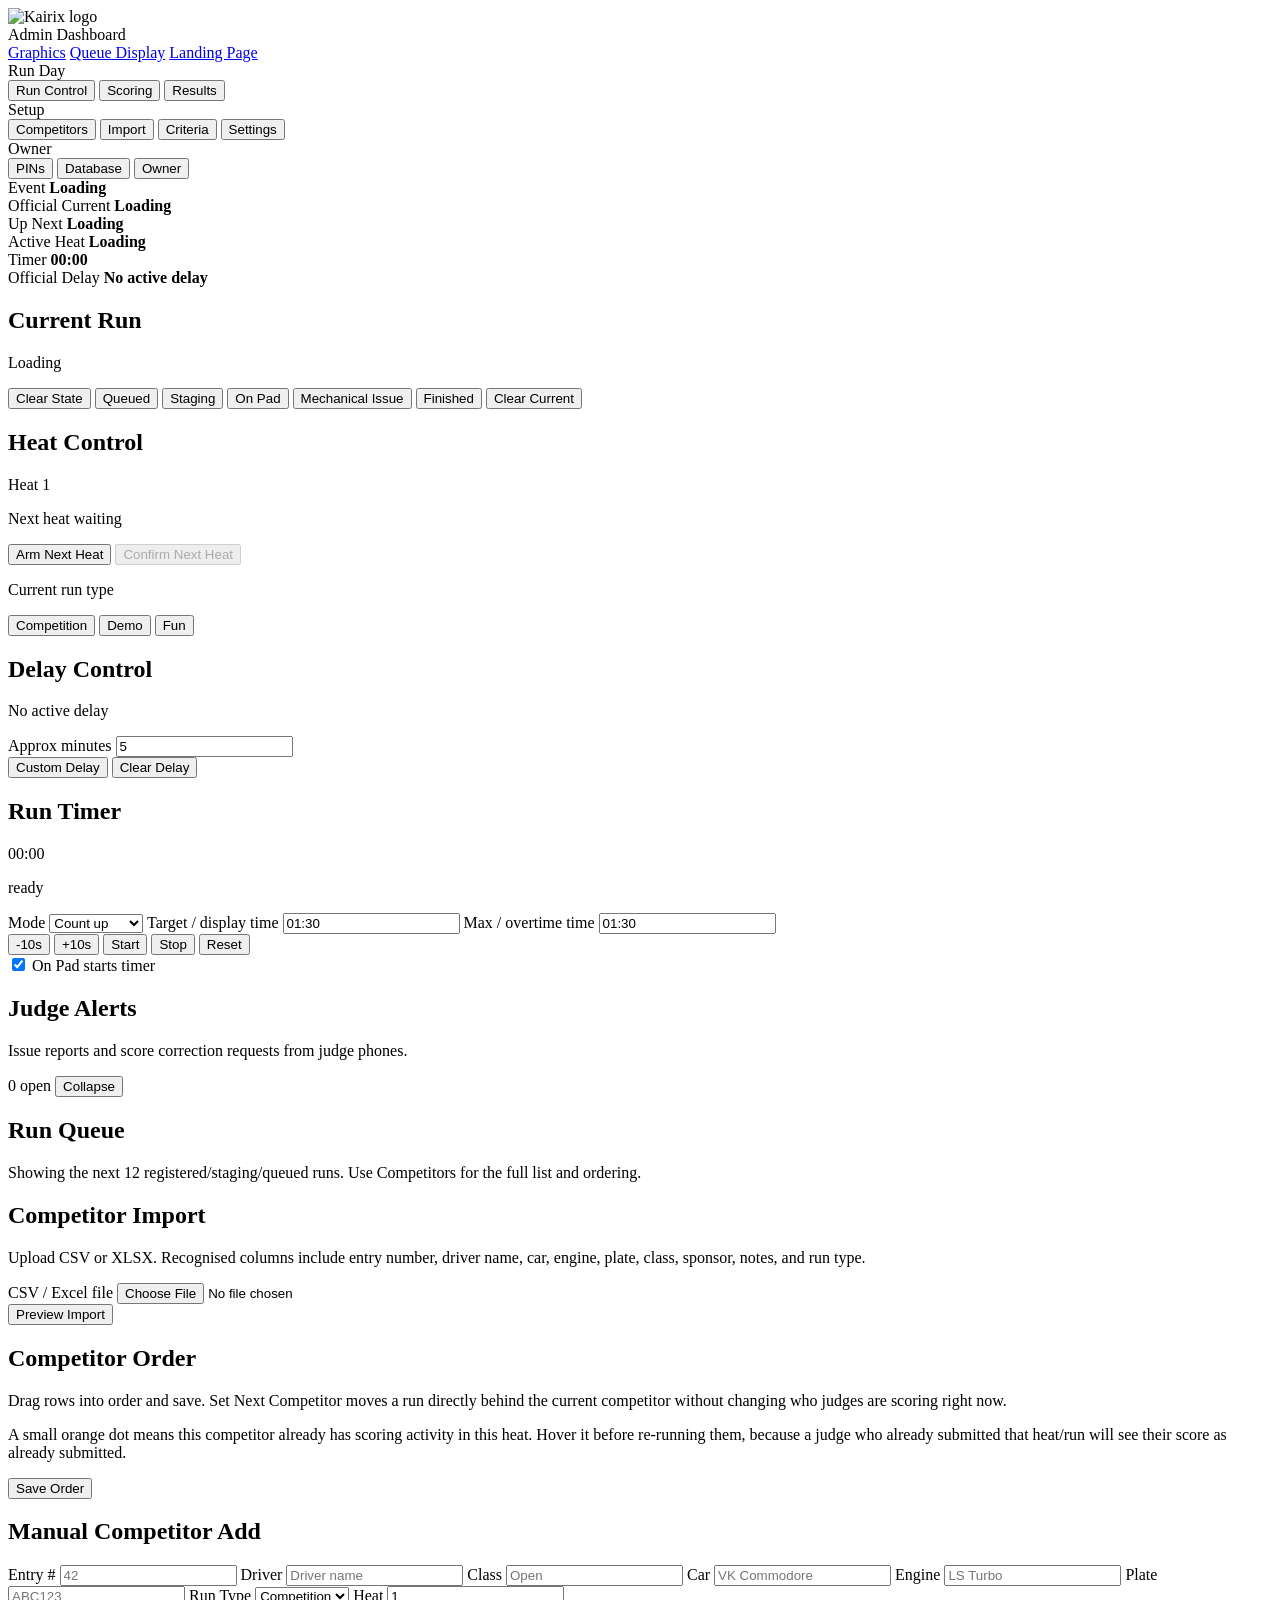
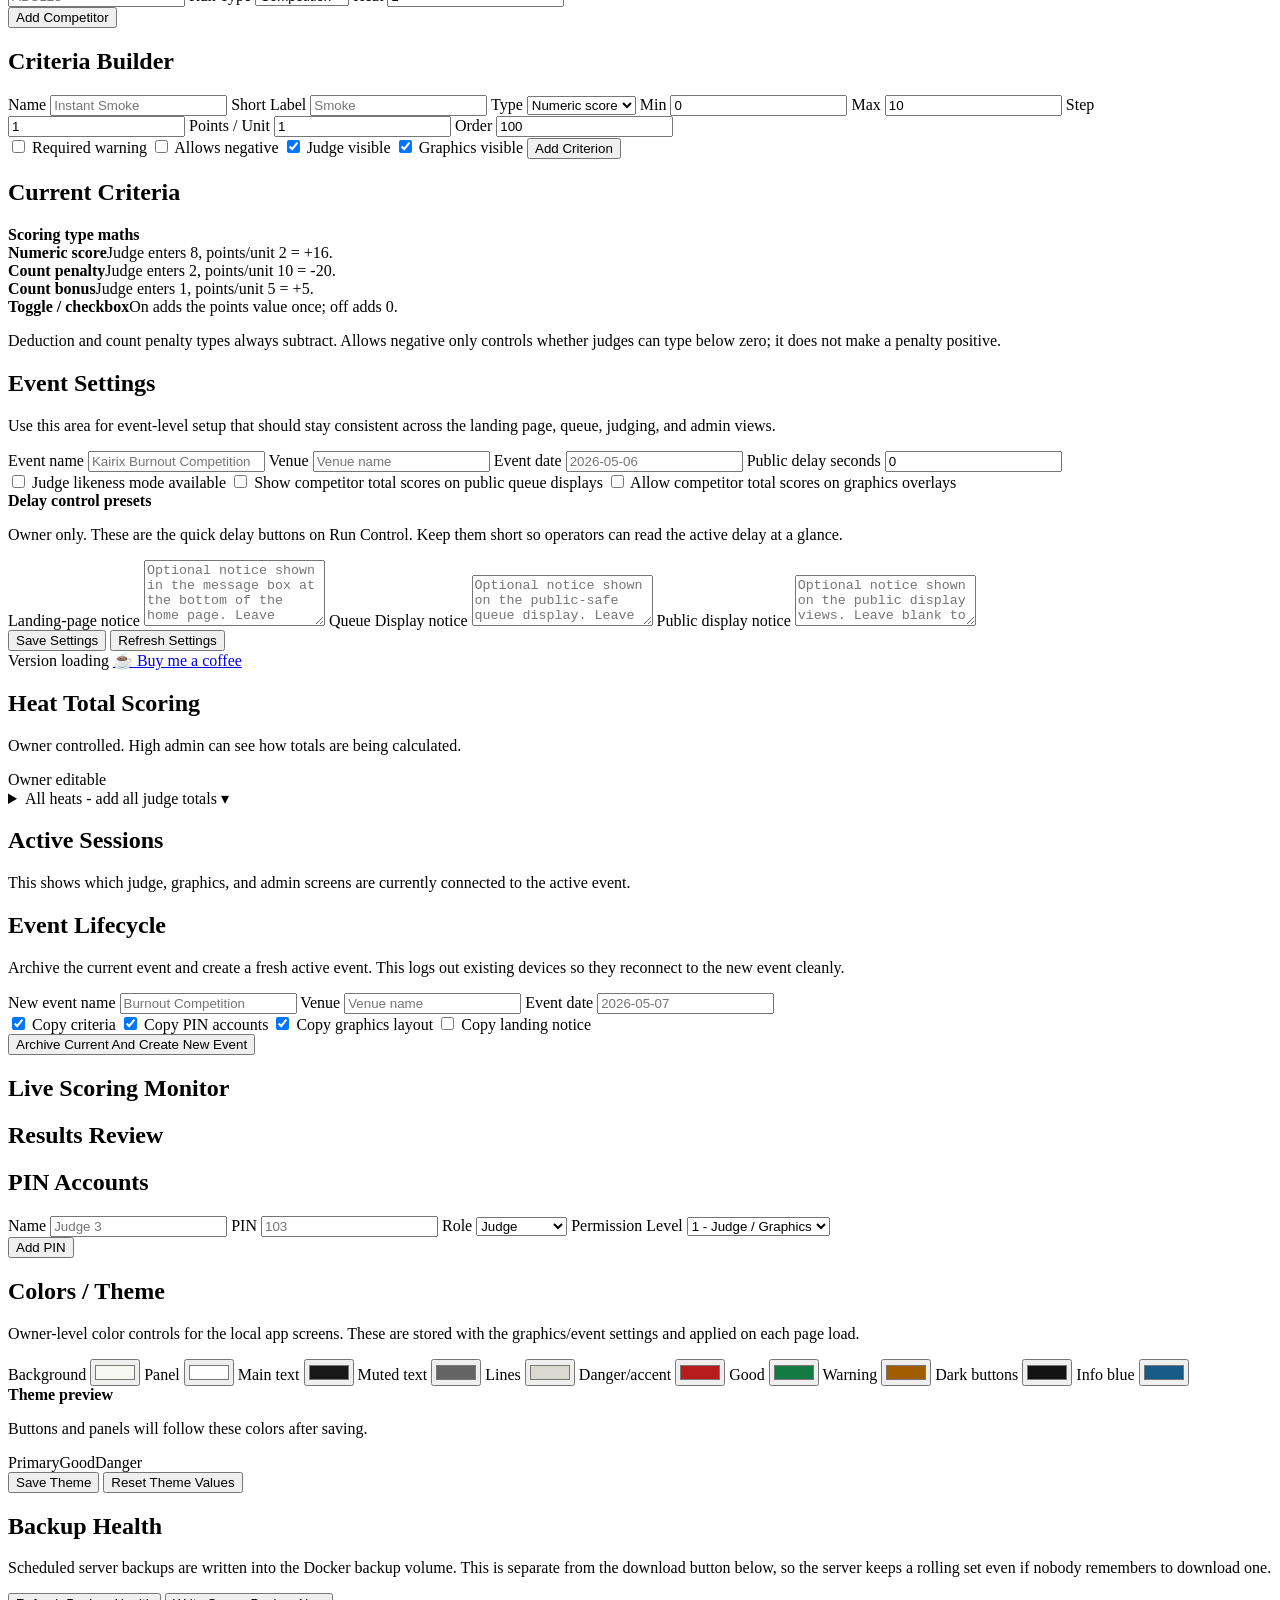
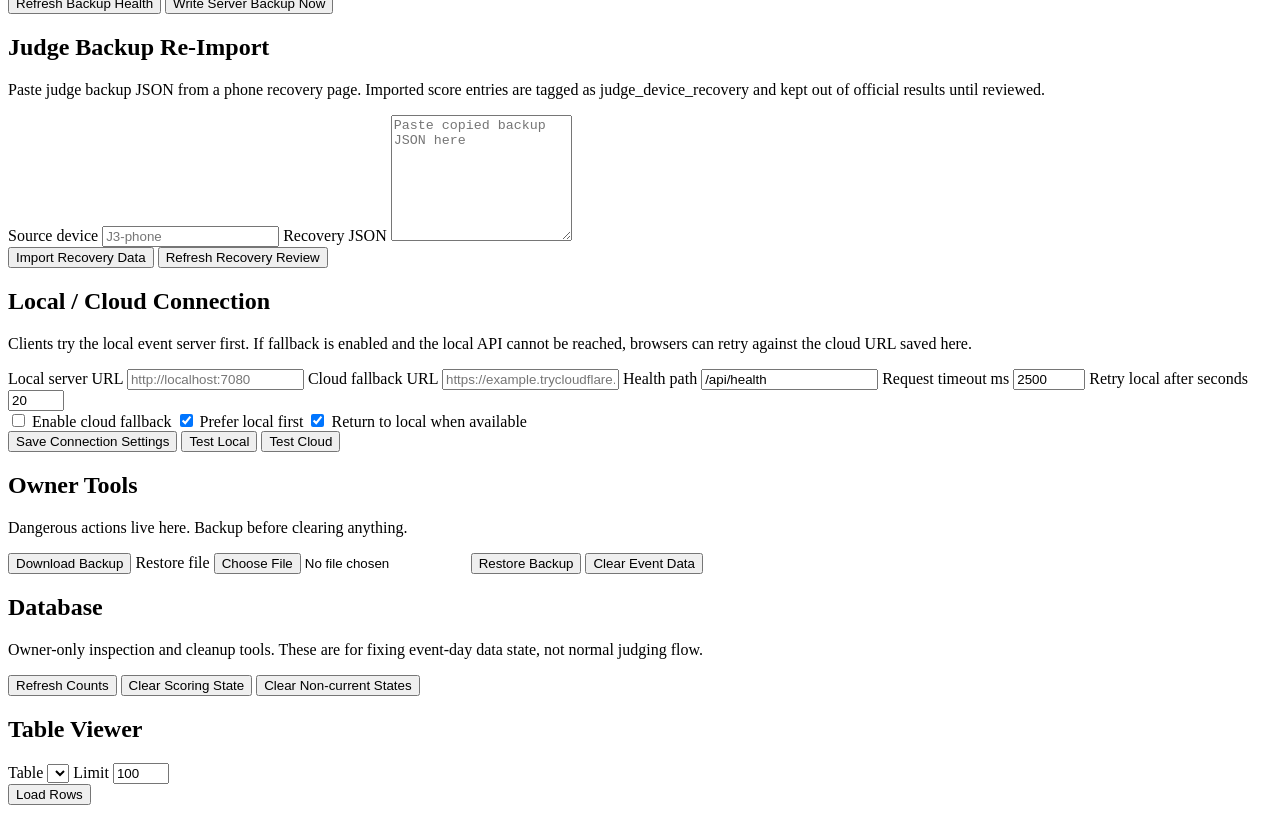
==== commit 0285ab26: "Refine admin settings and public display stack" ====
--- a/app/static/admin.html
+++ b/app/static/admin.html
@@ -13,14 +13,16 @@
         <div class="brand-block">
           <div class="brand-row">
             <img class="brand-logo" src="/static/kairix-judging-system-logo.png" alt="Kairix logo">
-            <div class="brand">Admin Dashboard</div>
-          </div>
-          <div id="who" class="muted"></div>
+            <div class="brand-titleline">
+              <span class="brand">Admin Dashboard</span>
+              <span id="who" class="brand-account muted"></span>
+            </div>
+          </div>
         </div>
         <div class="btn-row">
-          <a class="btn high-admin-link" href="/gfx-control" data-help="Open the graphics control board. Available to high admin and owner.">Graphics</a>
+          <a class="btn graphics-owner-link" href="/gfx-control" data-help="Open the graphics control board. Owner only from the admin dashboard.">Graphics</a>
           <a class="btn" href="/queue" data-help="Open the public-safe competitor queue display in this tab.">Queue Display</a>
-          <a class="btn" href="/" data-help="Return to the landing page and PIN login.">Home</a>
+          <a class="btn" href="/" data-help="Return to the landing page and PIN login.">Landing Page</a>
         </div>
       </div>
 
@@ -234,25 +236,25 @@
       <section id="panel-criteria" class="panel">
         <div class="card">
           <h2>Criteria Builder</h2>
-          <div class="grid tight">
-            <label>Name <input id="crit-name" placeholder="Instant Smoke"></label>
+          <div class="criteria-builder-grid">
+            <label class="criteria-name-field">Name <input id="crit-name" placeholder="Instant Smoke"></label>
             <label>Short Label <input id="crit-short" placeholder="Smoke"></label>
-              <label>Type
-                <select id="crit-type">
-                  <option value="numeric_score">Numeric score</option>
-                  <option value="positive_bonus">Positive bonus</option>
-                  <option value="deduction">Deduction</option>
-                  <option value="count_bonus">Count bonus</option>
-                  <option value="count_penalty">Count penalty</option>
-                  <option value="checkbox">Checkbox</option>
-                  <option value="toggle">Toggle</option>
-                </select>
-              </label>
-            <label>Min <input id="crit-min" type="number" value="0"></label>
-            <label>Max <input id="crit-max" type="number" value="10"></label>
-            <label>Step <input id="crit-step" type="number" value="1"></label>
-            <label>Points / Unit <input id="crit-points" type="number" value="1"></label>
-            <label>Order <input id="crit-order" type="number" value="100"></label>
+            <label class="criteria-type-field">Type
+              <select id="crit-type">
+                <option value="numeric_score">Numeric score</option>
+                <option value="positive_bonus">Positive bonus</option>
+                <option value="deduction">Deduction</option>
+                <option value="count_bonus">Count bonus</option>
+                <option value="count_penalty">Count penalty</option>
+                <option value="checkbox">Checkbox</option>
+                <option value="toggle">Toggle</option>
+              </select>
+            </label>
+            <label class="mini-field">Min <input id="crit-min" type="number" value="0"></label>
+            <label class="mini-field">Max <input id="crit-max" type="number" value="10"></label>
+            <label class="mini-field">Step <input id="crit-step" type="number" value="1"></label>
+            <label class="mini-field">Points / Unit <input id="crit-points" type="number" value="1"></label>
+            <label class="mini-field">Order <input id="crit-order" type="number" value="100"></label>
           </div>
           <div class="btn-row section-gap-sm">
             <label><input id="crit-required" type="checkbox"> Required warning</label>
@@ -267,7 +269,13 @@
           <div id="criteria-list"></div>
           <div class="notice criterion-math-info section-gap-md">
             <strong>Scoring type maths</strong>
-            <p class="muted">Numeric score, positive bonus, and count bonus add value x points. Deduction and count penalty subtract value x points. Checkbox and toggle add the points value when on, or 0 when off. Allows negative only controls whether judges can type below zero; deduction types are already negative by design.</p>
+            <div class="criteria-example-grid section-gap-sm">
+              <div><strong>Numeric score</strong><span>Judge enters 8, points/unit 2 = +16.</span></div>
+              <div><strong>Count penalty</strong><span>Judge enters 2, points/unit 10 = -20.</span></div>
+              <div><strong>Count bonus</strong><span>Judge enters 1, points/unit 5 = +5.</span></div>
+              <div><strong>Toggle / checkbox</strong><span>On adds the points value once; off adds 0.</span></div>
+            </div>
+            <p class="muted">Deduction and count penalty types always subtract. Allows negative only controls whether judges can type below zero; it does not make a penalty positive.</p>
           </div>
         </div>
       </section>
@@ -282,23 +290,11 @@
               <label>Venue <input id="settings-venue" placeholder="Venue name"></label>
               <label>Event date <input id="settings-date" placeholder="2026-05-06"></label>
               <label>Public delay seconds <input id="settings-public-delay" type="number" min="0" value="0"></label>
-              <label>Heat total scoring mode
-                <select id="settings-result-mode">
-                  <option value="total_of_all_runs">All heats</option>
-                  <option value="best_1_heat">Best 1 heat</option>
-                  <option value="best_2_heats">Best 2 heats</option>
-                  <option value="best_3_heats">Best 3 heats</option>
-                </select>
-              </label>
             </div>
             <label class="check">
               <input id="settings-likeness" type="checkbox">
               Judge likeness mode available
             </label>
-            <div class="notice">
-              <strong>Heat scoring / best-of totals</strong>
-              <p class="muted">Use Scoring total mode to choose whether overall results count every heat or only each competitor's best 1, 2, or 3 heats. This setting feeds Results, public queue totals, and graphics scoreboards.</p>
-            </div>
             <label class="check">
               <input id="settings-public-total-scores" type="checkbox">
               Show competitor total scores on public queue displays
@@ -315,8 +311,14 @@
             <label>Landing-page notice
               <textarea id="settings-landing-notice" rows="4" placeholder="Optional notice shown in the message box at the bottom of the home page. Leave blank to hide it."></textarea>
             </label>
+            <label>Queue Display notice
+              <textarea id="settings-queue-notice" rows="3" placeholder="Optional notice shown on the public-safe queue display. Leave blank to hide it."></textarea>
+            </label>
+            <label>Public display notice
+              <textarea id="settings-public-notice" rows="3" placeholder="Optional notice shown on the public display views. Leave blank to hide it."></textarea>
+            </label>
             <div class="btn-row settings-actions">
-              <button id="save-settings" class="btn primary" data-help="Save event settings, the landing-page notice, and public delay defaults.">Save Settings</button>
+              <button id="save-settings" class="btn primary" data-help="Save event settings, public notices, scoring visibility, and delay defaults.">Save Settings</button>
               <button id="refresh-settings" class="btn" data-help="Reload event settings and active session information from the server.">Refresh Settings</button>
             </div>
             <div id="settings-result" class="muted"></div>
@@ -328,6 +330,67 @@
               </a>
             </div>
           </div>
+        </div>
+        <div class="card section-gap-md">
+          <div class="section-head compact-section-head">
+            <div>
+              <h2>Heat Total Scoring</h2>
+              <p class="muted">Owner controlled. High admin can see how totals are being calculated.</p>
+            </div>
+            <span id="settings-scoring-owner-note" class="status-pill">Owner editable</span>
+          </div>
+          <input id="settings-result-mode" type="hidden" value="total_of_all_runs">
+          <input id="settings-score-aggregation-mode" type="hidden" value="sum_all_judges">
+          <details class="settings-expand-panel" id="settings-scoring-panel">
+            <summary>
+              <span id="settings-scoring-summary">All heats - add all judge totals</span>
+              <span class="settings-expand-arrow" aria-hidden="true">&#9662;</span>
+            </summary>
+            <div class="scoring-mode-layout">
+              <div>
+                <h3>Which heats count</h3>
+                <div class="settings-option-list">
+                  <label class="settings-option-card">
+                    <input type="radio" name="settings-result-mode-choice" value="total_of_all_runs" data-owner-setting>
+                    <span><strong>All heats</strong><em>Every completed heat contributes to the competitor total.</em></span>
+                  </label>
+                  <label class="settings-option-card">
+                    <input type="radio" name="settings-result-mode-choice" value="best_1_heat" data-owner-setting>
+                    <span><strong>Best 1 heat</strong><em>Only the competitor's highest heat total is counted.</em></span>
+                  </label>
+                  <label class="settings-option-card">
+                    <input type="radio" name="settings-result-mode-choice" value="best_2_heats" data-owner-setting>
+                    <span><strong>Best 2 heats</strong><em>Useful for three-heat events where the lowest heat is dropped.</em></span>
+                  </label>
+                  <label class="settings-option-card">
+                    <input type="radio" name="settings-result-mode-choice" value="best_3_heats" data-owner-setting>
+                    <span><strong>Best 3 heats</strong><em>Counts the best three heats when extra rounds exist.</em></span>
+                  </label>
+                </div>
+              </div>
+              <div>
+                <h3>How judge totals combine</h3>
+                <div class="settings-option-list">
+                  <label class="settings-option-card">
+                    <input type="radio" name="settings-score-aggregation-choice" value="sum_all_judges" data-owner-setting>
+                    <span><strong>Add all judge totals</strong><em>Current burnout style: Judge 1 + Judge 2 + any extra judges.</em></span>
+                  </label>
+                  <label class="settings-option-card">
+                    <input type="radio" name="settings-score-aggregation-choice" value="average_judge_score" data-owner-setting>
+                    <span><strong>Average judge totals</strong><em>Keeps totals comparable if the number of judges changes.</em></span>
+                  </label>
+                  <label class="settings-option-card">
+                    <input type="radio" name="settings-score-aggregation-choice" value="normalized_100" data-owner-setting>
+                    <span><strong>Normalize each heat to 100</strong><em>Averages judge totals, then scales against the configured criteria maximum.</em></span>
+                  </label>
+                </div>
+              </div>
+            </div>
+            <div class="notice section-gap-sm">
+              <strong>Example</strong>
+              <p id="settings-scoring-example" class="muted">All heats adds every heat total together. Add all judge totals means two 80-point judge scores become 160 for that heat.</p>
+            </div>
+          </details>
         </div>
         <div class="card section-gap-md">
           <h2>Active Sessions</h2>
@@ -573,6 +636,17 @@
         ["checkbox", "Checkbox"],
         ["toggle", "Toggle"],
       ];
+      const RESULT_MODE_DETAILS = {
+        total_of_all_runs: { label: "All heats", example: "All heats adds every completed heat total together." },
+        best_1_heat: { label: "Best 1 heat", example: "Best 1 keeps only the competitor's highest heat total." },
+        best_2_heats: { label: "Best 2 heats", example: "Best 2 keeps the two highest heat totals, which suits a three-heat event with a dropped worst heat." },
+        best_3_heats: { label: "Best 3 heats", example: "Best 3 keeps the best three heat totals if the event has extra rounds." },
+      };
+      const SCORE_AGGREGATION_DETAILS = {
+        sum_all_judges: { label: "Add all judge totals", example: "Two 80-point judge scores become 160 for that heat." },
+        average_judge_score: { label: "Average judge totals", example: "Two judge scores of 80 and 70 become 75 for that heat." },
+        normalized_100: { label: "Normalize each heat to 100", example: "The average judge score is scaled against the criteria maximum so each heat is out of 100." },
+      };
       const DEFAULT_DELAY_PRESETS = adminState.delayPresets.map(item => ({ ...item }));
       Kairix.validateSession(adminState.session, ["admin", "high_admin", "owner"]).catch(() => {});
       function isInvalidSessionError(value) {
@@ -598,6 +672,42 @@
 
       function criterionTypeOptions(selected) {
         return CRITERION_TYPES.map(([value, label]) => `<option value="${value}" ${selected === value ? "selected" : ""}>${label}</option>`).join("");
+      }
+
+      function selectedRadioValue(name, fallback) {
+        return document.querySelector(`input[name="${name}"]:checked`)?.value || fallback;
+      }
+
+      function setRadioValue(name, value, fallback) {
+        const next = value || fallback;
+        document.querySelectorAll(`input[name="${name}"]`).forEach(input => {
+          input.checked = input.value === next;
+        });
+      }
+
+      function updateScoringModeSummary(config = {}) {
+        const resultMode = config.result_mode || document.getElementById("settings-result-mode").value || "total_of_all_runs";
+        const aggregationMode = config.score_aggregation_mode || document.getElementById("settings-score-aggregation-mode").value || "sum_all_judges";
+        document.getElementById("settings-result-mode").value = resultMode;
+        document.getElementById("settings-score-aggregation-mode").value = aggregationMode;
+        setRadioValue("settings-result-mode-choice", resultMode, "total_of_all_runs");
+        setRadioValue("settings-score-aggregation-choice", aggregationMode, "sum_all_judges");
+        const resultDetail = RESULT_MODE_DETAILS[resultMode] || RESULT_MODE_DETAILS.total_of_all_runs;
+        const aggregationDetail = SCORE_AGGREGATION_DETAILS[aggregationMode] || SCORE_AGGREGATION_DETAILS.sum_all_judges;
+        document.getElementById("settings-scoring-summary").textContent = `${resultDetail.label} - ${aggregationDetail.label}`;
+        document.getElementById("settings-scoring-example").textContent = `${resultDetail.example} ${aggregationDetail.example}`;
+      }
+
+      function criterionMathExample(item) {
+        const points = Number(item.points_per_unit || 0);
+        const sample = item.type === "checkbox" || item.type === "toggle" ? 1 : item.type?.includes("penalty") || item.type === "deduction" ? 2 : Math.min(8, Number(item.max_value || 8) || 8);
+        if (item.type === "count_penalty" || item.type === "deduction") {
+          return `Example: judge enters ${sample}; ${scoreValue(points)} points each = -${scoreValue(Math.abs(sample * points))}.`;
+        }
+        if (item.type === "checkbox" || item.type === "toggle") {
+          return `Example: on = +${scoreValue(points)}, off = 0.`;
+        }
+        return `Example: judge enters ${sample}; ${scoreValue(points)} points each = +${scoreValue(sample * points)}.`;
       }
 
       function normalizeDelayPresets(presets = []) {
@@ -673,9 +783,12 @@
         }));
       }
 
-      document.getElementById("who").textContent = `${adminState.session.display_name} / ${roleDisplay(adminState.session.role)}`;
+      document.getElementById("who").textContent = `- ${adminState.session.display_name || roleDisplay(adminState.session.role)}`;
       if (adminState.session.role !== "owner") {
         document.querySelectorAll(".owner-only").forEach(item => item.style.display = "none");
+        document.querySelectorAll(".graphics-owner-link").forEach(item => item.style.display = "none");
+        document.querySelectorAll("[data-owner-setting]").forEach(item => item.disabled = true);
+        document.getElementById("settings-scoring-owner-note").textContent = "View only";
       }
       if (!["high_admin", "owner"].includes(adminState.session.role)) {
         document.querySelectorAll(".high-admin-only").forEach(item => item.style.display = "none");
@@ -1045,7 +1158,7 @@
           <button class="btn compact ${adminState.resultView === "table" ? "active-state" : ""}" data-result-view="table" data-help="Show a compact summary table for the selected heat.">Summary Table</button>
         `;
         document.getElementById("results").innerHTML = adminState.resultView === "overall"
-          ? renderOverallResults(results.overall_results || [], results.result_mode_label)
+          ? renderOverallResults(results.overall_results || [], results.result_mode_label, results.score_aggregation_label)
           : adminState.resultView === "table"
           ? renderResultsTable(heatRows)
           : adminState.resultView === "judges"
@@ -1053,8 +1166,11 @@
             : renderResultCards(heatRows);
       }
 
-      function renderOverallResults(rows, modeLabel) {
+      function renderOverallResults(rows, modeLabel, aggregationLabel) {
         if (!rows.length) return `<p class="muted">No submitted competitor totals yet.</p>`;
+        const scoringLabel = aggregationLabel && aggregationLabel !== "Add all judge totals"
+          ? `${modeLabel || "All heats"} / ${aggregationLabel}`
+          : modeLabel || "All heats";
         return `
           <table class="table">
             <thead><tr><th>Pos</th><th>Competitor</th><th>Vehicle</th><th>Mode</th><th>Counted Heats</th><th>Total</th></tr></thead>
@@ -1064,7 +1180,7 @@
                   <td>${row.position || ""}</td>
                   <td>#${escapeHtml(row.entry_number)} ${escapeHtml(row.driver_name)}</td>
                   <td>${escapeHtml(row.vehicle_name || "")}</td>
-                  <td>${escapeHtml(modeLabel || row.result_mode_label || "All heats")}</td>
+                  <td>${escapeHtml(scoringLabel || row.result_mode_label || "All heats")}</td>
                   <td>${row.counted_heat_count || 0}</td>
                   <td>${scoreValue(row.total)}</td>
                 </tr>
@@ -1317,9 +1433,8 @@
         if (document.activeElement !== document.getElementById("settings-public-delay")) {
           document.getElementById("settings-public-delay").value = config.public_delay_seconds ?? 0;
         }
-        if (document.activeElement !== document.getElementById("settings-result-mode")) {
-          document.getElementById("settings-result-mode").value = config.result_mode || "total_of_all_runs";
-        }
+        const scoringEditing = document.activeElement?.closest?.("#settings-scoring-panel");
+        if (!scoringEditing) updateScoringModeSummary(config);
         if (document.activeElement !== document.getElementById("settings-likeness")) {
           document.getElementById("settings-likeness").checked = Boolean(config.judge_likeness_enabled);
         }
@@ -1331,6 +1446,12 @@
         }
         if (document.activeElement !== document.getElementById("settings-landing-notice")) {
           document.getElementById("settings-landing-notice").value = config.landing_notice || "";
+        }
+        if (document.activeElement !== document.getElementById("settings-queue-notice")) {
+          document.getElementById("settings-queue-notice").value = config.queue_notice || "";
+        }
+        if (document.activeElement !== document.getElementById("settings-public-notice")) {
+          document.getElementById("settings-public-notice").value = config.public_notice || "";
         }
         const presetEditing = document.activeElement?.closest?.("#settings-delay-presets");
         if (!presetEditing) {
@@ -1553,19 +1674,20 @@
       async function refreshCriteria() {
         const data = await Kairix.API.get(`/api/admin/criteria?session_id=${adminState.session.session_id}`);
         document.getElementById("criteria-list").innerHTML = data.criteria.map(item => `
-          <div class="card" data-criterion-row="${item.id}">
-            <div class="grid tight">
-              <label>Name <input data-crit-field="name" value="${item.name}"></label>
+          <div class="card criterion-card" data-criterion-row="${item.id}">
+            <div class="criteria-edit-grid">
+              <label class="criteria-name-field">Name <input data-crit-field="name" value="${item.name}"></label>
               <label>Short <input data-crit-field="short_label" value="${item.short_label || ""}"></label>
-              <label>Type
+              <label class="criteria-type-field">Type
                 <select data-crit-field="type">${criterionTypeOptions(item.type)}</select>
               </label>
-              <label>Min <input data-crit-field="min_value" type="number" value="${item.min_value ?? ""}"></label>
-              <label>Max <input data-crit-field="max_value" type="number" value="${item.max_value ?? ""}"></label>
-              <label>Step <input data-crit-field="step_size" type="number" value="${item.step_size}"></label>
-              <label>Points <input data-crit-field="points_per_unit" type="number" value="${item.points_per_unit}"></label>
-              <label>Order <input data-crit-field="display_order" type="number" value="${item.display_order}"></label>
-            </div>
+              <label class="mini-field">Min <input data-crit-field="min_value" type="number" value="${item.min_value ?? ""}"></label>
+              <label class="mini-field">Max <input data-crit-field="max_value" type="number" value="${item.max_value ?? ""}"></label>
+              <label class="mini-field">Step <input data-crit-field="step_size" type="number" value="${item.step_size}"></label>
+              <label class="mini-field">Points <input data-crit-field="points_per_unit" type="number" value="${item.points_per_unit}"></label>
+              <label class="mini-field">Order <input data-crit-field="display_order" type="number" value="${item.display_order}"></label>
+            </div>
+            <p class="criterion-example muted">${escapeHtml(criterionMathExample(item))}</p>
             <div class="btn-row" style="margin-top:8px;">
               <label><input data-crit-field="required" type="checkbox" ${item.required ? "checked" : ""}> Required</label>
               <label><input data-crit-field="allows_negative" type="checkbox" ${item.allows_negative ? "checked" : ""}> Negative</label>
@@ -2091,6 +2213,14 @@
         refreshCriteria();
       });
 
+      document.querySelectorAll("input[name='settings-result-mode-choice'], input[name='settings-score-aggregation-choice']").forEach(input => {
+        input.addEventListener("change", () => {
+          document.getElementById("settings-result-mode").value = selectedRadioValue("settings-result-mode-choice", "total_of_all_runs");
+          document.getElementById("settings-score-aggregation-mode").value = selectedRadioValue("settings-score-aggregation-choice", "sum_all_judges");
+          updateScoringModeSummary();
+        });
+      });
+
       document.getElementById("save-settings").addEventListener("click", async event => {
         await Kairix.withButtonFeedback(event.currentTarget, () => Kairix.API.put("/api/admin/settings", {
           session_id: adminState.session.session_id,
@@ -2098,12 +2228,15 @@
           venue: document.getElementById("settings-venue").value || null,
           event_date: document.getElementById("settings-date").value || null,
           result_mode: document.getElementById("settings-result-mode").value,
+          score_aggregation_mode: document.getElementById("settings-score-aggregation-mode").value,
           public_delay_seconds: Number(document.getElementById("settings-public-delay").value || 0),
           show_public_total_scores: document.getElementById("settings-public-total-scores").checked,
           show_graphics_total_scores: document.getElementById("settings-graphics-total-scores").checked,
           judge_likeness_enabled: document.getElementById("settings-likeness").checked,
           delay_presets: collectDelayPresets(),
           landing_notice: document.getElementById("settings-landing-notice").value || null,
+          queue_notice: document.getElementById("settings-queue-notice").value || null,
+          public_notice: document.getElementById("settings-public-notice").value || null,
         }));
         adminState.delayPresets = collectDelayPresets();
         renderDelayPresetButtons();
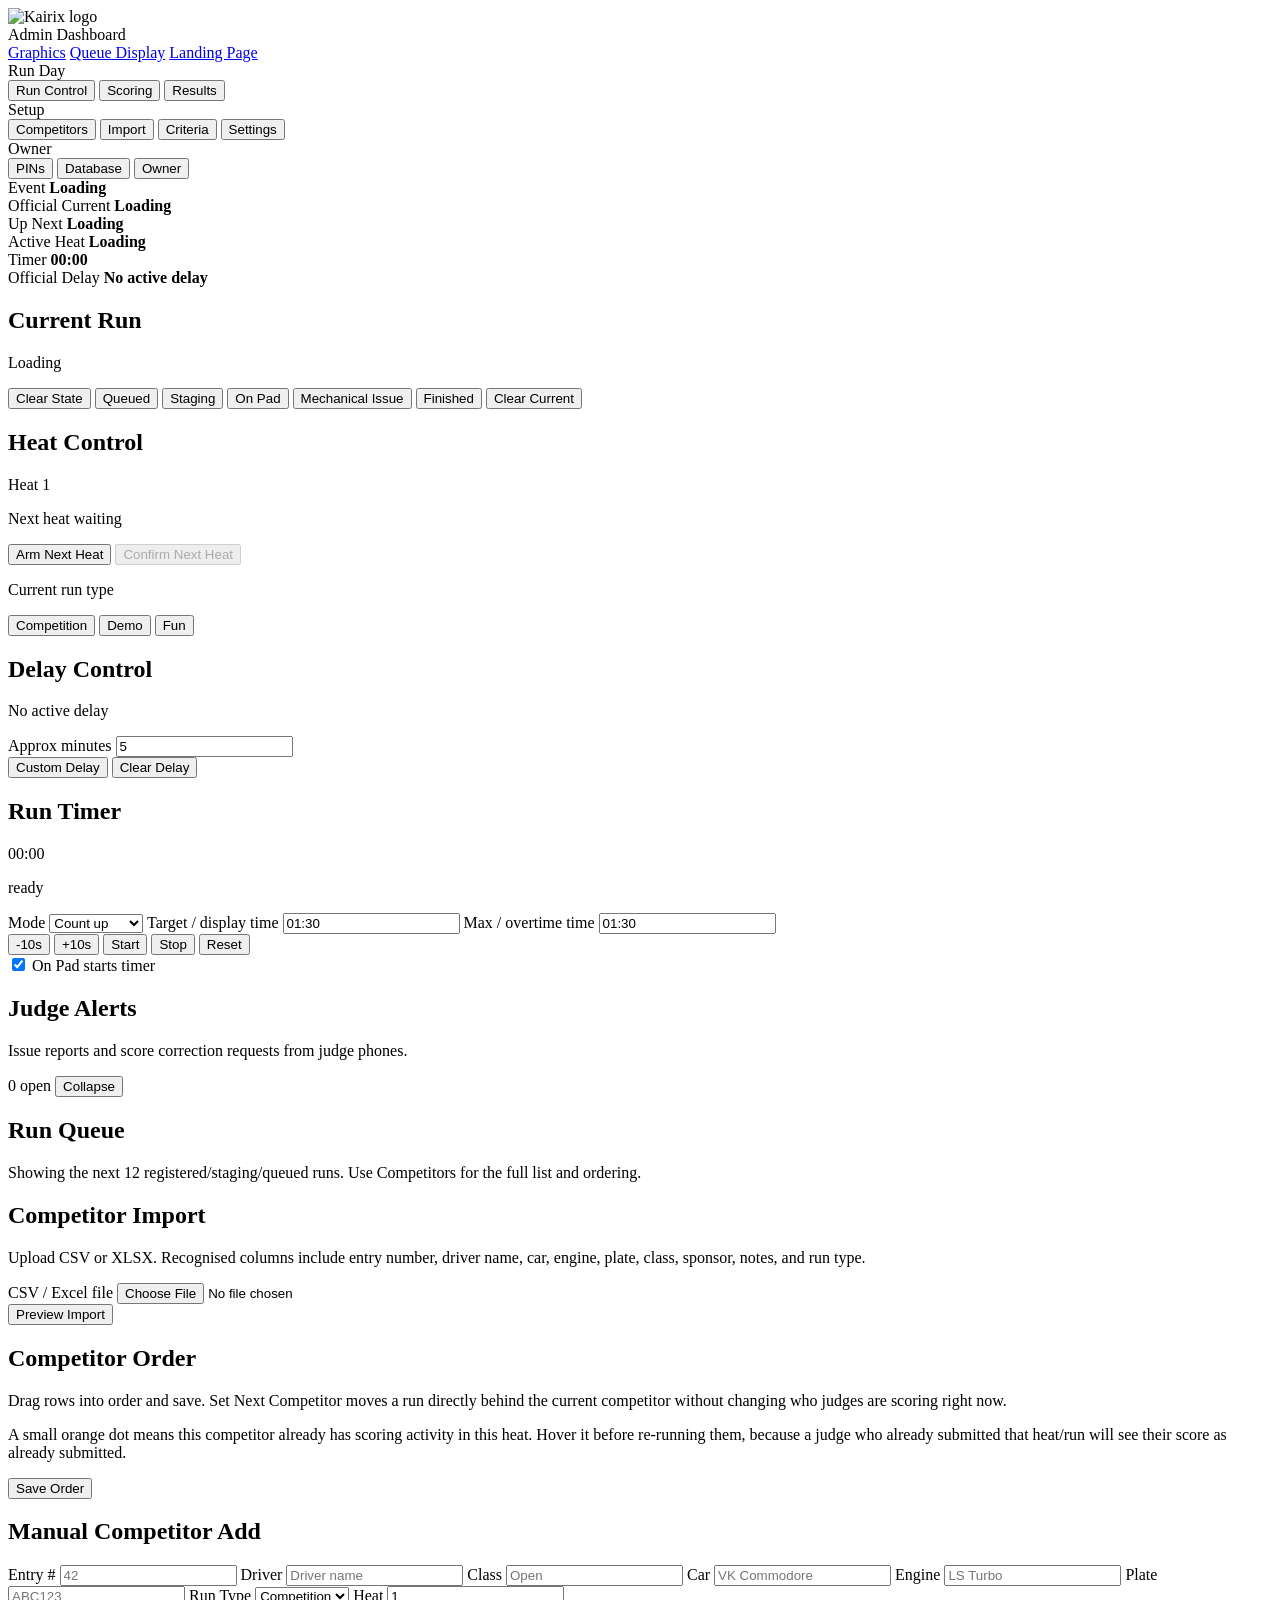
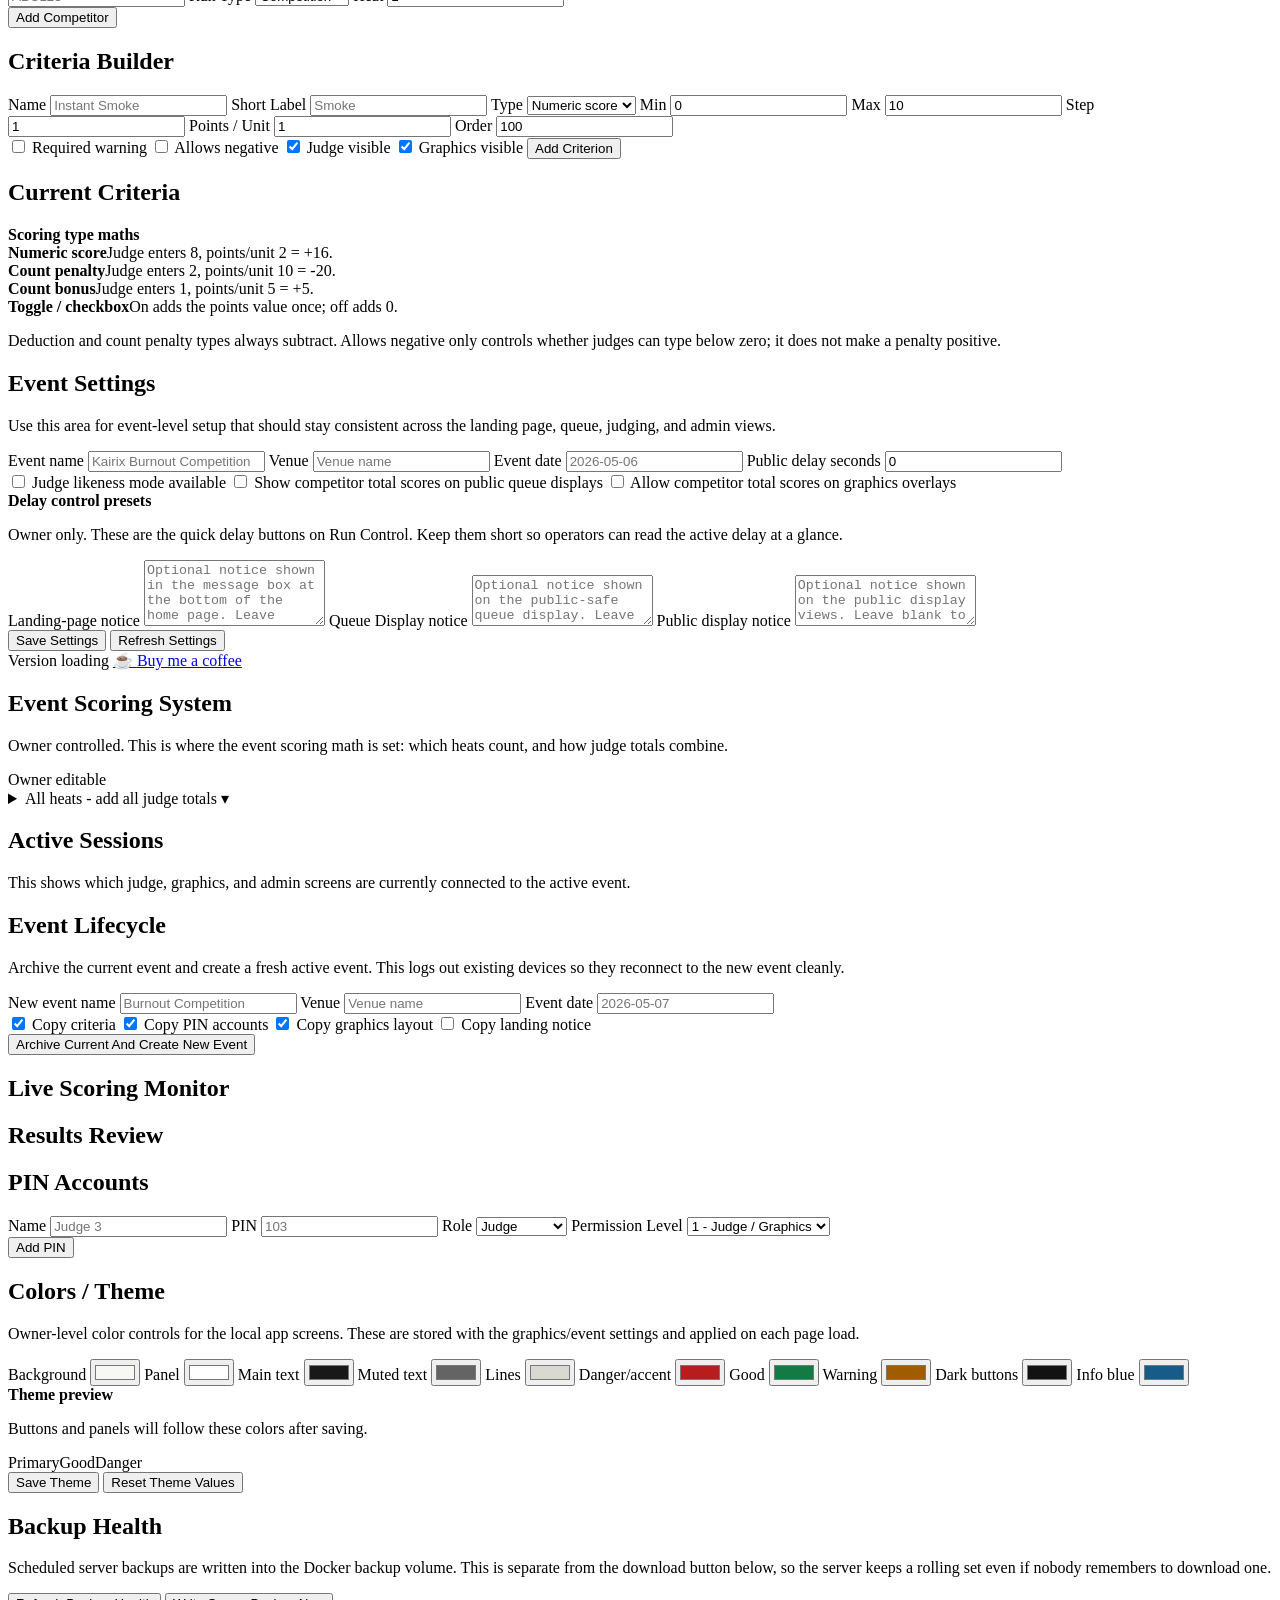
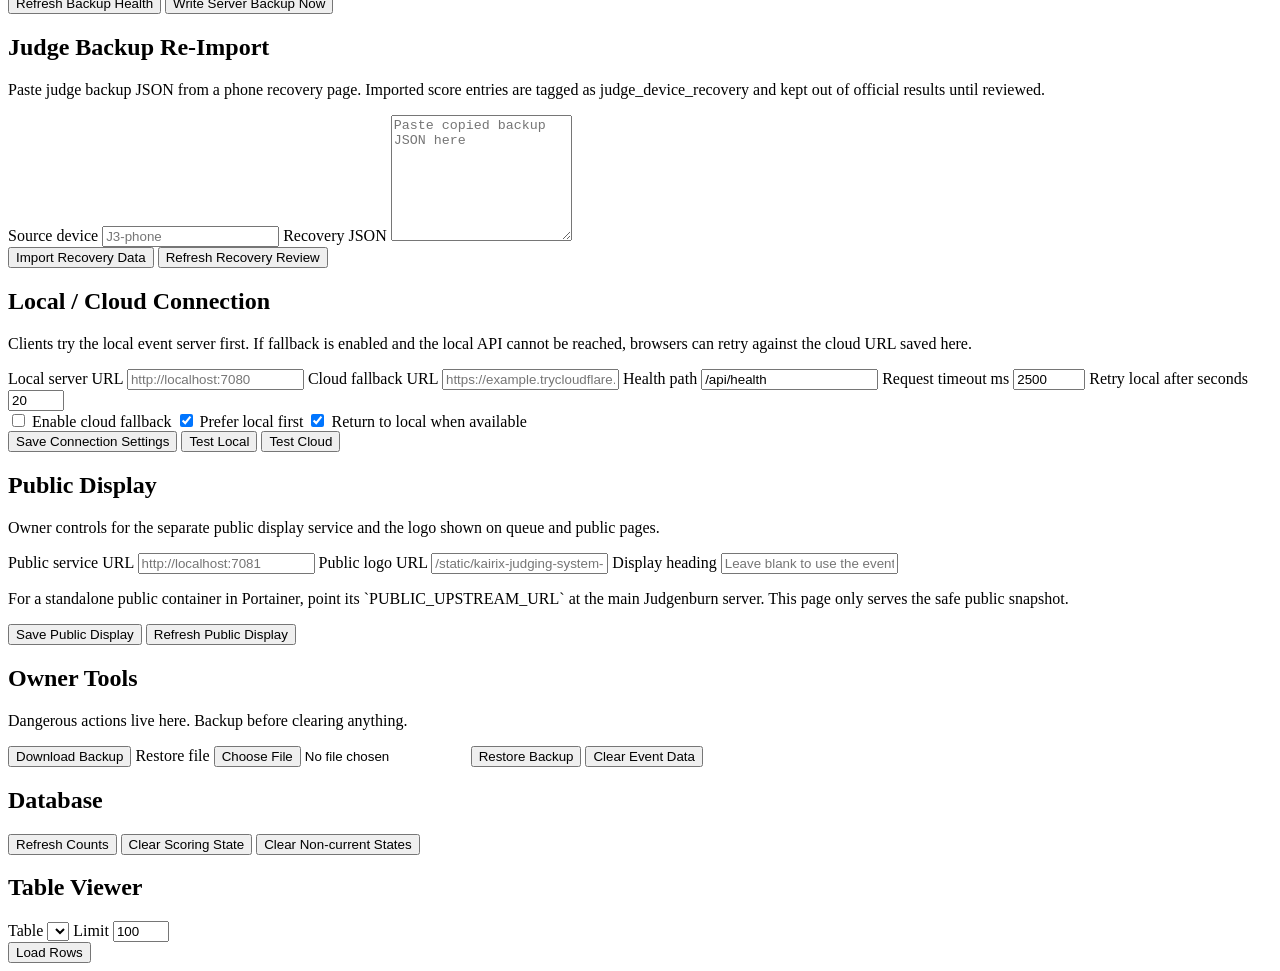
==== commit e3dc8585: "Add demo import and flexible event scoring" ====
--- a/app/static/admin.html
+++ b/app/static/admin.html
@@ -334,8 +334,8 @@
         <div class="card section-gap-md">
           <div class="section-head compact-section-head">
             <div>
-              <h2>Heat Total Scoring</h2>
-              <p class="muted">Owner controlled. High admin can see how totals are being calculated.</p>
+              <h2>Event Scoring System</h2>
+              <p class="muted">Owner controlled. This is where the event scoring math is set: which heats count, and how judge totals combine.</p>
             </div>
             <span id="settings-scoring-owner-note" class="status-pill">Owner editable</span>
           </div>
@@ -351,20 +351,16 @@
                 <h3>Which heats count</h3>
                 <div class="settings-option-list">
                   <label class="settings-option-card">
-                    <input type="radio" name="settings-result-mode-choice" value="total_of_all_runs" data-owner-setting>
+                    <input type="radio" name="settings-heat-count-mode-choice" value="all" data-owner-setting>
                     <span><strong>All heats</strong><em>Every completed heat contributes to the competitor total.</em></span>
                   </label>
                   <label class="settings-option-card">
-                    <input type="radio" name="settings-result-mode-choice" value="best_1_heat" data-owner-setting>
-                    <span><strong>Best 1 heat</strong><em>Only the competitor's highest heat total is counted.</em></span>
-                  </label>
-                  <label class="settings-option-card">
-                    <input type="radio" name="settings-result-mode-choice" value="best_2_heats" data-owner-setting>
-                    <span><strong>Best 2 heats</strong><em>Useful for three-heat events where the lowest heat is dropped.</em></span>
-                  </label>
-                  <label class="settings-option-card">
-                    <input type="radio" name="settings-result-mode-choice" value="best_3_heats" data-owner-setting>
-                    <span><strong>Best 3 heats</strong><em>Counts the best three heats when extra rounds exist.</em></span>
+                    <input type="radio" name="settings-heat-count-mode-choice" value="best" data-owner-setting>
+                    <span>
+                      <strong>Best heats only</strong>
+                      <em>Count the competitor's best heat scores and drop the rest.</em>
+                      <span class="inline-number-control">Count best <input id="settings-best-heat-count" type="number" min="1" max="50" value="2" data-owner-setting> heats</span>
+                    </span>
                   </label>
                 </div>
               </div>
@@ -380,6 +376,14 @@
                     <span><strong>Average judge totals</strong><em>Keeps totals comparable if the number of judges changes.</em></span>
                   </label>
                   <label class="settings-option-card">
+                    <input type="radio" name="settings-score-aggregation-choice" value="median_judge_score" data-owner-setting>
+                    <span><strong>Median judge total</strong><em>Uses the middle judge score, reducing the impact of one unusual score.</em></span>
+                  </label>
+                  <label class="settings-option-card">
+                    <input type="radio" name="settings-score-aggregation-choice" value="drop_high_low_average" data-owner-setting>
+                    <span><strong>Drop high/low, average rest</strong><em>Drops the highest and lowest judge totals when three or more judges submit.</em></span>
+                  </label>
+                  <label class="settings-option-card">
                     <input type="radio" name="settings-score-aggregation-choice" value="normalized_100" data-owner-setting>
                     <span><strong>Normalize each heat to 100</strong><em>Averages judge totals, then scales against the configured criteria maximum.</em></span>
                   </label>
@@ -389,6 +393,7 @@
             <div class="notice section-gap-sm">
               <strong>Example</strong>
               <p id="settings-scoring-example" class="muted">All heats adds every heat total together. Add all judge totals means two 80-point judge scores become 160 for that heat.</p>
+              <p class="muted">Working example: if a competitor scores Heat 1 = 160, Heat 2 = 145, Heat 3 = 90 and the mode is Best 2 heats, the event total is 305. If the mode is All heats, the event total is 395. If more heats are added later, Best heats still uses the best number chosen here.</p>
             </div>
           </details>
         </div>
@@ -561,6 +566,27 @@
           </div>
           <pre id="connectivity-result" class="muted"></pre>
         </div>
+        <div class="card section-gap-md">
+          <h2>Public Display</h2>
+          <p class="muted">Owner controls for the separate public display service and the logo shown on queue and public pages.</p>
+          <div class="grid">
+            <label>Public service URL
+              <input id="public-display-service-url" type="url" placeholder="http://localhost:7081">
+            </label>
+            <label>Public logo URL
+              <input id="public-display-logo-url" placeholder="/static/kairix-judging-system-logo.png">
+            </label>
+            <label>Display heading
+              <input id="public-display-heading" placeholder="Leave blank to use the event name">
+            </label>
+          </div>
+          <p class="notice">For a standalone public container in Portainer, point its `PUBLIC_UPSTREAM_URL` at the main Judgenburn server. This page only serves the safe public snapshot.</p>
+          <div class="btn-row section-gap-sm">
+            <button id="save-public-display" class="btn primary" data-help="Owner only: save the public display URL, heading, and logo used by public-facing pages.">Save Public Display</button>
+            <button id="refresh-public-display" class="btn" data-help="Reload public display settings from the server.">Refresh Public Display</button>
+          </div>
+          <pre id="public-display-result" class="muted"></pre>
+        </div>
         <div class="card danger-zone">
           <h2>Owner Tools</h2>
           <p class="muted">Dangerous actions live here. Backup before clearing anything.</p>
@@ -577,7 +603,6 @@
       <section id="panel-database" class="panel">
         <div class="card danger-zone">
           <h2>Database</h2>
-          <p class="muted">Owner-only inspection and cleanup tools. These are for fixing event-day data state, not normal judging flow.</p>
           <div class="btn-row">
             <button id="refresh-db" class="btn primary" data-help="Reload row counts for each managed database table. This does not change data.">Refresh Counts</button>
             <button id="cleanup-scoring" class="btn" data-help="Clears any old accidental 'scoring' states on non-current runs. It does not delete competitors or runs.">Clear Scoring State</button>
@@ -638,13 +663,12 @@
       ];
       const RESULT_MODE_DETAILS = {
         total_of_all_runs: { label: "All heats", example: "All heats adds every completed heat total together." },
-        best_1_heat: { label: "Best 1 heat", example: "Best 1 keeps only the competitor's highest heat total." },
-        best_2_heats: { label: "Best 2 heats", example: "Best 2 keeps the two highest heat totals, which suits a three-heat event with a dropped worst heat." },
-        best_3_heats: { label: "Best 3 heats", example: "Best 3 keeps the best three heat totals if the event has extra rounds." },
       };
       const SCORE_AGGREGATION_DETAILS = {
         sum_all_judges: { label: "Add all judge totals", example: "Two 80-point judge scores become 160 for that heat." },
         average_judge_score: { label: "Average judge totals", example: "Two judge scores of 80 and 70 become 75 for that heat." },
+        median_judge_score: { label: "Median judge total", example: "Judge totals of 70, 80, and 95 become 80 for that heat." },
+        drop_high_low_average: { label: "Drop high/low, average rest", example: "Judge totals of 70, 80, 85, 95 drop 70 and 95, then average 80 and 85 = 82.5." },
         normalized_100: { label: "Normalize each heat to 100", example: "The average judge score is scaled against the criteria maximum so each heat is out of 100." },
       };
       const DEFAULT_DELAY_PRESETS = adminState.delayPresets.map(item => ({ ...item }));
@@ -685,14 +709,46 @@
         });
       }
 
+      function bestHeatCountFromMode(mode) {
+        const match = String(mode || "").match(/^best_(\d+)_heats?$/);
+        return match ? Math.max(1, Math.min(50, Number(match[1]) || 1)) : null;
+      }
+
+      function resultModeFromControls() {
+        const countMode = selectedRadioValue("settings-heat-count-mode-choice", "all");
+        if (countMode !== "best") return "total_of_all_runs";
+        const count = Math.max(1, Math.min(50, Number(document.getElementById("settings-best-heat-count").value || 1)));
+        return count === 1 ? "best_1_heat" : `best_${count}_heats`;
+      }
+
+      function hydrateResultModeControls(mode) {
+        const bestCount = bestHeatCountFromMode(mode);
+        setRadioValue("settings-heat-count-mode-choice", bestCount ? "best" : "all", "all");
+        if (bestCount) {
+          document.getElementById("settings-best-heat-count").value = bestCount;
+        }
+      }
+
+      function resultModeDetail(mode) {
+        const bestCount = bestHeatCountFromMode(mode);
+        if (bestCount) {
+          const noun = bestCount === 1 ? "heat" : "heats";
+          return {
+            label: `Best ${bestCount} ${noun}`,
+            example: `Best ${bestCount} keeps only the competitor's top ${bestCount} heat score${bestCount === 1 ? "" : "s"} and drops the rest.`,
+          };
+        }
+        return RESULT_MODE_DETAILS.total_of_all_runs;
+      }
+
       function updateScoringModeSummary(config = {}) {
-        const resultMode = config.result_mode || document.getElementById("settings-result-mode").value || "total_of_all_runs";
+        const resultMode = config.result_mode || resultModeFromControls();
         const aggregationMode = config.score_aggregation_mode || document.getElementById("settings-score-aggregation-mode").value || "sum_all_judges";
         document.getElementById("settings-result-mode").value = resultMode;
         document.getElementById("settings-score-aggregation-mode").value = aggregationMode;
-        setRadioValue("settings-result-mode-choice", resultMode, "total_of_all_runs");
+        hydrateResultModeControls(resultMode);
         setRadioValue("settings-score-aggregation-choice", aggregationMode, "sum_all_judges");
-        const resultDetail = RESULT_MODE_DETAILS[resultMode] || RESULT_MODE_DETAILS.total_of_all_runs;
+        const resultDetail = resultModeDetail(resultMode);
         const aggregationDetail = SCORE_AGGREGATION_DETAILS[aggregationMode] || SCORE_AGGREGATION_DETAILS.sum_all_judges;
         document.getElementById("settings-scoring-summary").textContent = `${resultDetail.label} - ${aggregationDetail.label}`;
         document.getElementById("settings-scoring-example").textContent = `${resultDetail.example} ${aggregationDetail.example}`;
@@ -2213,12 +2269,17 @@
         refreshCriteria();
       });
 
-      document.querySelectorAll("input[name='settings-result-mode-choice'], input[name='settings-score-aggregation-choice']").forEach(input => {
+      document.querySelectorAll("input[name='settings-heat-count-mode-choice'], input[name='settings-score-aggregation-choice']").forEach(input => {
         input.addEventListener("change", () => {
-          document.getElementById("settings-result-mode").value = selectedRadioValue("settings-result-mode-choice", "total_of_all_runs");
+          document.getElementById("settings-result-mode").value = resultModeFromControls();
           document.getElementById("settings-score-aggregation-mode").value = selectedRadioValue("settings-score-aggregation-choice", "sum_all_judges");
           updateScoringModeSummary();
         });
+      });
+      document.getElementById("settings-best-heat-count").addEventListener("input", () => {
+        setRadioValue("settings-heat-count-mode-choice", "best", "all");
+        document.getElementById("settings-result-mode").value = resultModeFromControls();
+        updateScoringModeSummary();
       });
 
       document.getElementById("save-settings").addEventListener("click", async event => {
@@ -2334,6 +2395,7 @@
                   ${["competition", "demo", "fun", "exhibition", "test"].map(type => `<option value="${type}" ${row.run_type === type ? "selected" : ""}>${type}</option>`).join("")}
                 </select>
               </label>
+              <label>Heat <input data-import-field="heat_number" type="number" min="1" value="${Number(row.heat_number || 1)}"></label>
             </div>
             <label style="margin-top:8px;">Issues / notes <textarea data-import-field="notes">${escapeHtml(row.notes || "")}</textarea></label>
             ${row.raw_source ? `<p class="muted">Raw: ${escapeHtml(row.raw_source)}</p>` : ""}
@@ -2387,6 +2449,7 @@
             sponsor: cleanText(valueOf("sponsor").value),
             notes: cleanText(valueOf("notes").value),
             run_type: valueOf("run_type").value || "competition",
+            heat_number: Math.max(1, Number(valueOf("heat_number").value || 1)),
             skip,
           };
         }).filter(row => includeSkipped || !row.skip);
@@ -2569,6 +2632,36 @@
       }));
       document.getElementById("test-local-connection").addEventListener("click", event => Kairix.withButtonFeedback(event.currentTarget, () => testConnection("local")));
       document.getElementById("test-cloud-connection").addEventListener("click", event => Kairix.withButtonFeedback(event.currentTarget, () => testConnection("cloud")));
+
+      function hydratePublicDisplayControls(config = {}) {
+        document.getElementById("public-display-service-url").value = config.service_url || "";
+        document.getElementById("public-display-logo-url").value = config.logo_url || "/static/kairix-judging-system-logo.png";
+        document.getElementById("public-display-heading").value = config.heading || "";
+      }
+
+      function publicDisplayFromControls() {
+        return {
+          session_id: adminState.session.session_id,
+          service_url: document.getElementById("public-display-service-url").value.trim(),
+          logo_url: document.getElementById("public-display-logo-url").value.trim(),
+          heading: document.getElementById("public-display-heading").value.trim(),
+        };
+      }
+
+      async function refreshPublicDisplaySettings() {
+        if (adminState.session.role !== "owner") return;
+        const data = await Kairix.API.get(`/api/admin/public-display?session_id=${adminState.session.session_id}`);
+        hydratePublicDisplayControls(data.public_display || {});
+        const serviceUrl = data.public_display?.service_url || "not set";
+        document.getElementById("public-display-result").textContent = `Loaded public display settings.\nPublic service URL: ${serviceUrl}`;
+      }
+
+      document.getElementById("save-public-display").addEventListener("click", event => Kairix.withButtonFeedback(event.currentTarget, async () => {
+        const data = await Kairix.API.put("/api/admin/public-display", publicDisplayFromControls());
+        hydratePublicDisplayControls(data.public_display || {});
+        document.getElementById("public-display-result").textContent = "Public display settings saved.";
+      }));
+      document.getElementById("refresh-public-display").addEventListener("click", event => Kairix.withButtonFeedback(event.currentTarget, refreshPublicDisplaySettings));
 
       function formatBackupAge(seconds) {
         if (seconds == null) return "No backup yet";
@@ -2769,11 +2862,21 @@
         }
       }
 
+      async function guardedRefreshPublicDisplaySettings() {
+        try {
+          await refreshPublicDisplaySettings();
+        } catch (error) {
+          if (handleSessionError(error)) return;
+          console.error(error);
+        }
+      }
+
       guardedRefresh();
       guardedRefreshDbSummary();
       guardedRefreshBackupHealth();
       guardedRefreshRecoveryReview();
       guardedRefreshConnectivitySettings();
+      guardedRefreshPublicDisplaySettings();
       setInterval(renderTimerReadout, 1000);
       setInterval(renderAdminDelayReadout, 1000);
       setInterval(() => renderRunHeatControl(adminState.latestEventState), 1000);
